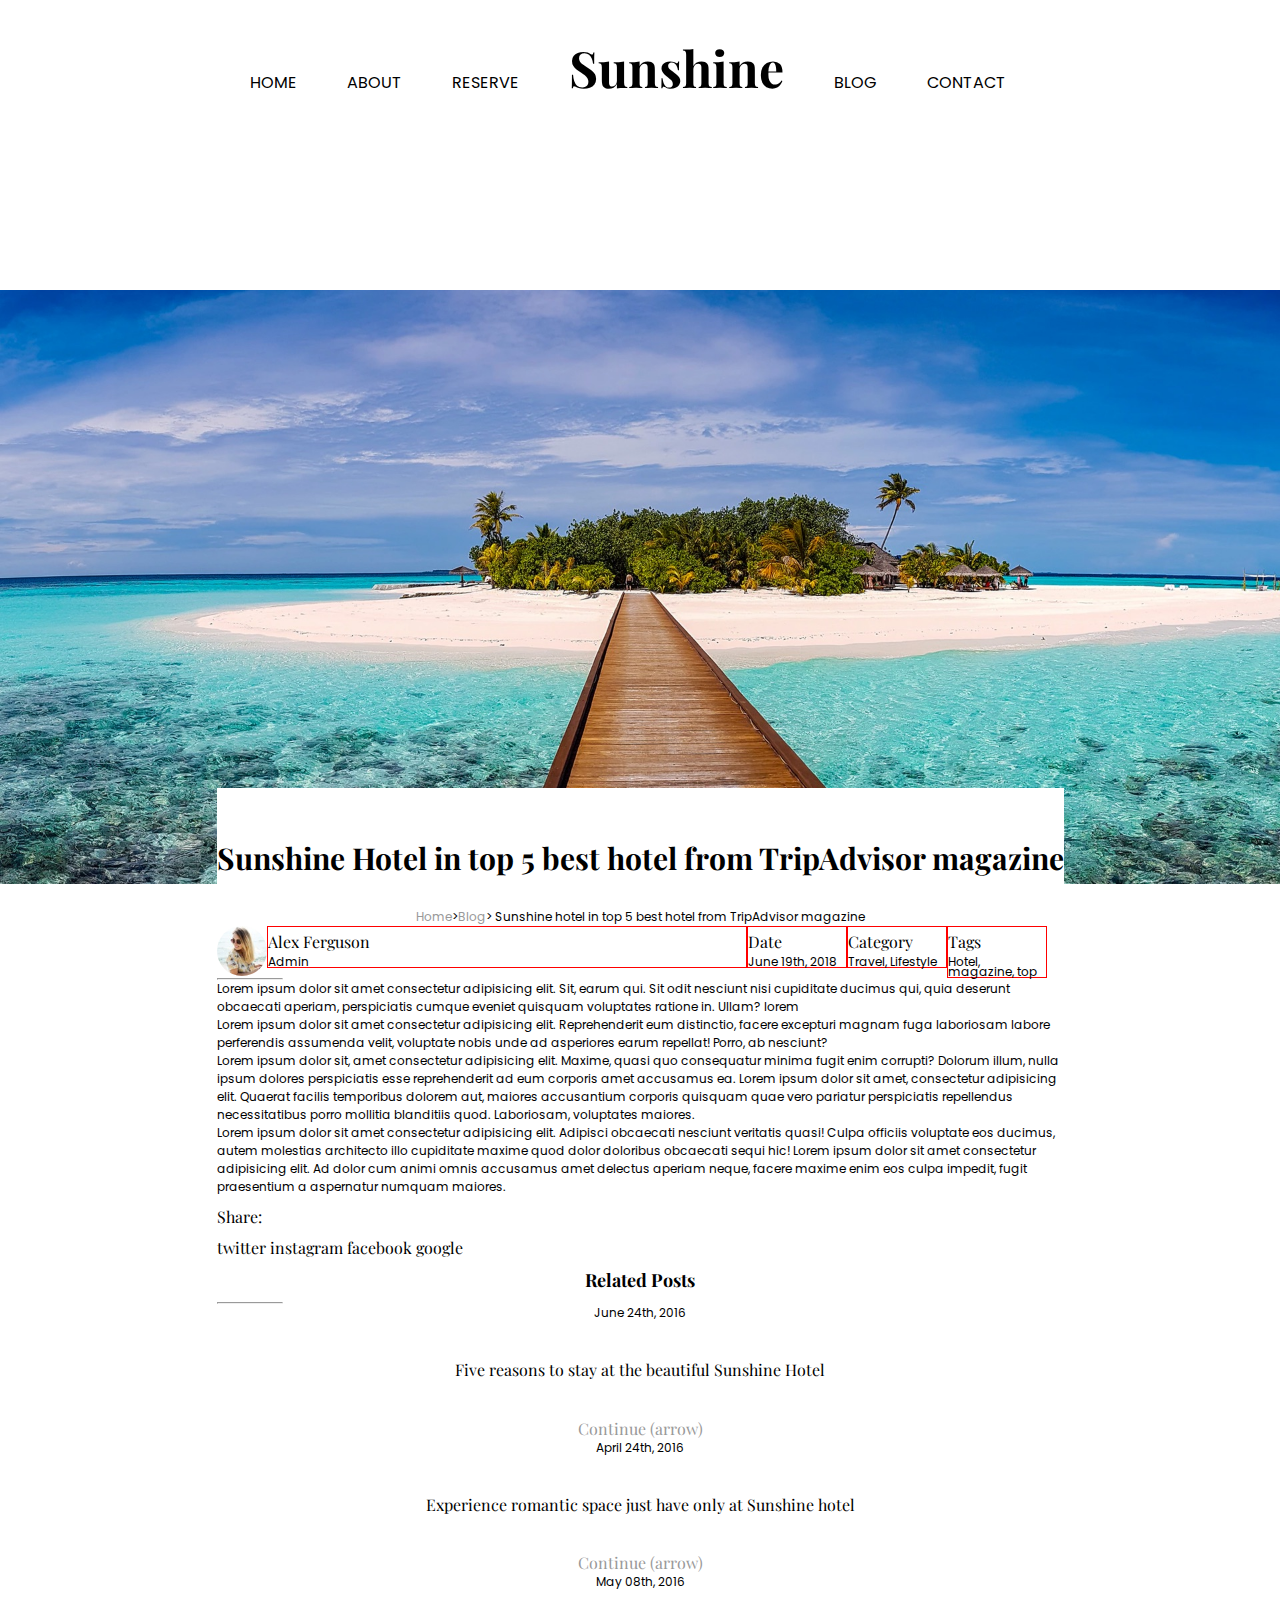
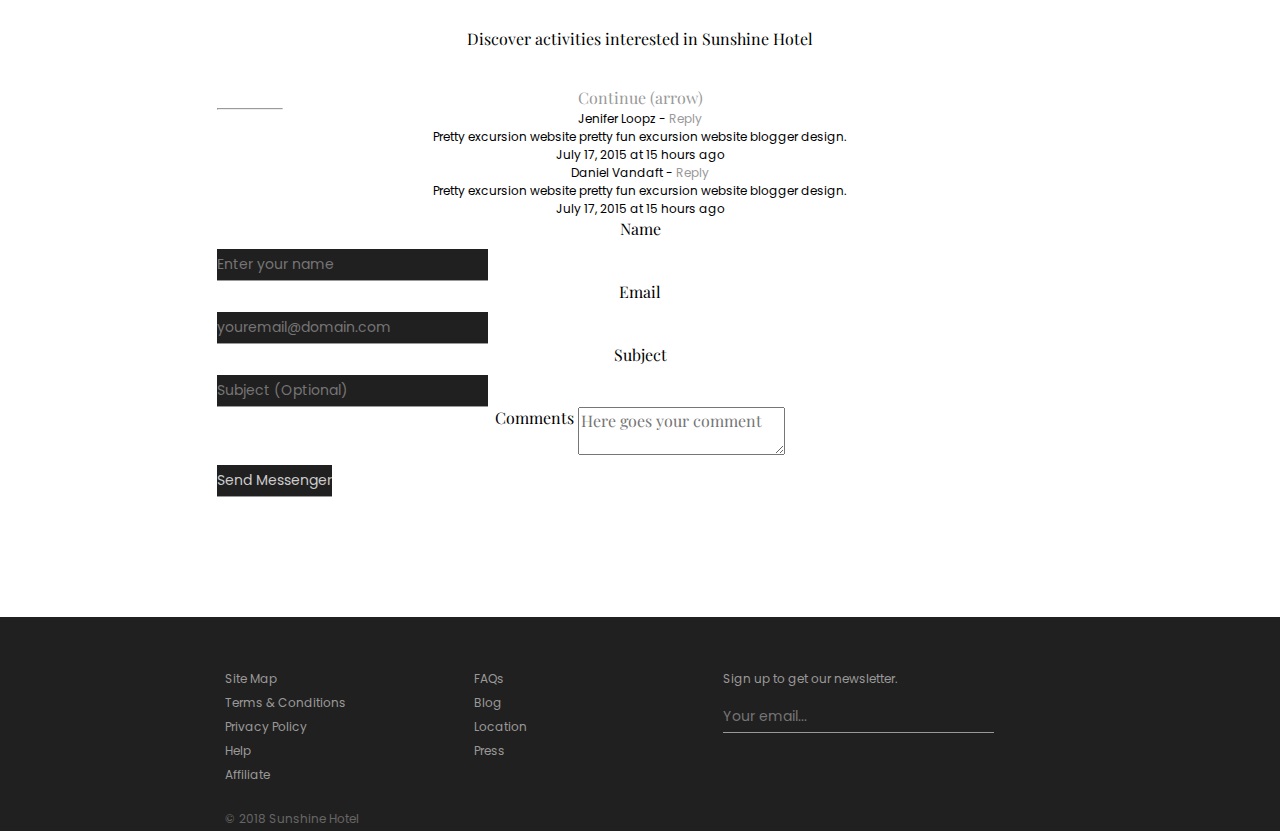
==== blog.html @ bbbcfcf5 "added to blog css" ====
<!DOCTYPE html>
<html lang="en">

<head>
    <meta charset="UTF-8">
    <meta name="viewport" content="width=device-width, initial-scale=1.0">
    <meta http-equiv="X-UA-Compatible" content="ie=edge">
    <link rel="stylesheet" href="https://use.fontawesome.com/releases/v5.2.0/css/all.css" integrity="sha384-hWVjflwFxL6sNzntih27bfxkr27PmbbK/iSvJ+a4+0owXq79v+lsFkW54bOGbiDQ"
        crossorigin="anonymous">
    <title>Sunshine</title>
</head>
<link href="https://fonts.googleapis.com/css?family=Playfair+Display:400,700|Poppins:400,700" rel="stylesheet">
<link rel="stylesheet" type="text/css" href="style.css">

<body>
    <nav>
        <ul>
            <li>Home</li>
            <li>About</li>
            <li>Reserve</li>
        </ul>
        <h1>Sunshine</h1>
        <ul>
            <li>Blog</li>
            <li>Contact</li>
            <i class="fas fa-search"></i>
            <i class="fas fa-shopping-basket"></i>
        </ul>
    </nav>
    <header class="blogHeader">
        <img src="images/blog-1.jpeg" alt="">
    </header>
    
    <div class="blogWrapper">
        <h3>Sunshine Hotel in top 5 best hotel from TripAdvisor magazine</h3>
            <p><a href="#">Home</a>><a href="#">Blog</a>> Sunshine hotel in top 5 best hotel from TripAdvisor magazine</p>
        <article>
            <div class="authorImg"><img src="images/blog-2.jpeg" alt="Author's image"></div>
            <div class="articleInfo articleInfo1">
                <h6>Alex Ferguson</h6>
                <p>Admin</p>
            </div>
            <div class="articleInfo articleInfo2">
                <h6>Date</h6>
                <p>June 19th, 2018</p>
            </div>
            <div class="articleInfo articleInfo3">
                <h6>Category</h6>
                <p>Travel, Lifestyle</p>
            </div>
            <div class="articleInfo articleInfo4">
                <h6>Tags</h6>
                <p>Hotel, magazine, top</p>
            </div>
            <hr>
            <p>Lorem ipsum dolor sit amet consectetur adipisicing elit. Sit, earum qui. Sit odit nesciunt nisi cupiditate ducimus qui, quia deserunt obcaecati aperiam, perspiciatis cumque eveniet quisquam voluptates ratione in. Ullam? lorem</p>

            <p>Lorem ipsum dolor sit amet consectetur adipisicing elit. Reprehenderit eum distinctio, facere excepturi magnam fuga laboriosam labore perferendis assumenda velit, voluptate nobis unde ad asperiores earum repellat! Porro, ab nesciunt?</p>

            <p>Lorem ipsum dolor sit, amet consectetur adipisicing elit. Maxime, quasi quo consequatur minima fugit enim corrupti? Dolorum illum, nulla ipsum dolores perspiciatis esse reprehenderit ad eum corporis amet accusamus ea. Lorem ipsum dolor sit amet, consectetur adipisicing elit. Quaerat facilis temporibus dolorem aut, maiores accusantium corporis quisquam quae vero pariatur perspiciatis repellendus necessitatibus porro mollitia blanditiis quod. Laboriosam, voluptates maiores.</p>

            <p>Lorem ipsum dolor sit amet consectetur adipisicing elit. Adipisci obcaecati nesciunt veritatis quasi! Culpa officiis voluptate eos ducimus, autem molestias architecto illo cupiditate maxime quod dolor doloribus obcaecati sequi hic! Lorem ipsum dolor sit amet consectetur adipisicing elit. Ad dolor cum animi omnis accusamus amet delectus aperiam neque, facere maxime enim eos culpa impedit, fugit praesentium a aspernatur numquam maiores.</p>

            <h6>Share:</h6> twitter instagram facebook google
        </article>

        <section class="related">
            <h5>Related Posts</h5>
            <hr>
            <div class="relatedPost1">
                <div class="relatedImg">
                    <img src="" alt="">
                </div>
                <p>June 24th, 2016</p>
                <h6>Five reasons to stay at the beautiful Sunshine Hotel</h6>
                <a href="">Continue (arrow)</a>
            </div>
            <div class="relatedPost2">
                <div class="relatedImg">
                    <img src="" alt="">
                </div>
                <p>April 24th, 2016</p>
                <h6>Experience romantic space just have only at Sunshine hotel</h6>
                <a href="">Continue (arrow)</a>
            </div>
            <div class="relatedPost3">
                <div class="relatedImg">
                    <img src="" alt="">
                </div>
                <p>May 08th, 2016</p>
                <h6>Discover activities interested in Sunshine Hotel</h6>
                <a href="">Continue (arrow)</a>
            </div>
        </section>

        <section class="comments">
            <hr>
            <div class="fullComment">
                <div class="commentImg">
                    <img src="" alt="">
                </div>
                <div class="comment">
                    <p>Jenifer Loopz - <a href="">Reply</a>
                    </p>
                    <p>Pretty excursion website pretty fun excursion website blogger design.</p>
                    <p class="tiny">July 17, 2015 at 15 hours ago</p>
                </div>
            </div>
            <div class="fullComment">
                <div class="commentImg">
                    <img src="" alt="">
                </div>
                <div class="comment">
                    <p>Daniel Vandaft - <a href="">Reply</a></p>
                    <p>Pretty excursion website pretty fun excursion website blogger design.</p>
                    <p class="tiny">July 17, 2015 at 15 hours ago</p>
                </div>
            </div>
        </section>
        <section class="leaveComment">
            <form action="">
                <label for="name">Name</label>
                <input id="name" name="name" type="text" placeholder="Enter your name" autocomplete="name" required>
                <label for="email">Email</label>
                <input id="email" name="email" type="email" placeholder="youremail@domain.com" required>
                <label for="subject">Subject</label>
                <input id="subject" name="subject" type="text" placeholder="Subject (Optional)">
                <label for="comments">Comments</label>
                <textarea id="comments" name="comments" placeholder="Here goes your comment"></textarea>
                <input id="submit" type="submit" value="Send Messenger">
            </form>
        </div>
    </section>

    <footer>
        <div class="topFooter clearfix">
            <div class="linksLeft">
                <p>
                    <a href="">Site Map</a>
                </p>
                <p>
                    <a href="">Terms & Conditions</a>
                </p>
                <p>
                    <a href="">Privacy Policy</a>
                </p>
                <p>
                    <a href="">Help</a>
                </p>
                <p>
                    <a href="">Affiliate</a>
                </p>
            </div>
            <div class="linksRight">
                <p>
                    <a href="">FAQs</a>
                </p>
                <p>
                    <a href="">Blog</a>
                </p>
                <p>
                    <a href="">Location</a>
                </p>
                <p>
                    <a href="">Press</a>
                </p>
            </div>
            <div class="newsletter clearfix">
                <p>Sign up to get our newsletter.</p>
                <input type="email" placeholder="Your email... ">
            </div>
        </div>
        <div class="bottomFooter clearfix">
            <p>&copy; 2018 Sunshine Hotel</p>
            <i class="fab fa-facebook-f"></i>
            <i class="fab fa-twitter"></i>
            <i class="fab fa-instagram"></i>
        </div>
    </footer>
</body>

</html>
---- style.css ----
article,aside,details,figcaption,figure,footer,header,hgroup,nav,section,summary{display:block;}audio,canvas,video {
    display:inline-block;}audio:not([controls]){display:none;height:0;}[hidden]{display:none;}html{font-family:sans-serif;-webkit-text-size-adjust:100%;-ms-text-size-adjust:100%;}a:focus{outline:thin dotted;}a:active,a:hover{outline:0;}h1{font-size:2em;}abbr[title]{border-bottom:1px dotted;}b,strong{font-weight:700;}dfn{font-style:italic;}mark{background:#ff0;color:#000;}code,kbd,pre,samp{font-family:monospace, serif;font-size:1em;}pre{white-space:pre-wrap;word-wrap:break-word;}q{quotes:\201C \201D \2018 \2019;}small{font-size:80%;}sub,sup{font-size:75%;line-height:0;position:relative;vertical-align:baseline;}sup{top:-.5em;}sub{bottom:-.25em;}img{border:0;}svg:not(:root){overflow:hidden;}fieldset{border:1px solid silver;margin:0 2px;padding:.35em .625em .75em;}button,input,select,textarea{font-family:inherit;font-size:100%;margin:0;}button,input{line-height:normal;}button,html input[type=button],/* 1 */input[type=reset],input[type=submit]{-webkit-appearance:button;cursor:pointer;}button[disabled],input[disabled]{cursor:default;}input[type=checkbox],input[type=radio]{box-sizing:border-box;padding:0;}input[type=search]{-webkit-appearance:textfield;-moz-box-sizing:content-box;-webkit-box-sizing:content-box;box-sizing:content-box;}input[type=search]::-webkit-search-cancel-button,input[type=search]::-webkit-search-decoration{-webkit-appearance:none;}textarea{overflow:auto;vertical-align:top;}table{border-collapse:collapse;border-spacing:0;}body,figure{margin:0;}legend,button::-moz-focus-inner,input::-moz-focus-inner{border:0;padding:0;
}

* { 
    -moz-box-sizing: border-box;
    -webkit-box-sizing: border-box;
    box-sizing: border-box; 
}

.clearfix:after {
	visibility: hidden;
	display: block;
	font-size: 0;
	content: " ";
	clear: both;
	height: 0;
} 

body {
    /* background-color: #ededed; */
    font-family: 'Playfair Display', serif;
    font-weight: 400;
}

img {
    width: 100%;
    display: inline-block;
    margin: 0;
}

p {
    font-size: 12px;
    margin: 0;
}

p.pSmall {
    text-transform: uppercase;
    letter-spacing: 5px;
    color: #999999;
}

p, nav {
    font-family: 'Poppins', serif;
    size: 12px;
    font-weight: 400;
}

h1 {
    float: left;
    font-family: 'Playfair Display', serif;
    font-size: 50px;
    /* margin-right: 50px */
}

h2 {
    font-size: 45px;
    margin: 0;
}

h3 {
    font-size: 30px;
}

h4 {
    font-size: 24px;
}

h5 {
    font-size: 18px;
    margin: 10px 0;
}

h6 {
    font-size: 16px;
    font-weight: 400;
}

a {
    text-decoration: none;
}

nav {
    background-color: #fff;
    height: 148px;
}

nav ul {
    width: 75%;
    margin: 0 auto;
}

nav i {
    margin-top: 75px;
}

li {
    list-style-type: none;
    margin: 0;
}

nav ul li, i {
    float: left;
    text-transform: uppercase;
    margin: 70px 0;
    margin-right: 50px;
}

nav ul li:first-of-type {
    margin-left: 50px;
}

hr {
    width: 66px;
    margin: 0;
}

strong {
    color: black;
    font-weight: 700;
}

p.headings {
    font-size: 14px;
    text-transform: uppercase;
}

em {
    font-style: normal;
    font-weight: 700;
    color: black;
    font-family: "Playfair Display", serif;
}

.grey {
    color: #CCCCCC;
}

.wrapper {
    width: 63%;
    margin: 0 auto;
}

header {
   padding: 0;
   clear: both;
}

.main {
    background-color: #ccc;
}

.icon {
    float: left;
    font-size: 26px;
    height: 180px;
    margin-right: 10px;
}

.fa-plane {
    transform:rotate(315deg);
}

.aboutIntro {
    background-color: #ededed;
    margin: 0 auto;
    text-align: center;
}

.aboutIntro p:last-of-type {
    padding: 20px 0;
}

.aboutIntro .pSmall {
    margin-top: 140px;
    margin-bottom: 115px;
}

.pSmall {
    font-weight: 700;
}

.aboutIntroImg {
    width: 400px;
    margin-bottom: 30px;
    float: left;
    background-color: white;
    padding: 10px;
    margin-right: 20px;
}

.aboutIntro h3 {
    font-size: 48px;
    letter-spacing: -1px;
    font-weight: 700;
    margin: 30px 0;
}

.circle {
    width: 252px;
    position: relative;
    bottom: 150px;
    left: -120px;
}

.about {
    background-color: white;
    width: 100%;
}

.aboutInfo {
    width: 65%;
    margin-left: 140px;
}

.aboutInfo li {
    height: 175px;
}

.aboutLeft {
    width: 325px;
    float: left;
    margin-top: 100px;
}

.aboutRight {
    width: 325px;
    float: left;
    margin-top: 100px;
}

.aboutImg {
    float: right;
    width: 600px;
}

.testimonials {
    background-color: white;
    text-align: center;
    padding: 80px 40px;
    margin: 20px auto;
} 

.testimonialsExplore {
    text-align: center;
    padding: 50px 0;
    background-image: url("images/backgroundImage.png");
    background-repeat: repeat;
}

.rating {
    margin: 0 auto;
    text-align: center;
    width: 200px;
    padding: 0 50px;
}

.testimonials p:last-of-type {
    clear: both;
    padding: 30px 0;
}

.testimonials .fa-star {
    color: orange;
    margin: -0.5px;
}

.aboutHeaders {
    text-transform: uppercase;
    font-family: 'Poppins', sans-serif;
    font-size: 18px;
    margin: 10px 0;
    text-color: black;
}

.about p {
    color: #999999;
}

.aboutIntroText {
    text-align: left;
}

.aboutIntroText p, aboutInfo p {
    line-height: 25px;
    font-size: 14px;
    color: #999999;
}

.aboutInfo p:last-of-type {
    margin: 20px 0;
}

.gallerySection {
    text-align: center;
    clear: both;
    padding: 30px 0;
}

.galleryImages img {
    width: 30%;
    float: left;
    margin: 10px;  
}

.galleryImages {
    padding-bottom: 100px;
}

.contact  {
    clear:both;
    background-color: white;
}

.contactImg {
    float: left;
    width: 56%;
}

.contactInfo {
    float: left; 
    padding-left: 50px;
    padding-top: 100px;
}

.contact p {
    color: #8C8C8C;
}

.contact p:last-of-type {
    margin: 0;
}

.contact h5:first-of-type {
    padding-top: 10px;
}

.contact p:nth-of-type(4) {
    margin-top: 10px;
    margin-bottom: 30px;
}

.contact p:last-of-type {
    margin-bottom: -10px;
    font-weight: 700;
    color: #999999;
}

footer {
    background-color: #212020;
    padding-top: 50px;
    padding-left: 225px;
    padding-right: 225px;
    padding-bottom: 0;
    margin: 0
}

footer p {
    color: #999999;
    line-height: 24px;
}

footer a {
    font-family: 'Poppins', sans-serif;
    color: #999999;
    padding: 0;
    margin: 0;
}

.linksLeft, .linksRight {
    float: left;
    width: 30%;
}

.bottomFooter {
    clear: left;
    padding-top: 20px;
    margin: 0;
    text-align: left;
}

.bottomFooter p {
    float: left;
    color: #666;
}

.bottomFooter .fab {
    float: right;
    color: #fff;
    margin: 0 25px;
}

input {
    background-color: #212020;
    border: 0;
    border-bottom: 1px solid #999999;
    margin-top: 10px;
    padding: 5px 0;
    color: #ccc;
    font-family: "Poppins", sans-serif;
    font-size: 14px;
    display: block;
}

/* Blog CSS */

.blogWrapper {
    width: 847px;
    background-color: white;
    padding: 20px 0;
    margin: 0 auto;
    position: relative;
}

.blogWrapper h3 {
    text-align: center;
}

.blogWrapper {
    margin: 0 auto;
    position: relative;
    top: -100px;
}

.blogWrapper a {
    color: #999999;
}

.blogWrapper {
    text-align: center;
}

.blogWrapper img:first-of-type {
    width: 50px;
    border-radius: 50%;
    float: left;
}

article {
    text-align: left;
}

.articleInfo {
    float: left;
    line-height: 10px;
    width: 100px;
    border: 1px solid red;
}

article h6 {
    margin: 10px 0;
}

.articleInfo1 {
    width: 480px;
}

.blogWrapper p:nth-of-type(1) {
    clear: both;
}
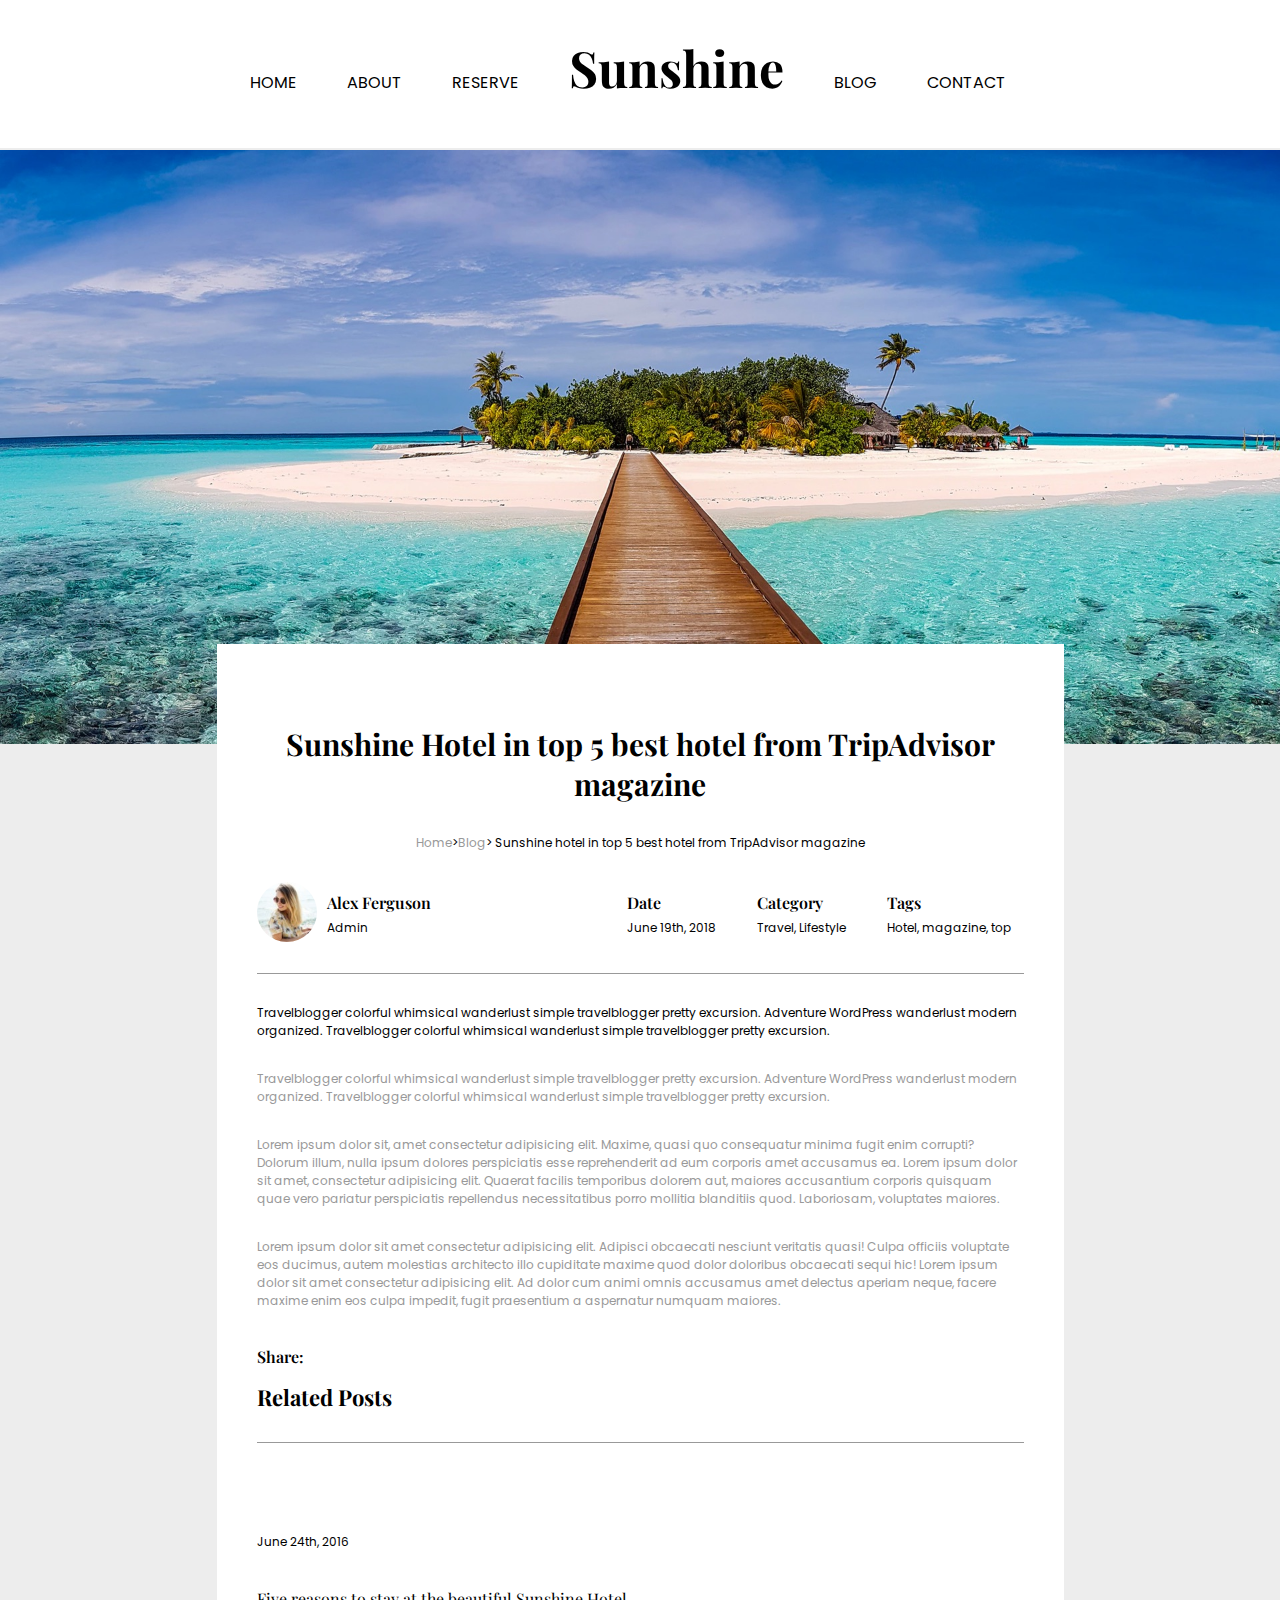
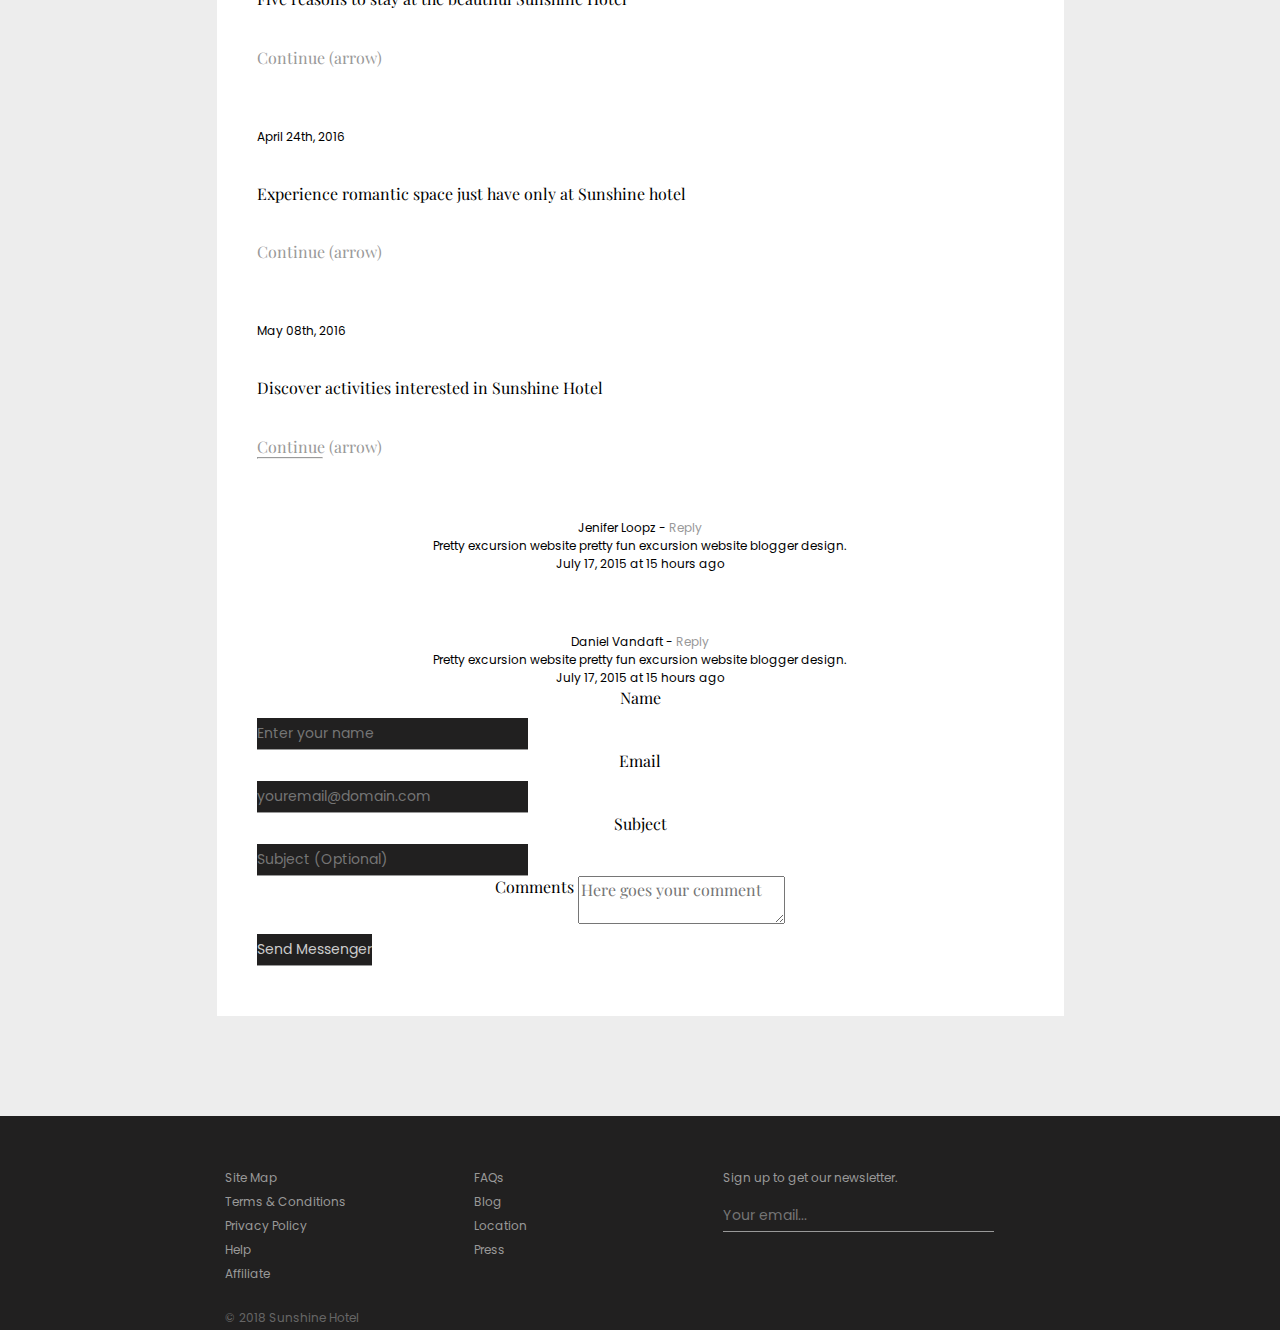
==== commit eb3a7d91: "more blog css" ====
--- a/blog.html
+++ b/blog.html
@@ -12,7 +12,7 @@
 <link href="https://fonts.googleapis.com/css?family=Playfair+Display:400,700|Poppins:400,700" rel="stylesheet">
 <link rel="stylesheet" type="text/css" href="style.css">
 
-<body>
+<body class="blogBody">
     <nav>
         <ul>
             <li>Home</li>
@@ -53,15 +53,15 @@
                 <p>Hotel, magazine, top</p>
             </div>
             <hr>
-            <p>Lorem ipsum dolor sit amet consectetur adipisicing elit. Sit, earum qui. Sit odit nesciunt nisi cupiditate ducimus qui, quia deserunt obcaecati aperiam, perspiciatis cumque eveniet quisquam voluptates ratione in. Ullam? lorem</p>
+            <p>Travelblogger colorful whimsical wanderlust simple travelblogger pretty excursion. Adventure WordPress wanderlust modern organized. Travelblogger colorful whimsical wanderlust simple travelblogger pretty excursion.</p>
 
-            <p>Lorem ipsum dolor sit amet consectetur adipisicing elit. Reprehenderit eum distinctio, facere excepturi magnam fuga laboriosam labore perferendis assumenda velit, voluptate nobis unde ad asperiores earum repellat! Porro, ab nesciunt?</p>
+            <p>Travelblogger colorful whimsical wanderlust simple travelblogger pretty excursion. Adventure WordPress wanderlust modern organized. Travelblogger colorful whimsical wanderlust simple travelblogger pretty excursion.</p>
 
             <p>Lorem ipsum dolor sit, amet consectetur adipisicing elit. Maxime, quasi quo consequatur minima fugit enim corrupti? Dolorum illum, nulla ipsum dolores perspiciatis esse reprehenderit ad eum corporis amet accusamus ea. Lorem ipsum dolor sit amet, consectetur adipisicing elit. Quaerat facilis temporibus dolorem aut, maiores accusantium corporis quisquam quae vero pariatur perspiciatis repellendus necessitatibus porro mollitia blanditiis quod. Laboriosam, voluptates maiores.</p>
 
             <p>Lorem ipsum dolor sit amet consectetur adipisicing elit. Adipisci obcaecati nesciunt veritatis quasi! Culpa officiis voluptate eos ducimus, autem molestias architecto illo cupiditate maxime quod dolor doloribus obcaecati sequi hic! Lorem ipsum dolor sit amet consectetur adipisicing elit. Ad dolor cum animi omnis accusamus amet delectus aperiam neque, facere maxime enim eos culpa impedit, fugit praesentium a aspernatur numquam maiores.</p>
 
-            <h6>Share:</h6> twitter instagram facebook google
+            <h6>Share:</h6> <i class="fab fa-twitter"></i> <i class="fab fa-instagram"></i> <i class="fab fa-facebook"></i> <i class="fab fa-google"></i>
         </article>
 
         <section class="related">
--- a/style.css
+++ b/style.css
@@ -18,14 +18,15 @@
 } 
 
 body {
-    /* background-color: #ededed; */
+    background-color: #ededed;
     font-family: 'Playfair Display', serif;
     font-weight: 400;
 }
 
 img {
     width: 100%;
-    display: inline-block;
+    padding: 0;
+    display: block;
     margin: 0;
 }
 
@@ -50,7 +51,6 @@
     float: left;
     font-family: 'Playfair Display', serif;
     font-size: 50px;
-    /* margin-right: 50px */
 }
 
 h2 {
@@ -67,7 +67,7 @@
 }
 
 h5 {
-    font-size: 18px;
+    font-size: 22px;
     margin: 10px 0;
 }
 
@@ -102,7 +102,7 @@
 nav ul li, i {
     float: left;
     text-transform: uppercase;
-    margin: 70px 0;
+    margin-top: 70px;
     margin-right: 50px;
 }
 
@@ -143,6 +143,7 @@
 
 header {
    padding: 0;
+   margin: 0;
    clear: both;
 }
 
@@ -407,21 +408,18 @@
 .blogWrapper {
     width: 847px;
     background-color: white;
-    padding: 20px 0;
+    padding: 50px 40px;
     margin: 0 auto;
     position: relative;
-}
-
-.blogWrapper h3 {
-    text-align: center;
-}
-
-.blogWrapper {
     margin: 0 auto;
     position: relative;
     top: -100px;
 }
 
+.blogWrapper h3 {
+    text-align: center;
+}
+
 .blogWrapper a {
     color: #999999;
 }
@@ -431,9 +429,11 @@
 }
 
 .blogWrapper img:first-of-type {
-    width: 50px;
+    width: 60px;
     border-radius: 50%;
     float: left;
+    margin: 30px 0;
+    margin-right: 10px;
 }
 
 article {
@@ -442,26 +442,76 @@
 
 .articleInfo {
     float: left;
+    margin: 40px 0;
     line-height: 10px;
-    width: 100px;
-    border: 1px solid red;
+    width: 130px;
+}
+
+.articleInfo p {
+    color: #999;
+}
+
+.articleInfo1 {
+    width: 300px;
+}
+
+.related {
+    text-align: left;
 }
 
 article h6 {
-    margin: 10px 0;
-}
-
-.articleInfo1 {
-    width: 480px;
+    margin: 6px 0;
+    margin-bottom: 15px;
+    font-weight: 600;
+}
+
+article hr, .related hr {
+    clear: both;
+    width: 100%;
+    margin: 30px 0;
+    display: block;
+    height: 0.5px;
+    border: 0;
+    border-top: 1px solid #999;
+    padding: 0; 
+}
+
+article > p {
+    margin: 30px 0;
+    color: #999;
+}
+
+article p:first-of-type {
+    color: black;
 }
 
 .blogWrapper p:nth-of-type(1) {
     clear: both;
 }
 
-
-
-
-
-
-
+article i, article h6:last-of-type {
+    float: left;
+    margin-right: 16px;
+}
+
+article i {
+    margin-top: 11px;
+    color: #d5d5d5;
+}
+
+article i:hover {
+    color: #00ccff;
+}
+
+.related {
+    clear: both;
+}
+
+
+
+
+
+
+
+
+
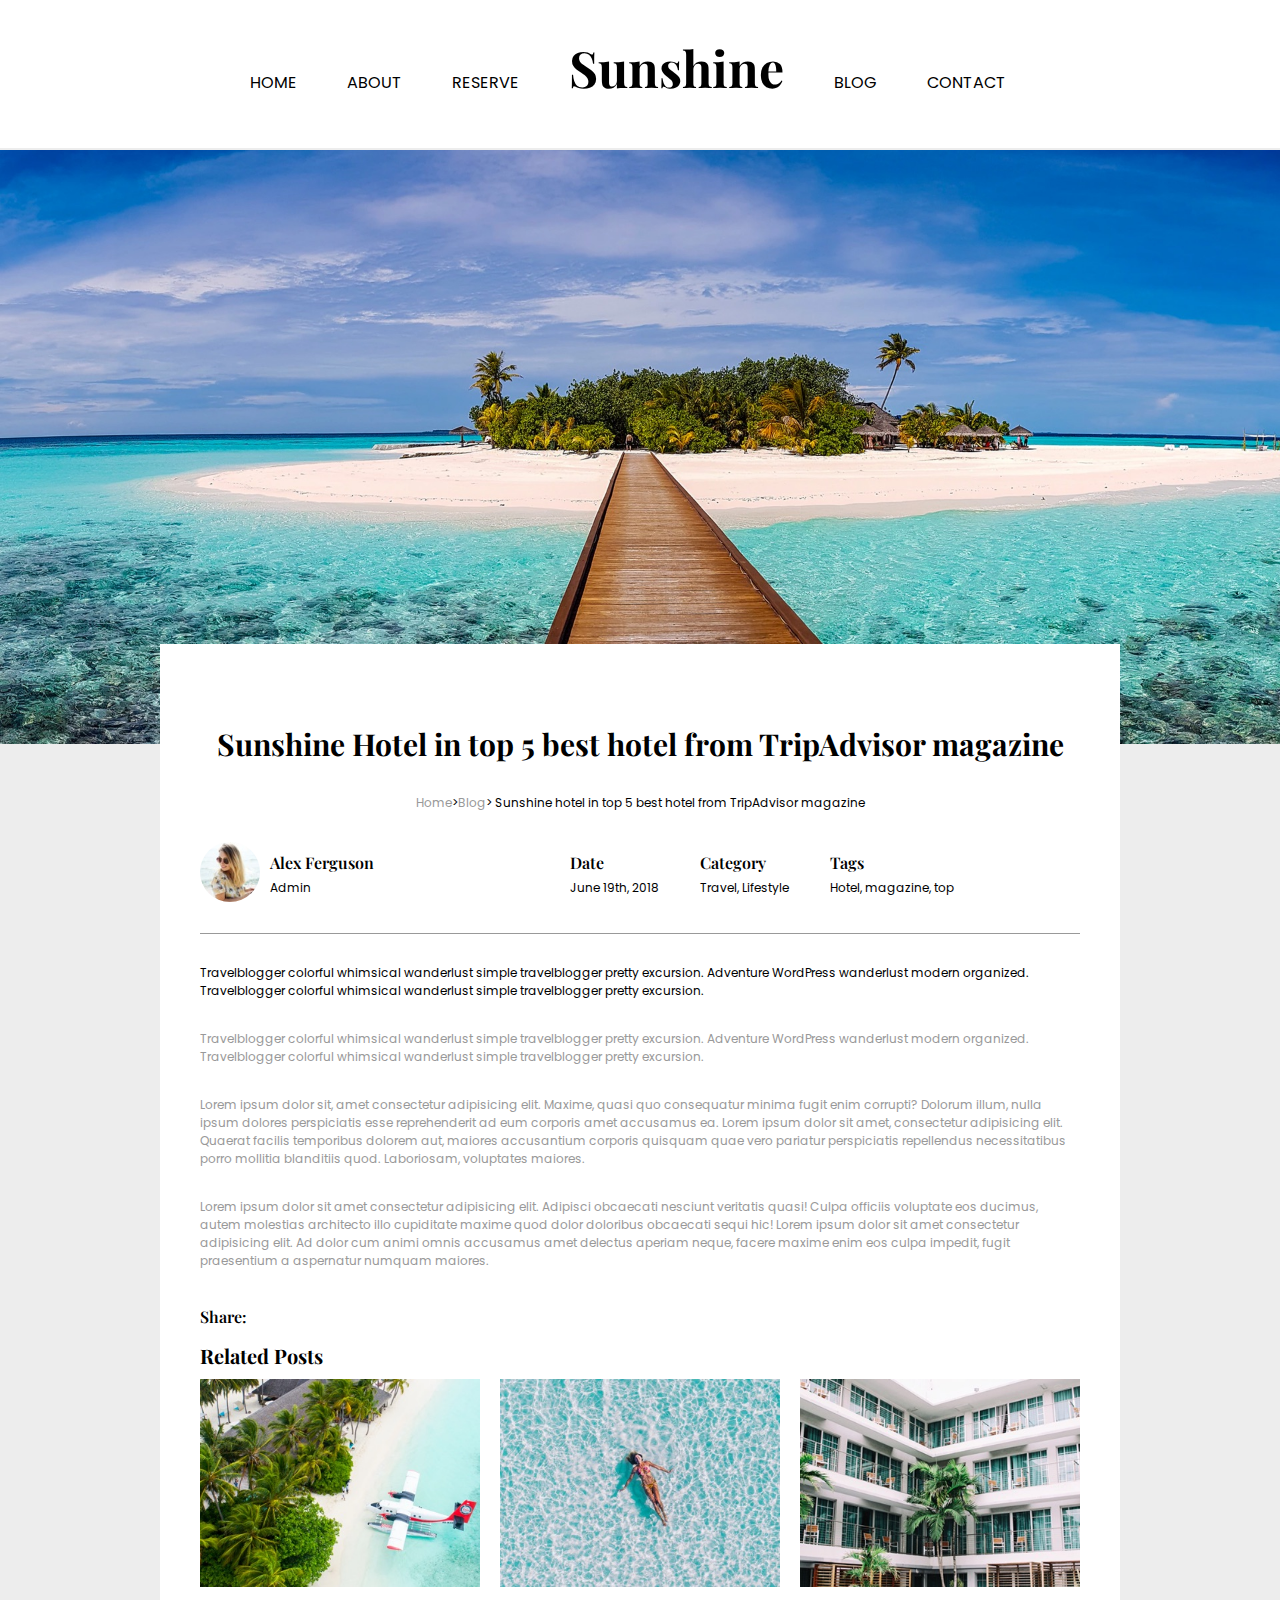
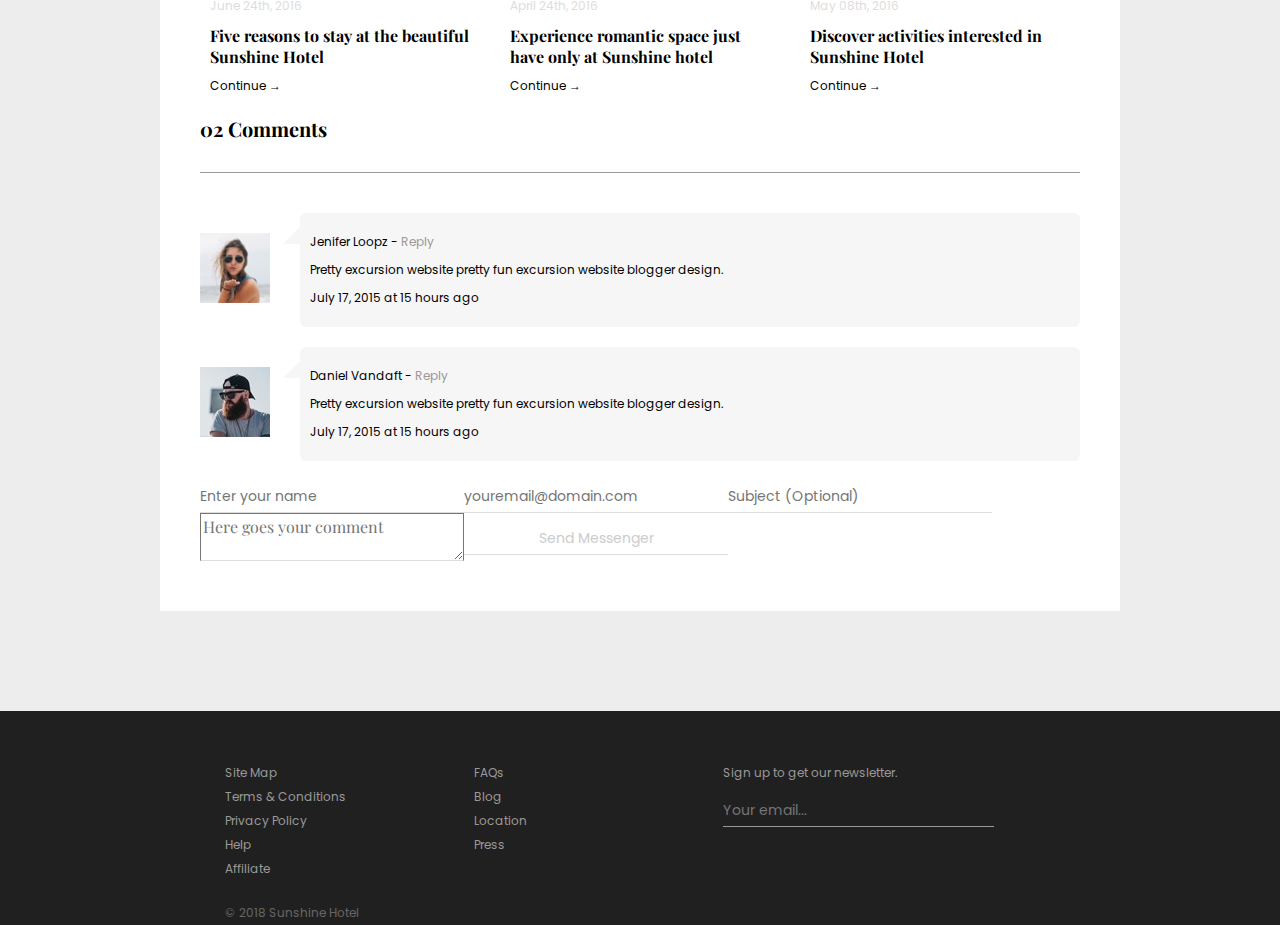
==== commit 844286f6: "even more blog css" ====
--- a/blog.html
+++ b/blog.html
@@ -64,52 +64,57 @@
             <h6>Share:</h6> <i class="fab fa-twitter"></i> <i class="fab fa-instagram"></i> <i class="fab fa-facebook"></i> <i class="fab fa-google"></i>
         </article>
 
-        <section class="related">
+        <section class="related clearfix">
             <h5>Related Posts</h5>
-            <hr>
-            <div class="relatedPost1">
+            <div class="relatedPost relatedPost1">
                 <div class="relatedImg">
-                    <img src="" alt="">
+                    <img src="images/blog-3.jpeg" alt="">
                 </div>
-                <p>June 24th, 2016</p>
-                <h6>Five reasons to stay at the beautiful Sunshine Hotel</h6>
-                <a href="">Continue (arrow)</a>
+                <div class="relatedInfo">
+                    <p>June 24th, 2016</p>
+                    <h6><a href="#">Five reasons to stay at the beautiful Sunshine Hotel</a></h6>
+                    <p><a href="">Continue →</a></p>
+                </div>
             </div>
-            <div class="relatedPost2">
+            <div class="relatedPost relatedPost2">
                 <div class="relatedImg">
-                    <img src="" alt="">
+                    <img src="images/blog-4.jpeg" alt="">
                 </div>
-                <p>April 24th, 2016</p>
-                <h6>Experience romantic space just have only at Sunshine hotel</h6>
-                <a href="">Continue (arrow)</a>
+                <div class="relatedInfo">
+                    <p>April 24th, 2016</p>
+                    <h6><a href="#">Experience romantic space just have only at Sunshine hotel</a></h6>
+                    <p><a href="">Continue →</a></p>
+                </div>
             </div>
-            <div class="relatedPost3">
+            <div class="relatedPost relatedPost3">
                 <div class="relatedImg">
-                    <img src="" alt="">
+                    <img src="images/blog-5.jpeg" alt="">
                 </div>
-                <p>May 08th, 2016</p>
-                <h6>Discover activities interested in Sunshine Hotel</h6>
-                <a href="">Continue (arrow)</a>
+                <div class="relatedInfo">
+                    <p>May 08th, 2016</p>
+                    <h6><a href="#">Discover activities interested in Sunshine Hotel</a></h6>
+                    <p><a href="">Continue →</a></p>
+                </div>
             </div>
         </section>
 
-        <section class="comments">
+        <section class="comments clearfix">
+            <h5>02 Comments</h5>
             <hr>
-            <div class="fullComment">
-                <div class="commentImg">
-                    <img src="" alt="">
-                </div>
+            <div class="commentImg">
+                <img src="images/blog-6.jpeg" alt="">
+            </div>
+            <div class="fullComment speech-bubble">
                 <div class="comment">
-                    <p>Jenifer Loopz - <a href="">Reply</a>
-                    </p>
+                    <p>Jenifer Loopz - <a href="">Reply</a></p>
                     <p>Pretty excursion website pretty fun excursion website blogger design.</p>
                     <p class="tiny">July 17, 2015 at 15 hours ago</p>
                 </div>
             </div>
-            <div class="fullComment">
-                <div class="commentImg">
-                    <img src="" alt="">
-                </div>
+            <div class="commentImg">
+                <img src="images/blog-7.jpeg" alt="">
+            </div>
+            <div class="fullComment speech-bubble">
                 <div class="comment">
                     <p>Daniel Vandaft - <a href="">Reply</a></p>
                     <p>Pretty excursion website pretty fun excursion website blogger design.</p>
@@ -117,15 +122,15 @@
                 </div>
             </div>
         </section>
-        <section class="leaveComment">
+        <section class="leaveComment clearfix">
             <form action="">
-                <label for="name">Name</label>
+                <label for="name" class="visuallyhidden">Name</label>
                 <input id="name" name="name" type="text" placeholder="Enter your name" autocomplete="name" required>
-                <label for="email">Email</label>
+                <label for="email" class="visuallyhidden">Email</label>
                 <input id="email" name="email" type="email" placeholder="youremail@domain.com" required>
-                <label for="subject">Subject</label>
+                <label for="subject" class="visuallyhidden">Subject</label>
                 <input id="subject" name="subject" type="text" placeholder="Subject (Optional)">
-                <label for="comments">Comments</label>
+                <label for="comments" class="visuallyhidden">Comments</label>
                 <textarea id="comments" name="comments" placeholder="Here goes your comment"></textarea>
                 <input id="submit" type="submit" value="Send Messenger">
             </form>
--- a/style.css
+++ b/style.css
@@ -67,7 +67,7 @@
 }
 
 h5 {
-    font-size: 22px;
+    font-size: 20px;
     margin: 10px 0;
 }
 
@@ -118,6 +118,19 @@
 strong {
     color: black;
     font-weight: 700;
+}
+
+.visuallyhidden:not(:focus):not(:active) { 
+    position: absolute; 
+    width: 1px; 
+    height: 1px; 
+    margin: -1px;
+    border: 0;
+    padding: 0;
+    white-space: 
+    nowrap;clip-path: inset(100%);
+    clip: rect(00 0 0);
+    overflow: hidden;
 }
 
 p.headings {
@@ -406,7 +419,7 @@
 /* Blog CSS */
 
 .blogWrapper {
-    width: 847px;
+    width: 960px;
     background-color: white;
     padding: 50px 40px;
     margin: 0 auto;
@@ -428,7 +441,7 @@
     text-align: center;
 }
 
-.blogWrapper img:first-of-type {
+article img:first-of-type {
     width: 60px;
     border-radius: 50%;
     float: left;
@@ -465,7 +478,7 @@
     font-weight: 600;
 }
 
-article hr, .related hr {
+.blogWrapper hr {
     clear: both;
     width: 100%;
     margin: 30px 0;
@@ -505,13 +518,100 @@
 
 .related {
     clear: both;
-}
-
-
-
-
-
-
-
-
-
+    width: 100%;
+}
+
+.related p {
+    color: #ddd;
+}
+
+.related a {
+    color: black;
+    text-decoration: none;
+}
+
+.relatedPost {
+    width: 280px;
+    margin-right: 20px;
+    float: left;
+}
+
+.relatedPost3 {
+    margin-right: 0;
+}
+
+.relatedInfo {
+    padding: 10px;
+}
+
+.related h6 {
+    margin: 10px 0;
+    font-weight: 700;
+}
+
+.comments {
+    text-align: left;
+}
+
+.comment p {
+    margin: 10px 0;
+}
+
+.fullComment {
+    padding: 10px;
+    margin: 10px 0;
+    width: 780px;
+    float: left;
+}
+
+.commentImg:nth-of-type(2) {
+    clear: both;
+    border: 1px solid red;
+}
+
+.commentImg {
+    float: left;
+    margin: 30px 0;
+    margin-right: 30px;
+    width: 70px;
+}
+
+.speech-bubble {
+	position: relative;
+	background: #f6f6f6;
+	border-radius: .4em;
+}
+
+.speech-bubble:after {
+	content: '';
+	position: absolute;
+	left: 0;
+    top: 20%;
+	width: 0;
+	height: 0;
+	border: 17px solid transparent;
+	border-right-color: #f6f6f6;
+	border-left: 0;
+	border-bottom: 0;
+	margin-top: -8.5px;
+	margin-left: -17px;
+}
+
+.blogWrapper input, textarea {
+    background-color: white;
+    border-bottom: 1px solid #ddd;
+    width: 30%;
+    float: left;
+}
+
+#comments {
+    clear: both
+    width: 100%;
+}
+
+.blogWrapper button {
+    border: 1px solid red;
+}
+
+
+
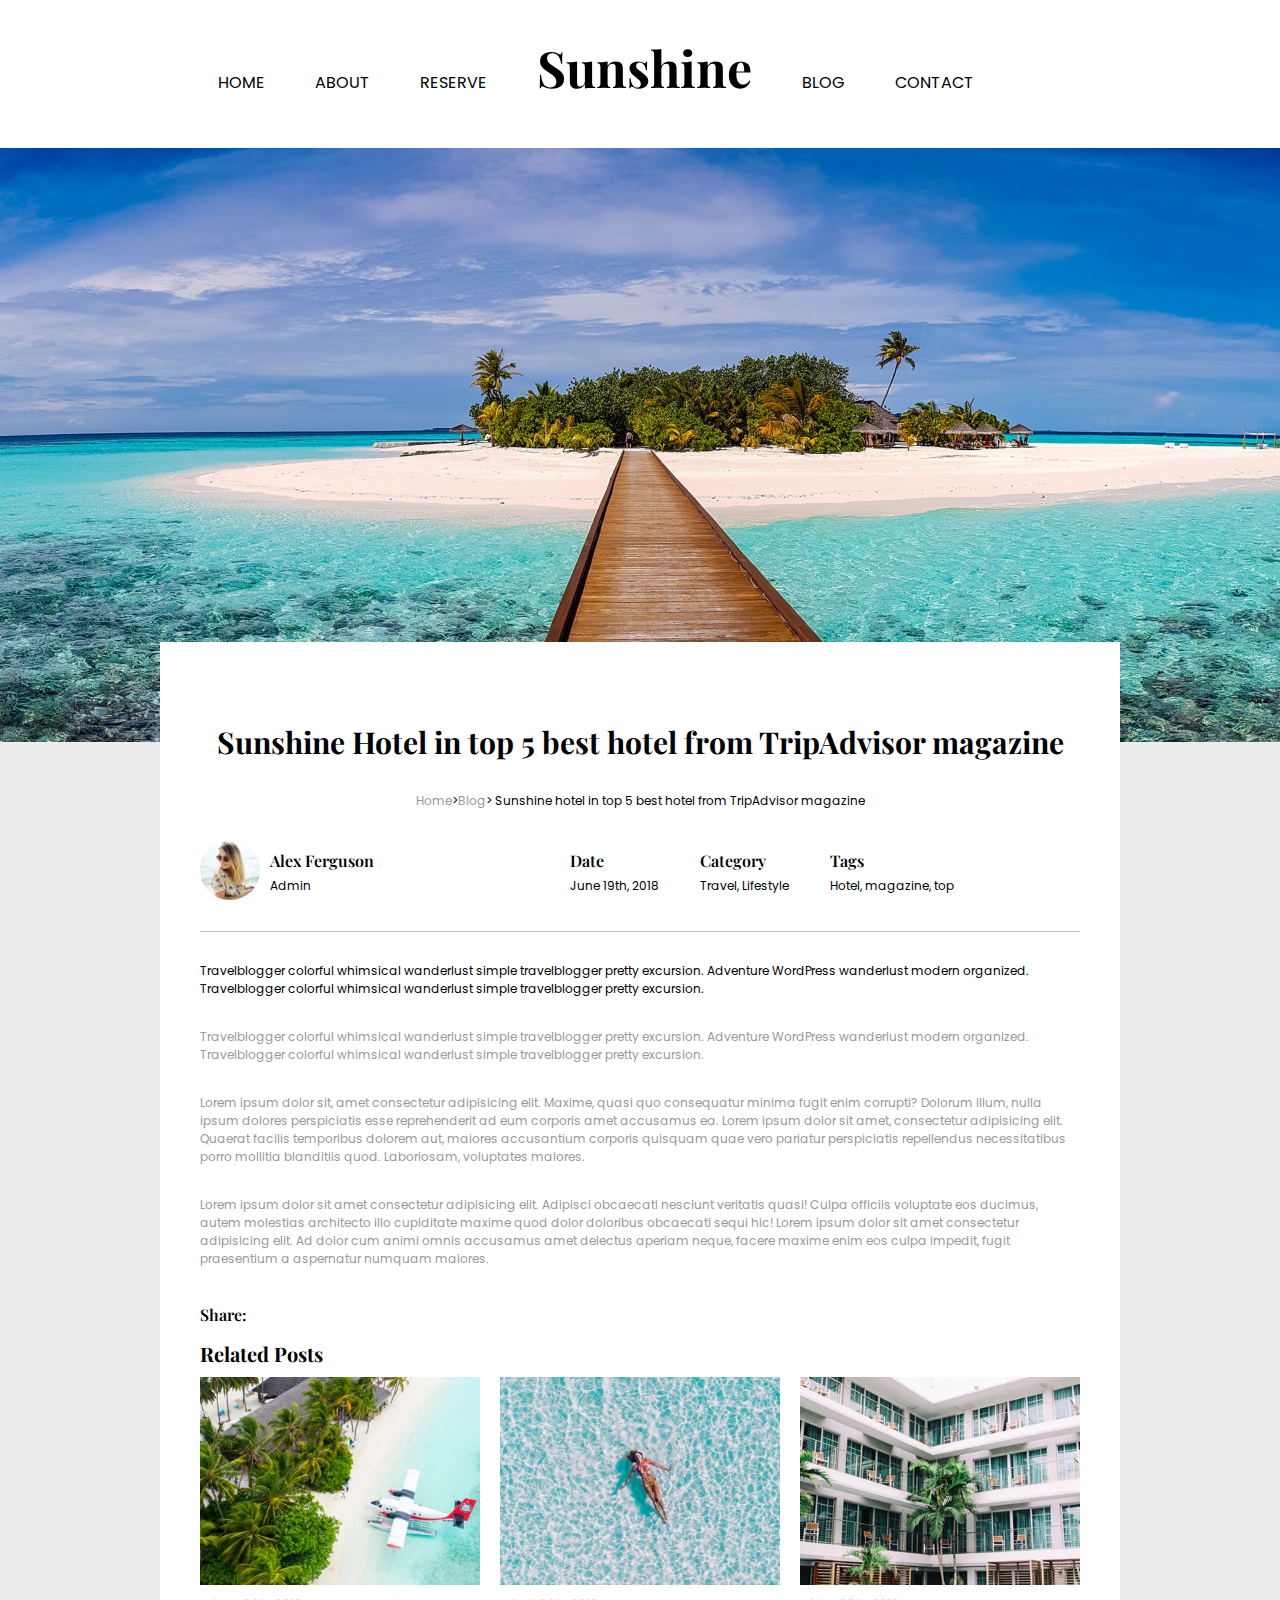
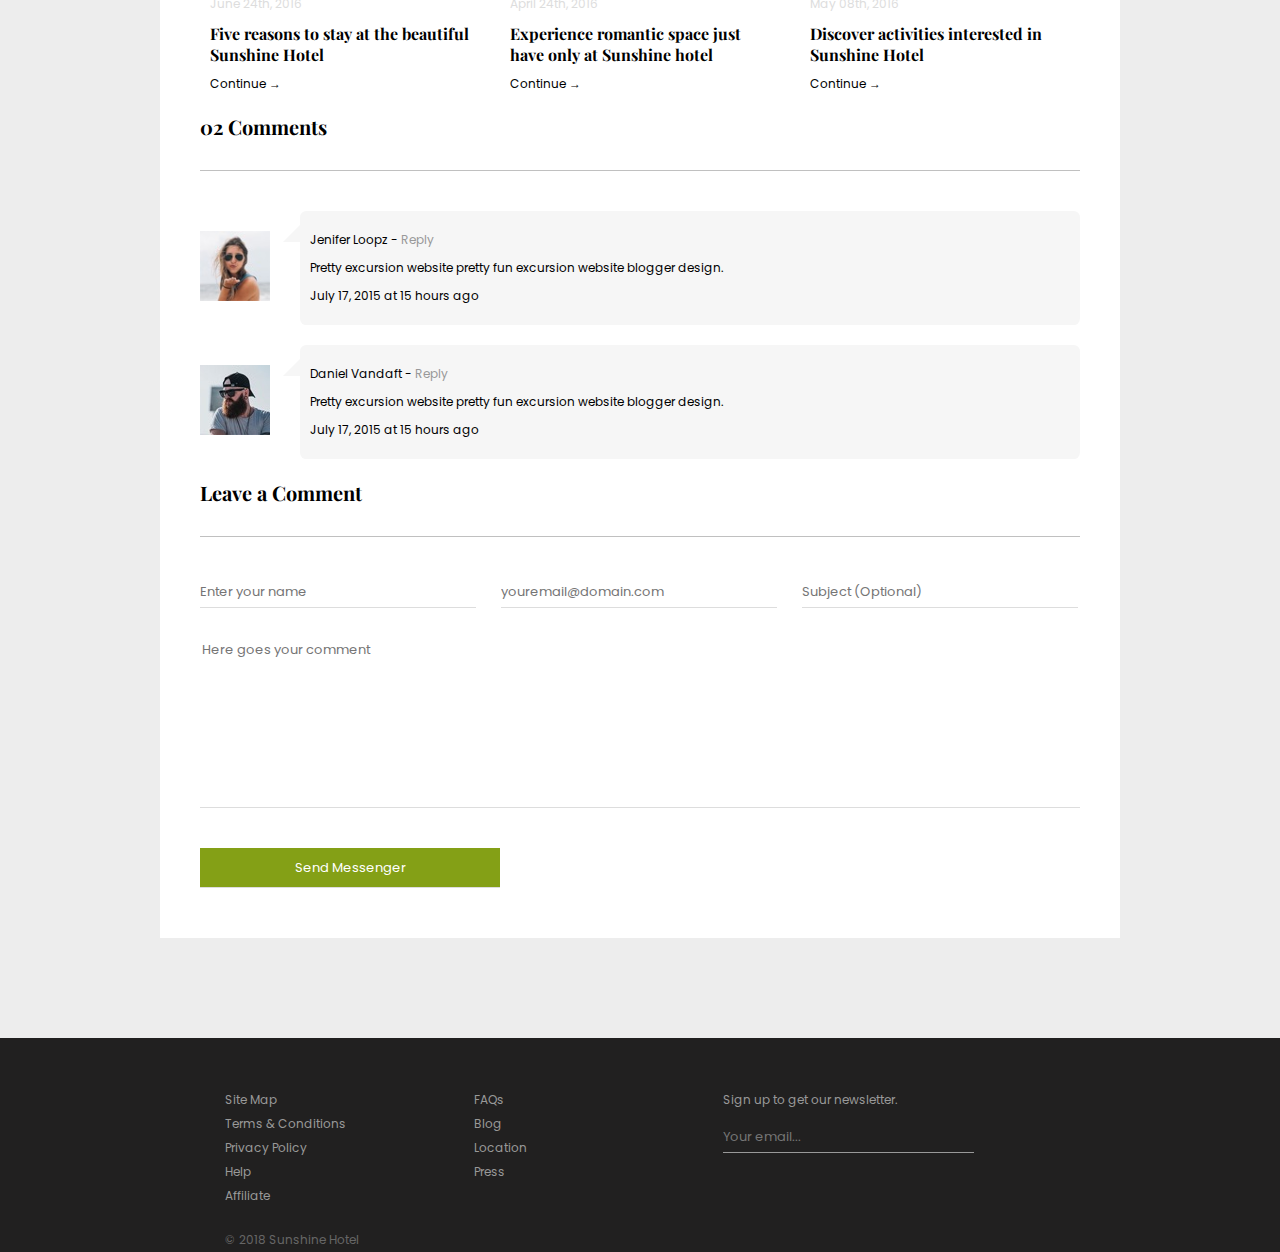
==== commit e9da3aeb: "even more more blog css" ====
--- a/blog.html
+++ b/blog.html
@@ -123,12 +123,14 @@
             </div>
         </section>
         <section class="leaveComment clearfix">
-            <form action="">
-                <label for="name" class="visuallyhidden">Name</label>
+            <h5>Leave a Comment</h5>
+            <hr>
+            <form action="" id="commentForm">
+                <label for="name" id="subject" class="visuallyhidden">Name</label>
                 <input id="name" name="name" type="text" placeholder="Enter your name" autocomplete="name" required>
-                <label for="email" class="visuallyhidden">Email</label>
+                <label for="email" id="subject"class="visuallyhidden">Email</label>
                 <input id="email" name="email" type="email" placeholder="youremail@domain.com" required>
-                <label for="subject" class="visuallyhidden">Subject</label>
+                <label for="subject" id="subject" class="visuallyhidden">Subject</label>
                 <input id="subject" name="subject" type="text" placeholder="Subject (Optional)">
                 <label for="comments" class="visuallyhidden">Comments</label>
                 <textarea id="comments" name="comments" placeholder="Here goes your comment"></textarea>
--- a/style.css
+++ b/style.css
@@ -86,7 +86,7 @@
 }
 
 nav ul {
-    width: 75%;
+    width: 80%;
     margin: 0 auto;
 }
 
@@ -150,7 +150,7 @@
 }
 
 .wrapper {
-    width: 63%;
+    width: 65%;
     margin: 0 auto;
 }
 
@@ -162,13 +162,6 @@
 
 .main {
     background-color: #ccc;
-}
-
-.icon {
-    float: left;
-    font-size: 26px;
-    height: 180px;
-    margin-right: 10px;
 }
 
 .fa-plane {
@@ -222,9 +215,56 @@
     width: 100%;
 }
 
+.icon {
+    float: left;
+    font-size: 26px;
+    height: 180px;
+    width: 40px;
+    margin-right: 0px;
+}
+
 .aboutInfo {
     width: 65%;
-    margin-left: 140px;
+    margin-left: 100px;
+}
+
+.aboutHeader {
+    position: relative;
+}
+
+.aboutHeader::before {
+    font-family: "Font Awesome 5 Free";
+    font-weight: 900;
+    content: '';
+    font-size: 30px;
+    float: left;
+    position: absolute;
+    top: 0;
+    left: -35px;
+}
+
+.aboutHeader1::before {
+    content: '\f185';
+}
+
+.aboutHeader2::before {
+    content: '\f072';
+}
+
+.aboutHeader3::before {
+    content: '\f06c';
+}
+
+.aboutHeader4::before {
+    content: '\f2e7';
+}
+
+.aboutHeader5::before {
+    content: '\f000';
+}
+
+.aboutHeader6::before {
+    content: '\f0f3';
 }
 
 .aboutInfo li {
@@ -232,13 +272,13 @@
 }
 
 .aboutLeft {
-    width: 325px;
+    width: 300px;
     float: left;
     margin-top: 100px;
 }
 
 .aboutRight {
-    width: 325px;
+    width: 300px;
     float: left;
     margin-top: 100px;
 }
@@ -410,9 +450,9 @@
     border-bottom: 1px solid #999999;
     margin-top: 10px;
     padding: 5px 0;
-    color: #ccc;
+    color: #999;
     font-family: "Poppins", sans-serif;
-    font-size: 14px;
+    font-size: 13px;
     display: block;
 }
 
@@ -478,14 +518,14 @@
     font-weight: 600;
 }
 
-.blogWrapper hr {
+.blogBody hr {
     clear: both;
     width: 100%;
     margin: 30px 0;
     display: block;
     height: 0.5px;
     border: 0;
-    border-top: 1px solid #999;
+    border-top: 1px solid #c0c0c0;
     padding: 0; 
 }
 
@@ -600,18 +640,44 @@
 .blogWrapper input, textarea {
     background-color: white;
     border-bottom: 1px solid #ddd;
-    width: 30%;
-    float: left;
+    width: 276px;
+    float: left;
+}
+
+#name, #email {
+    margin-right: 25px;
+}
+
+.leaveComment {
+    text-align: left;
+}
+
+.leaveComment h5 {
+    color: black;
 }
 
 #comments {
-    clear: both
+    clear: both;
+    font-family: 'Poppins', sans-serif;
+    color: #999;
+    font-size: 13px;
+    border: none;
+    overflow: auto;
+    outline: none;
+    resize: none;
+    border-bottom: 1px solid #ddd;
     width: 100%;
-}
-
-.blogWrapper button {
-    border: 1px solid red;
-}
-
-
-
+    height: 170px;
+    margin: 30px 0;
+}
+
+#submit {
+    background-color: #84a016;
+    clear: both;
+    color: white;
+    width: 300px;
+    height: 40px;
+}
+
+
+
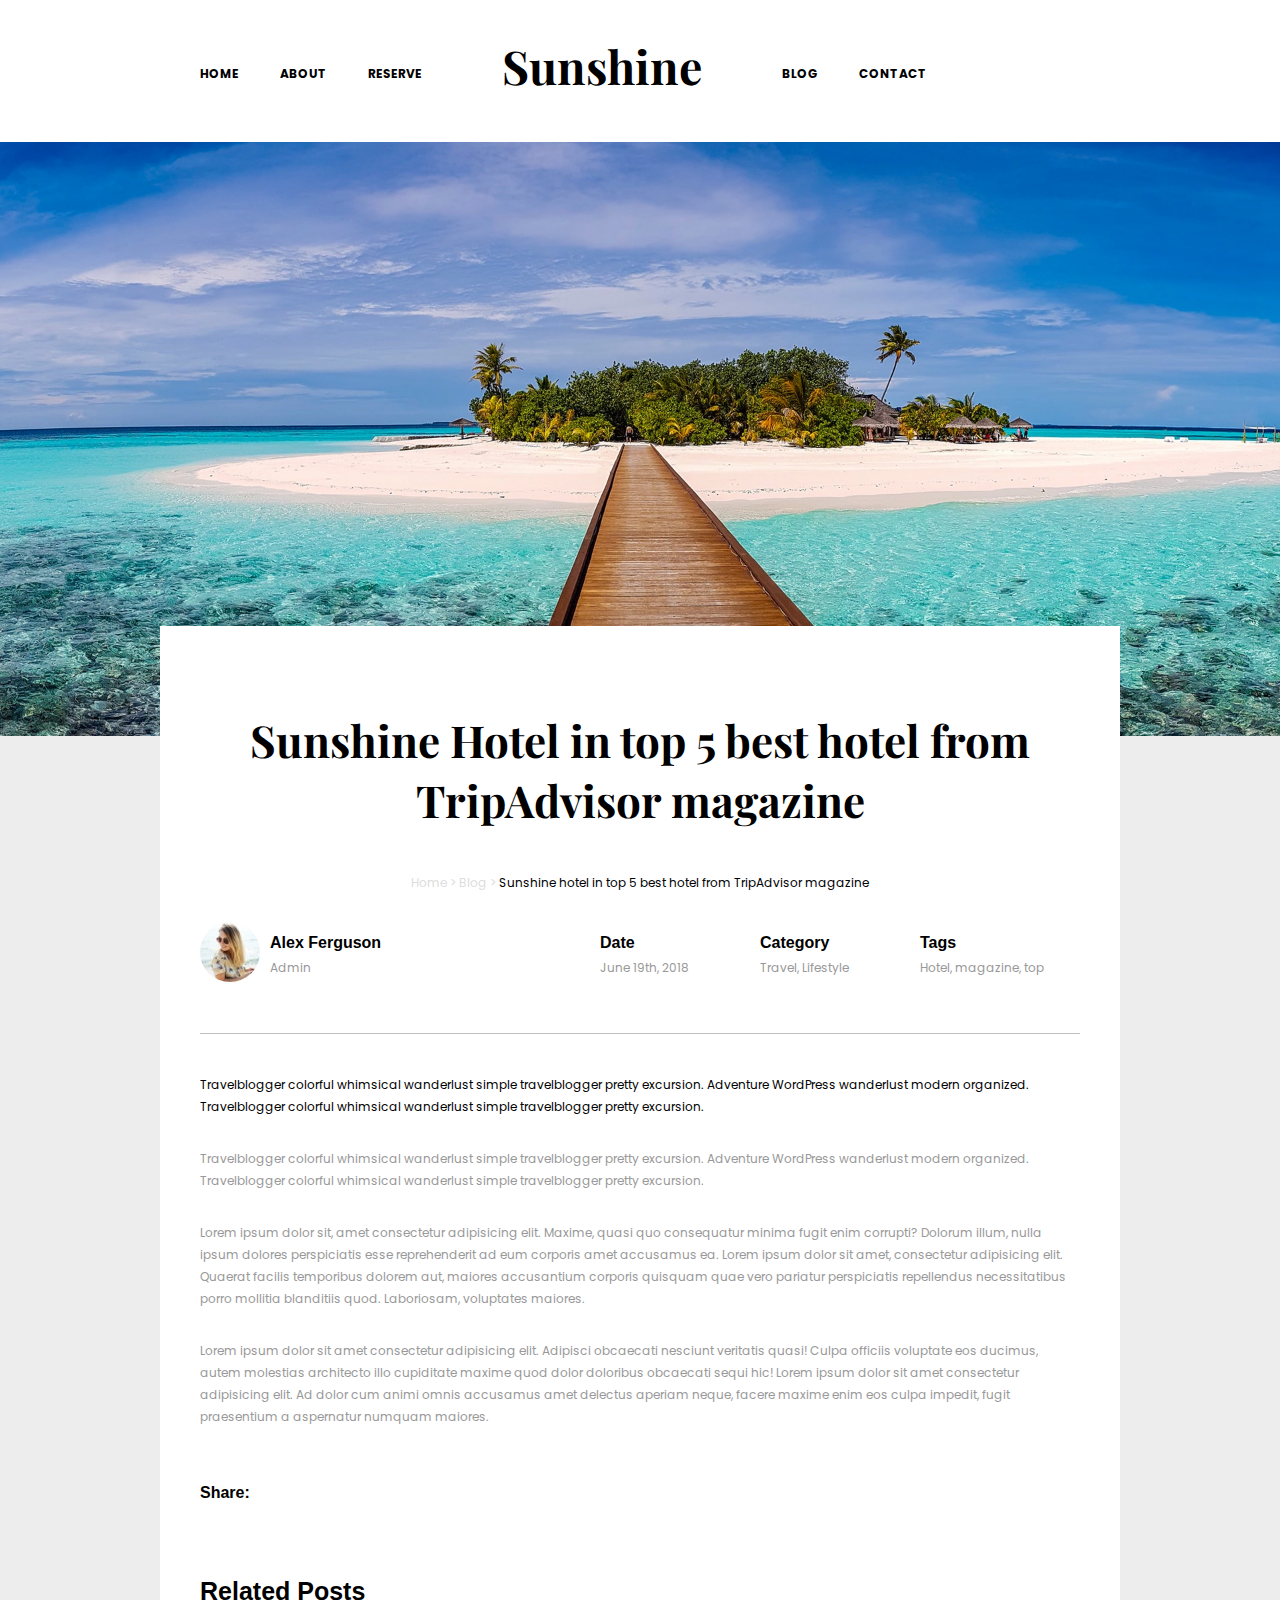
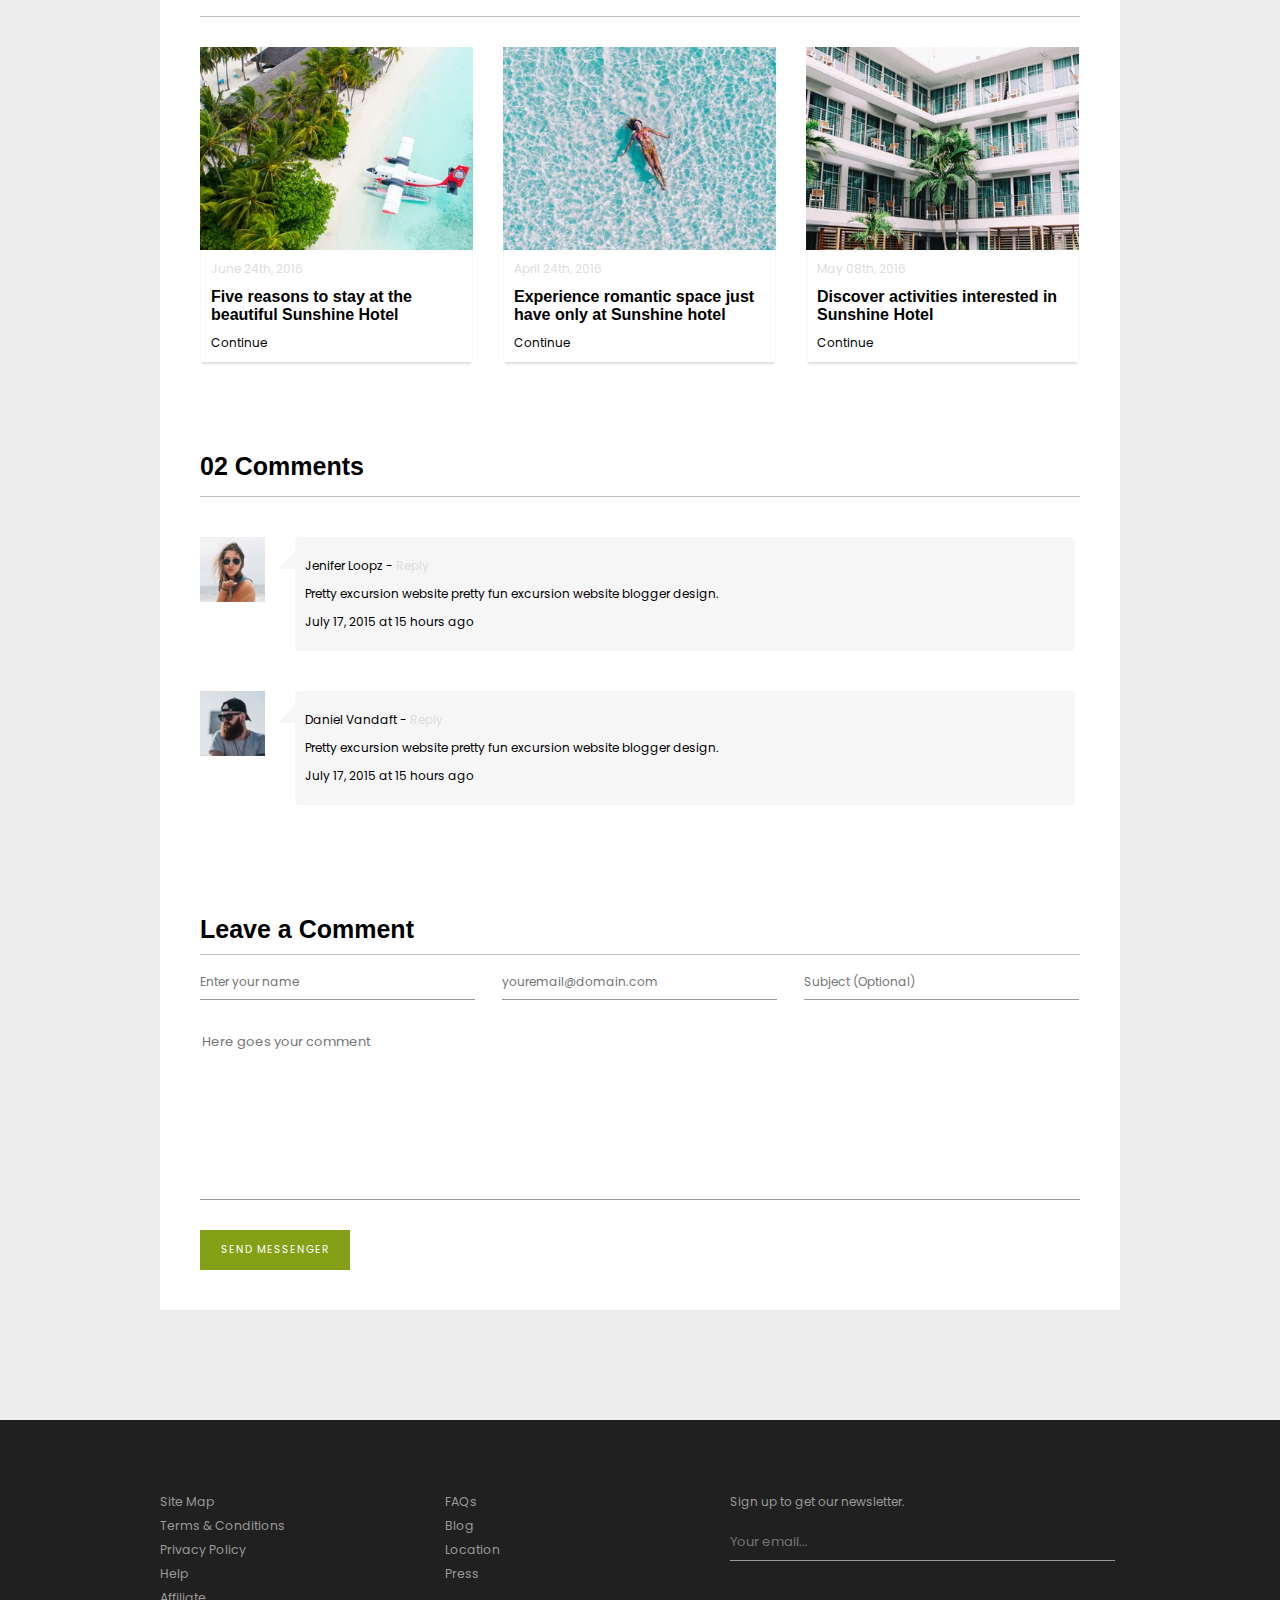
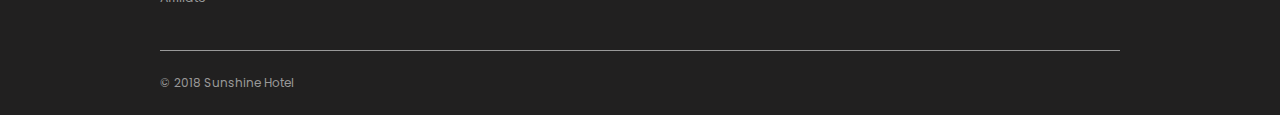
==== commit 5bc02670: "semi complete css" ====
--- a/blog.html
+++ b/blog.html
@@ -7,181 +7,195 @@
     <meta http-equiv="X-UA-Compatible" content="ie=edge">
     <link rel="stylesheet" href="https://use.fontawesome.com/releases/v5.2.0/css/all.css" integrity="sha384-hWVjflwFxL6sNzntih27bfxkr27PmbbK/iSvJ+a4+0owXq79v+lsFkW54bOGbiDQ"
         crossorigin="anonymous">
-    <title>Sunshine</title>
+    <title>Sunshine / Blog</title>
 </head>
 <link href="https://fonts.googleapis.com/css?family=Playfair+Display:400,700|Poppins:400,700" rel="stylesheet">
 <link rel="stylesheet" type="text/css" href="style.css">
 
 <body class="blogBody">
     <nav>
-        <ul>
-            <li>Home</li>
-            <li>About</li>
-            <li>Reserve</li>
-        </ul>
-        <h1>Sunshine</h1>
-        <ul>
-            <li>Blog</li>
-            <li>Contact</li>
-            <i class="fas fa-search"></i>
-            <i class="fas fa-shopping-basket"></i>
-        </ul>
+        <div class="wrapper clearfix">
+             <div class="wrapper clearfix">
+            <ul>
+                <li><a href="#">Home</a></li>
+                <li><a href="#">About</a></li>
+                <li><a href="#">Reserve</a></li>
+            </ul>
+            <h1>Sunshine</h1>
+            <ul>        
+                <li><a href="#">Blog</a></li>
+                <li><a href="#">Contact</a></li>
+                <i class="fas fa-search"></i>
+                <i class="fas fa-shopping-basket"></i>
+            </ul>
+        </div>
+        </div>
     </nav>
     <header class="blogHeader">
         <img src="images/blog-1.jpeg" alt="">
     </header>
-    
-    <div class="blogWrapper">
-        <h3>Sunshine Hotel in top 5 best hotel from TripAdvisor magazine</h3>
-            <p><a href="#">Home</a>><a href="#">Blog</a>> Sunshine hotel in top 5 best hotel from TripAdvisor magazine</p>
-        <article>
-            <div class="authorImg"><img src="images/blog-2.jpeg" alt="Author's image"></div>
-            <div class="articleInfo articleInfo1">
-                <h6>Alex Ferguson</h6>
-                <p>Admin</p>
-            </div>
-            <div class="articleInfo articleInfo2">
-                <h6>Date</h6>
-                <p>June 19th, 2018</p>
-            </div>
-            <div class="articleInfo articleInfo3">
-                <h6>Category</h6>
-                <p>Travel, Lifestyle</p>
-            </div>
-            <div class="articleInfo articleInfo4">
-                <h6>Tags</h6>
-                <p>Hotel, magazine, top</p>
-            </div>
-            <hr>
-            <p>Travelblogger colorful whimsical wanderlust simple travelblogger pretty excursion. Adventure WordPress wanderlust modern organized. Travelblogger colorful whimsical wanderlust simple travelblogger pretty excursion.</p>
-
-            <p>Travelblogger colorful whimsical wanderlust simple travelblogger pretty excursion. Adventure WordPress wanderlust modern organized. Travelblogger colorful whimsical wanderlust simple travelblogger pretty excursion.</p>
-
-            <p>Lorem ipsum dolor sit, amet consectetur adipisicing elit. Maxime, quasi quo consequatur minima fugit enim corrupti? Dolorum illum, nulla ipsum dolores perspiciatis esse reprehenderit ad eum corporis amet accusamus ea. Lorem ipsum dolor sit amet, consectetur adipisicing elit. Quaerat facilis temporibus dolorem aut, maiores accusantium corporis quisquam quae vero pariatur perspiciatis repellendus necessitatibus porro mollitia blanditiis quod. Laboriosam, voluptates maiores.</p>
-
-            <p>Lorem ipsum dolor sit amet consectetur adipisicing elit. Adipisci obcaecati nesciunt veritatis quasi! Culpa officiis voluptate eos ducimus, autem molestias architecto illo cupiditate maxime quod dolor doloribus obcaecati sequi hic! Lorem ipsum dolor sit amet consectetur adipisicing elit. Ad dolor cum animi omnis accusamus amet delectus aperiam neque, facere maxime enim eos culpa impedit, fugit praesentium a aspernatur numquam maiores.</p>
-
-            <h6>Share:</h6> <i class="fab fa-twitter"></i> <i class="fab fa-instagram"></i> <i class="fab fa-facebook"></i> <i class="fab fa-google"></i>
-        </article>
-
-        <section class="related clearfix">
-            <h5>Related Posts</h5>
-            <div class="relatedPost relatedPost1">
-                <div class="relatedImg">
-                    <img src="images/blog-3.jpeg" alt="">
-                </div>
-                <div class="relatedInfo">
-                    <p>June 24th, 2016</p>
-                    <h6><a href="#">Five reasons to stay at the beautiful Sunshine Hotel</a></h6>
-                    <p><a href="">Continue →</a></p>
-                </div>
-            </div>
-            <div class="relatedPost relatedPost2">
-                <div class="relatedImg">
-                    <img src="images/blog-4.jpeg" alt="">
-                </div>
-                <div class="relatedInfo">
-                    <p>April 24th, 2016</p>
-                    <h6><a href="#">Experience romantic space just have only at Sunshine hotel</a></h6>
-                    <p><a href="">Continue →</a></p>
-                </div>
-            </div>
-            <div class="relatedPost relatedPost3">
-                <div class="relatedImg">
-                    <img src="images/blog-5.jpeg" alt="">
-                </div>
-                <div class="relatedInfo">
-                    <p>May 08th, 2016</p>
-                    <h6><a href="#">Discover activities interested in Sunshine Hotel</a></h6>
-                    <p><a href="">Continue →</a></p>
-                </div>
+    <main class="blogMain">
+        <div class="wrapper">
+            <h3>Sunshine Hotel in top 5 best hotel from TripAdvisor magazine</h3>
+                <div class="blogNav">
+                    <p>
+                        <a href="#">Home ></a>
+                        <a href="#"> Blog > </a> 
+                        Sunshine hotel in top 5 best hotel from TripAdvisor magazine
+                    </p>      
+                </div> 
+            <article>
+                <div class="authorImg"><img src="images/blog-2.jpeg" alt="Author's image"></div>
+                <div class="articleInfo articleInfo1">
+                    <h6>Alex Ferguson</h6>
+                    <p>Admin</p>
+                </div>
+                <div class="articleInfo articleInfo2">
+                    <h6>Date</h6>
+                    <p>June 19th, 2018</p>
+                </div>
+                <div class="articleInfo articleInfo3">
+                    <h6>Category</h6>
+                    <p>Travel, Lifestyle</p>
+                </div>
+                <div class="articleInfo articleInfo4">
+                    <h6>Tags</h6>
+                    <p>Hotel, magazine, top</p>
+                </div>
+                <hr>
+                <p class="black">Travelblogger colorful whimsical wanderlust simple travelblogger pretty excursion. Adventure WordPress wanderlust modern organized. Travelblogger colorful whimsical wanderlust simple travelblogger pretty excursion.</p>
+
+                <p>Travelblogger colorful whimsical wanderlust simple travelblogger pretty excursion. Adventure WordPress wanderlust modern organized. Travelblogger colorful whimsical wanderlust simple travelblogger pretty excursion.</p>
+
+                <p>Lorem ipsum dolor sit, amet consectetur adipisicing elit. Maxime, quasi quo consequatur minima fugit enim corrupti? Dolorum illum, nulla ipsum dolores perspiciatis esse reprehenderit ad eum corporis amet accusamus ea. Lorem ipsum dolor sit amet, consectetur adipisicing elit. Quaerat facilis temporibus dolorem aut, maiores accusantium corporis quisquam quae vero pariatur perspiciatis repellendus necessitatibus porro mollitia blanditiis quod. Laboriosam, voluptates maiores.</p>
+
+                <p>Lorem ipsum dolor sit amet consectetur adipisicing elit. Adipisci obcaecati nesciunt veritatis quasi! Culpa officiis voluptate eos ducimus, autem molestias architecto illo cupiditate maxime quod dolor doloribus obcaecati sequi hic! Lorem ipsum dolor sit amet consectetur adipisicing elit. Ad dolor cum animi omnis accusamus amet delectus aperiam neque, facere maxime enim eos culpa impedit, fugit praesentium a aspernatur numquam maiores.</p>
+
+                <h6>Share:</h6> <i class="fab fa-twitter"></i><i class="fab fa-instagram"></i><i class="fab fa-facebook"></i><i class="fab fa-google"></i>
+            </article>
+
+            <section class="related clearfix">
+                <h5>Related Posts</h5>
+                <hr>
+                <div class="relatedPost relatedPost1">
+                    <div class="relatedImg">
+                        <img src="images/blog-3.jpeg" alt="">
+                    </div>
+                    <div class="relatedInfo">
+                        <p>June 24th, 2016</p>
+                        <h6><a href="#">Five reasons to stay at the beautiful Sunshine Hotel</a></h6>
+                        <p><a href="">Continue <i class="fas fa-long-arrow-alt-right"></i></a></p>
+                    </div>
+                </div>
+                <div class="relatedPost relatedPost2">
+                    <div class="relatedImg">
+                        <img src="images/blog-4.jpeg" alt="">
+                    </div>
+                    <div class="relatedInfo">
+                        <p>April 24th, 2016</p>
+                        <h6><a href="#">Experience romantic space just have only at Sunshine hotel</a></h6>
+                        <p><a href="">Continue <i class="fas fa-long-arrow-alt-right"></i></a></p>
+                    </div>
+                </div>
+                <div class="relatedPost relatedPost3">
+                    <div class="relatedImg">
+                        <img src="images/blog-5.jpeg" alt="">
+                    </div>
+                    <div class="relatedInfo">
+                        <p>May 08th, 2016</p>
+                        <h6><a href="#">Discover activities interested in Sunshine Hotel</a></h6>
+                        <p><a href="">Continue <i class="fas fa-long-arrow-alt-right"></i></a></p>
+                    </div>
+                </div>
+            </section>
+
+            <section class="comments clearfix">
+                <h5>02 Comments</h5>
+                <hr>
+                <div class="commentImg commentImg1">
+                    <img src="images/blog-6.jpeg" alt="">
+                </div>
+                <div class="fullComment speech-bubble">
+                    <div class="comment">
+                        <p>Jenifer Loopz - <a href="">Reply</a></p>
+                        <p>Pretty excursion website pretty fun excursion website blogger design.</p>
+                        <p class="tiny">July 17, 2015 at 15 hours ago</p>
+                    </div>
+                </div>
+                <div class="commentImg commentImg2">
+                    <img src="images/blog-7.jpeg" alt="">
+                </div>
+                <div class="fullComment speech-bubble">
+                    <div class="comment">
+                        <p>Daniel Vandaft - <a href="">Reply</a></p>
+                        <p>Pretty excursion website pretty fun excursion website blogger design.</p>
+                        <p class="tiny">July 17, 2015 at 15 hours ago</p>
+                    </div>
+                </div>
+            </section>
+            <section class="leaveComment clearfix">
+                <h5>Leave a Comment</h5>
+                <hr>
+                <form action="" id="commentForm">
+                    <label for="name" id="subject" class="visuallyhidden">Name</label>
+                    <input id="name" name="name" type="text" placeholder="Enter your name" autocomplete="name" required>
+                    <label for="email" id="subject"class="visuallyhidden">Email</label>
+                    <input id="email" name="email" type="email" placeholder="youremail@domain.com" required>
+                    <label for="subject" id="subject" class="visuallyhidden">Subject</label>
+                    <input id="subject" name="subject" type="text" placeholder="Subject (Optional)">
+                    <label for="comments" class="visuallyhidden">Comments</label>
+                    <textarea id="comments" name="comments" placeholder="Here goes your comment"></textarea>
+                    <input id="submit" type="submit" value="Send Messenger">
+                </form>
             </div>
         </section>
-
-        <section class="comments clearfix">
-            <h5>02 Comments</h5>
-            <hr>
-            <div class="commentImg">
-                <img src="images/blog-6.jpeg" alt="">
+    </main>
+    <footer>
+        <div class="wrapper">
+            <div class="topFooter clearfix">
+                <div class="linksLeft">
+                    <p>
+                        <a href="">Site Map</a>
+                    </p>
+                    <p>
+                        <a href="">Terms & Conditions</a>
+                    </p>
+                    <p>
+                        <a href="">Privacy Policy</a>
+                    </p>
+                    <p>
+                        <a href="">Help</a>
+                    </p>
+                    <p>
+                        <a href="">Affiliate</a>
+                    </p>
+                </div>
+                <div class="linksRight">
+                    <p>
+                        <a href="">FAQs</a>
+                    </p>
+                    <p>
+                        <a href="">Blog</a>
+                    </p>
+                    <p>
+                        <a href="">Location</a>
+                    </p>
+                    <p>
+                        <a href="">Press</a>
+                    </p>
+                </div>
+                <div class="newsletter clearfix">
+                    <p>Sign up to get our newsletter.</p>
+                    <i class="far fa-paper-plane"></i>
+                    <input type="email" id="newsletter" placeholder="Your email... ">
+                </div>
             </div>
-            <div class="fullComment speech-bubble">
-                <div class="comment">
-                    <p>Jenifer Loopz - <a href="">Reply</a></p>
-                    <p>Pretty excursion website pretty fun excursion website blogger design.</p>
-                    <p class="tiny">July 17, 2015 at 15 hours ago</p>
-                </div>
+            <div class="bottomFooter clearfix">
+                <p>&copy; 2018 Sunshine Hotel</p>
+                <i class="fab fa-instagram"></i>
+                <i class="fab fa-twitter"></i>
+                <i class="fab fa-facebook-f"></i>
             </div>
-            <div class="commentImg">
-                <img src="images/blog-7.jpeg" alt="">
-            </div>
-            <div class="fullComment speech-bubble">
-                <div class="comment">
-                    <p>Daniel Vandaft - <a href="">Reply</a></p>
-                    <p>Pretty excursion website pretty fun excursion website blogger design.</p>
-                    <p class="tiny">July 17, 2015 at 15 hours ago</p>
-                </div>
-            </div>
-        </section>
-        <section class="leaveComment clearfix">
-            <h5>Leave a Comment</h5>
-            <hr>
-            <form action="" id="commentForm">
-                <label for="name" id="subject" class="visuallyhidden">Name</label>
-                <input id="name" name="name" type="text" placeholder="Enter your name" autocomplete="name" required>
-                <label for="email" id="subject"class="visuallyhidden">Email</label>
-                <input id="email" name="email" type="email" placeholder="youremail@domain.com" required>
-                <label for="subject" id="subject" class="visuallyhidden">Subject</label>
-                <input id="subject" name="subject" type="text" placeholder="Subject (Optional)">
-                <label for="comments" class="visuallyhidden">Comments</label>
-                <textarea id="comments" name="comments" placeholder="Here goes your comment"></textarea>
-                <input id="submit" type="submit" value="Send Messenger">
-            </form>
-        </div>
-    </section>
-
-    <footer>
-        <div class="topFooter clearfix">
-            <div class="linksLeft">
-                <p>
-                    <a href="">Site Map</a>
-                </p>
-                <p>
-                    <a href="">Terms & Conditions</a>
-                </p>
-                <p>
-                    <a href="">Privacy Policy</a>
-                </p>
-                <p>
-                    <a href="">Help</a>
-                </p>
-                <p>
-                    <a href="">Affiliate</a>
-                </p>
-            </div>
-            <div class="linksRight">
-                <p>
-                    <a href="">FAQs</a>
-                </p>
-                <p>
-                    <a href="">Blog</a>
-                </p>
-                <p>
-                    <a href="">Location</a>
-                </p>
-                <p>
-                    <a href="">Press</a>
-                </p>
-            </div>
-            <div class="newsletter clearfix">
-                <p>Sign up to get our newsletter.</p>
-                <input type="email" placeholder="Your email... ">
-            </div>
-        </div>
-        <div class="bottomFooter clearfix">
-            <p>&copy; 2018 Sunshine Hotel</p>
-            <i class="fab fa-facebook-f"></i>
-            <i class="fab fa-twitter"></i>
-            <i class="fab fa-instagram"></i>
         </div>
     </footer>
 </body>
--- a/style.css
+++ b/style.css
@@ -1,3 +1,5 @@
+/* GLOBAL STYLES */
+
 article,aside,details,figcaption,figure,footer,header,hgroup,nav,section,summary{display:block;}audio,canvas,video {
     display:inline-block;}audio:not([controls]){display:none;height:0;}[hidden]{display:none;}html{font-family:sans-serif;-webkit-text-size-adjust:100%;-ms-text-size-adjust:100%;}a:focus{outline:thin dotted;}a:active,a:hover{outline:0;}h1{font-size:2em;}abbr[title]{border-bottom:1px dotted;}b,strong{font-weight:700;}dfn{font-style:italic;}mark{background:#ff0;color:#000;}code,kbd,pre,samp{font-family:monospace, serif;font-size:1em;}pre{white-space:pre-wrap;word-wrap:break-word;}q{quotes:\201C \201D \2018 \2019;}small{font-size:80%;}sub,sup{font-size:75%;line-height:0;position:relative;vertical-align:baseline;}sup{top:-.5em;}sub{bottom:-.25em;}img{border:0;}svg:not(:root){overflow:hidden;}fieldset{border:1px solid silver;margin:0 2px;padding:.35em .625em .75em;}button,input,select,textarea{font-family:inherit;font-size:100%;margin:0;}button,input{line-height:normal;}button,html input[type=button],/* 1 */input[type=reset],input[type=submit]{-webkit-appearance:button;cursor:pointer;}button[disabled],input[disabled]{cursor:default;}input[type=checkbox],input[type=radio]{box-sizing:border-box;padding:0;}input[type=search]{-webkit-appearance:textfield;-moz-box-sizing:content-box;-webkit-box-sizing:content-box;box-sizing:content-box;}input[type=search]::-webkit-search-cancel-button,input[type=search]::-webkit-search-decoration{-webkit-appearance:none;}textarea{overflow:auto;vertical-align:top;}table{border-collapse:collapse;border-spacing:0;}body,figure{margin:0;}legend,button::-moz-focus-inner,input::-moz-focus-inner{border:0;padding:0;
 }
@@ -6,6 +8,11 @@
     -moz-box-sizing: border-box;
     -webkit-box-sizing: border-box;
     box-sizing: border-box; 
+}
+
+html {
+    font-size: 64.5%;
+    width: 100vw;
 }
 
 .clearfix:after {
@@ -19,8 +26,6 @@
 
 body {
     background-color: #ededed;
-    font-family: 'Playfair Display', serif;
-    font-weight: 400;
 }
 
 img {
@@ -30,84 +35,68 @@
     margin: 0;
 }
 
+h1 {
+    float: left;
+    font-family: 'Playfair Display', sans-serif;
+    font-size: 4.5rem;
+    margin: 0 80px;
+}
+
+h2 {
+    font-size: 3.7rem;
+    margin: 15px 0;
+    font-family: 'Playfair Display', serif;
+}
+
+h3 {
+    font-size: 44px;
+    line-height: 60px;
+    font-family: 'Playfair Display', serif;
+}
+
+h4 {
+    font-size: 24px;
+}
+
+h5 {
+    font-weight: 'Playfair Display', serif;
+    font-size: 25px;
+    margin: 10px 0;
+}
+
+h6 {
+    font-size: 16px;
+    font-weight: 400;
+}
+
+a {
+    text-decoration: none;
+}
+
 p {
+    font-size: 1.2rem;
+    font-family: 'Poppins', sans-serif;
+}
+
+p.headings {
+    font-size: 14px;
+    text-transform: uppercase;
+}
+
+p, li {
     font-size: 12px;
     margin: 0;
+    font-family: 'Poppins', sans-serif;
+    font-weight: 400;
 }
 
 p.pSmall {
     text-transform: uppercase;
     letter-spacing: 5px;
+    font-size: 14px;
     color: #999999;
-}
-
-p, nav {
-    font-family: 'Poppins', serif;
-    size: 12px;
-    font-weight: 400;
-}
-
-h1 {
-    float: left;
-    font-family: 'Playfair Display', serif;
-    font-size: 50px;
-}
-
-h2 {
-    font-size: 45px;
-    margin: 0;
-}
-
-h3 {
-    font-size: 30px;
-}
-
-h4 {
-    font-size: 24px;
-}
-
-h5 {
-    font-size: 20px;
-    margin: 10px 0;
-}
-
-h6 {
-    font-size: 16px;
-    font-weight: 400;
-}
-
-a {
-    text-decoration: none;
-}
-
-nav {
-    background-color: #fff;
-    height: 148px;
-}
-
-nav ul {
-    width: 80%;
-    margin: 0 auto;
-}
-
-nav i {
-    margin-top: 75px;
-}
-
-li {
-    list-style-type: none;
-    margin: 0;
-}
-
-nav ul li, i {
-    float: left;
-    text-transform: uppercase;
-    margin-top: 70px;
-    margin-right: 50px;
-}
-
-nav ul li:first-of-type {
-    margin-left: 50px;
+    margin:0;
+    margin-bottom: 20px;
 }
 
 hr {
@@ -118,6 +107,37 @@
 strong {
     color: black;
     font-weight: 700;
+}
+
+em {
+    font-style: normal;
+    font-weight: 700;
+    color: black;
+    font-family: "Playfair Display", sans-serif;
+}
+
+header {
+   padding: 0;
+   margin: 0;
+   clear: both;
+   background-color: white;
+}
+
+.main {
+    background-color: #ccc;
+}
+
+.fa-plane {
+    transform:rotate(315deg);
+}
+
+.grey {
+    color: #CCCCCC;
+}
+
+.wrapper {
+    max-width: 960px;
+    margin: 0 auto; 
 }
 
 .visuallyhidden:not(:focus):not(:active) { 
@@ -133,102 +153,267 @@
     overflow: hidden;
 }
 
-p.headings {
-    font-size: 14px;
+/* NAV STYLES */
+
+nav {
+    background-color: #fff;
+    height: 100%;
+    padding-top: 25px;
+    padding-bottom: 45px;
+    margin: 0;
+}
+
+nav li {
+    font-weight: 700;
+    list-style-type: none;
+    margin: 0;
+    padding: 0;
+}
+
+nav li:nth-of-type(3) {
+    margin-right: 0;
+}
+
+nav a {
+    color: black;
+}
+
+nav a:hover {
+    color: #999;
+}
+
+li {
+    list-style-type: none;
+    margin: 0;
+    padding: 0;
+}
+
+nav ul li {
+    float: left;
     text-transform: uppercase;
-}
-
-em {
-    font-style: normal;
+    margin-right: 41px;
+    margin-top: 30px;
+}
+
+nav i {
+    margin-top: 32px;
+    margin-right: 41px;
+}
+
+/* FORM STYLES */
+
+/* global form */
+
+form {
+    width: 100%;
+}
+
+#contForm input:focus, 
+#contForm textarea:focus,
+#commentForm #name:focus,
+#commentForm #email:focus,
+#commentForm #subject:focus,
+#commentForm textarea:focus {
+    border-bottom: 1px solid black;
+    color: black;
+}
+
+#subject {
+    margin-right: 0;
+}
+
+#name, #email {
+    margin-right: 27px;
+}
+
+
+/* blog form */
+
+#commentForm #name, #commentForm #email, #commentForm #subject {
+    width: 275px;
+    float: left;
+    border: 0;
+    border-bottom: 1px solid #999;
+    margin-top: 10px;
+    padding: 8px 0;
+    font-family: "Poppins", sans-serif;
+    font-size: 12px;
+}
+
+.leaveComment h5 {
+    color: black;
+}
+
+#comments {
+    clear: both;
+    margin-top: 0;
+    font-family: 'Poppins', sans-serif;
+    color: #999;
+    font-size: 13px;
+    border: none;
+    overflow: auto;
+    outline: none;
+    resize: none;
+    border-bottom: 1px solid #999;
+    width: 100%;
+    height: 170px;
+    margin: 30px 0;
+}
+
+#submit {
+    background-color: #84a016;
+    clear: both;
+    color: white;
+    width: 150px;
+    border: 0;
+    height: 40px;
+    font-family: "Poppins", sans-serif;
+    text-transform: uppercase;
+    letter-spacing: 1px;
+}
+
+/* contact form */
+
+ #contForm #name, #contForm #email, #contForm #subject {
+    background-color: #white;
+    border: 0;
+    float: left;
+    color: #999;
+    width: 300px;
+    border-bottom: 1px solid #999;
+    margin-top: 10px;
+    padding: 8px 0;
+    font-family: "Poppins", sans-serif;
+    font-size: 12px;
+}
+
+
+#messages {
+    clear: both;
+    font-family: 'Poppins', sans-serif;
+    color: #999;
+    font-size: 13px;
+    border: none;
+    overflow: auto;
+    outline: none;
+    resize: none;
+    border-bottom: 1px solid #999;
+    width: 100%;
+    height: 170px;
+    margin: 30px 0;
+}
+
+#sendMessage {
+    background-color:white;
+    clear: both;
+    font-family: 'Poppins', sans-serif;
+    color: black;
+    border: 0;
     font-weight: 700;
+    letter-spacing: 0.5px;
+    font-size: 12px;
+    border-bottom: 1px solid black;
+    width: 105px;
+    padding: 10px 0;
+    height: 35px;
+    text-transform: uppercase;
+    margin-top: 30px;
+}
+
+.contactForm {
+    clear: both;
+    padding-bottom: 80px;
+}
+
+.contactForm p {
+    padding-bottom: 80px;
+}
+
+.contactForm h3 {
+    padding-top: 40px;
+}
+
+.leaveComment {
+    text-align: left;
+}
+
+.leaveComment h5 {
     color: black;
-    font-family: "Playfair Display", serif;
-}
-
-.grey {
-    color: #CCCCCC;
-}
-
-.wrapper {
-    width: 65%;
-    margin: 0 auto;
-}
-
-header {
-   padding: 0;
-   margin: 0;
-   clear: both;
-}
-
-.main {
-    background-color: #ccc;
-}
-
-.fa-plane {
-    transform:rotate(315deg);
-}
+}
+
+/* INDEX STYLES */
+
+/* about intro section */
 
 .aboutIntro {
     background-color: #ededed;
     margin: 0 auto;
+    width: 800px;
     text-align: center;
 }
+
 
 .aboutIntro p:last-of-type {
     padding: 20px 0;
 }
 
 .aboutIntro .pSmall {
-    margin-top: 140px;
-    margin-bottom: 115px;
-}
-
-.pSmall {
-    font-weight: 700;
+    margin-top: 80px;
+    margin-bottom: 80px;
 }
 
 .aboutIntroImg {
-    width: 400px;
+    width: 320px;
     margin-bottom: 30px;
     float: left;
     background-color: white;
     padding: 10px;
-    margin-right: 20px;
-}
-
-.aboutIntro h3 {
-    font-size: 48px;
-    letter-spacing: -1px;
-    font-weight: 700;
-    margin: 30px 0;
+    margin-right: 60px;
+}
+
+.aboutIntroText {
+    width: 790px;
+    text-align: left;
+    padding-top: 3px;
+}
+
+.aboutIntroText p {
+    line-height: 30px; 
+    color: #999999;
+}
+
+.aboutIntro hr {
+    border-top: 3px solid black;
 }
 
 .circle {
-    width: 252px;
+    width: 180px;
     position: relative;
-    bottom: 150px;
-    left: -120px;
-}
+    bottom: 120px;
+    left: -100px;
+}
+
+/* more about section */
 
 .about {
     background-color: white;
     width: 100%;
 }
 
-.icon {
-    float: left;
-    font-size: 26px;
-    height: 180px;
-    width: 40px;
-    margin-right: 0px;
-}
-
-.aboutInfo {
-    width: 65%;
-    margin-left: 100px;
+.about p {
+    color: #999999;
+}
+
+.about h6 {
+    margin: 0;
+    text-transform: uppercase;
 }
 
 .aboutHeader {
+    text-transform: uppercase;
+    font-family: 'Poppins', sans-serif;
+    font-size: 18px;
+    color: black;
     position: relative;
 }
 
@@ -240,7 +425,7 @@
     float: left;
     position: absolute;
     top: 0;
-    left: -35px;
+    left: -40px;
 }
 
 .aboutHeader1::before {
@@ -249,6 +434,7 @@
 
 .aboutHeader2::before {
     content: '\f072';
+    transform: rotate(310deg);
 }
 
 .aboutHeader3::before {
@@ -267,39 +453,77 @@
     content: '\f0f3';
 }
 
-.aboutInfo li {
-    height: 175px;
-}
-
 .aboutLeft {
-    width: 300px;
-    float: left;
-    margin-top: 100px;
+    width: 320px;
+    float: left;
+    margin-left: 200px;
+    margin-right: 20px;
+}
+
+.aboutLeft p, .aboutRight p {
+    margin-top: 10px;
+    margin-bottom: 20px;
 }
 
 .aboutRight {
-    width: 300px;
-    float: left;
-    margin-top: 100px;
+    width: 320px;
+    float: left;
+}
+
+.aboutLeft, .aboutRight {
+    margin-top: 150px;
 }
 
 .aboutImg {
     float: right;
-    width: 600px;
-}
-
-.testimonials {
-    background-color: white;
+    width: 37%;
+}
+
+/* testimonials section */
+
+.testimonialsExplore {
+    position: relative;
     text-align: center;
-    padding: 80px 40px;
-    margin: 20px auto;
-} 
-
-.testimonialsExplore {
-    text-align: center;
-    padding: 50px 0;
+    padding: 140px 0;
     background-image: url("images/backgroundImage.png");
     background-repeat: repeat;
+}
+
+.testArrow {
+    position: absolute;
+    font-size: 50px;
+    height: 30px;
+    width: 30px;
+}
+
+.testArrow i:hover {
+    color: grey;
+}
+
+.testLeftArrow {
+    left: 150px;
+    top: 360px;
+}
+
+.testRightArrow {
+    right: 150px;
+    top: 360px;
+}
+
+.testimonials {
+    text-align: center;
+    padding: 60px;
+} 
+
+.testimonials.wrapper {
+    background-color: white;
+    width: 960px;
+    margin: 0 auto;
+}
+
+.testimonials h6 {
+    margin-top: 50px;
+    line-height: 30px;
 }
 
 .rating {
@@ -314,214 +538,61 @@
     padding: 30px 0;
 }
 
+.testimonials a {
+    color: #ddd;
+}
+
 .testimonials .fa-star {
-    color: orange;
+    color: #DEAE41;
     margin: -0.5px;
-}
-
-.aboutHeaders {
-    text-transform: uppercase;
-    font-family: 'Poppins', sans-serif;
-    font-size: 18px;
-    margin: 10px 0;
-    text-color: black;
-}
-
-.about p {
-    color: #999999;
-}
-
-.aboutIntroText {
-    text-align: left;
-}
-
-.aboutIntroText p, aboutInfo p {
-    line-height: 25px;
-    font-size: 14px;
-    color: #999999;
-}
-
-.aboutInfo p:last-of-type {
-    margin: 20px 0;
-}
+    font-size: 16px;
+}
+
+/* gallery section */
 
 .gallerySection {
     text-align: center;
     clear: both;
-    padding: 30px 0;
-}
-
-.galleryImages img {
-    width: 30%;
-    float: left;
-    margin: 10px;  
-}
-
-.galleryImages {
-    padding-bottom: 100px;
-}
-
-.contact  {
-    clear:both;
-    background-color: white;
-}
-
-.contactImg {
-    float: left;
-    width: 56%;
-}
-
-.contactInfo {
-    float: left; 
-    padding-left: 50px;
     padding-top: 100px;
 }
 
-.contact p {
-    color: #8C8C8C;
-}
-
-.contact p:last-of-type {
-    margin: 0;
-}
-
-.contact h5:first-of-type {
-    padding-top: 10px;
-}
-
-.contact p:nth-of-type(4) {
-    margin-top: 10px;
-    margin-bottom: 30px;
-}
-
-.contact p:last-of-type {
-    margin-bottom: -10px;
-    font-weight: 700;
-    color: #999999;
-}
-
-footer {
-    background-color: #212020;
-    padding-top: 50px;
-    padding-left: 225px;
-    padding-right: 225px;
-    padding-bottom: 0;
-    margin: 0
-}
-
-footer p {
-    color: #999999;
-    line-height: 24px;
-}
-
-footer a {
-    font-family: 'Poppins', sans-serif;
-    color: #999999;
-    padding: 0;
-    margin: 0;
-}
-
-.linksLeft, .linksRight {
-    float: left;
-    width: 30%;
-}
-
-.bottomFooter {
-    clear: left;
-    padding-top: 20px;
-    margin: 0;
-    text-align: left;
-}
-
-.bottomFooter p {
-    float: left;
-    color: #666;
-}
-
-.bottomFooter .fab {
-    float: right;
-    color: #fff;
-    margin: 0 25px;
-}
-
-input {
-    background-color: #212020;
-    border: 0;
-    border-bottom: 1px solid #999999;
-    margin-top: 10px;
-    padding: 5px 0;
-    color: #999;
-    font-family: "Poppins", sans-serif;
-    font-size: 13px;
-    display: block;
-}
-
-/* Blog CSS */
-
-.blogWrapper {
-    width: 960px;
-    background-color: white;
-    padding: 50px 40px;
-    margin: 0 auto;
+.galleryImg {
+    width: calc(33.3% - 13px);
+    float: left;
+    margin-right: 20px;
+}
+
+.img1, .img2, .img3 {
+    margin-bottom: 20px;
+}
+
+.img3, .img6 {
+    margin: 0;
+}
+
+/* BLOG STYLES */
+
+/* global */
+.blogMain .wrapper {
+    background-color: #fff;
     position: relative;
-    margin: 0 auto;
-    position: relative;
-    top: -100px;
-}
-
-.blogWrapper h3 {
+    top: -110px;
+    padding: 40px;
+}
+
+.blogBody h3 {
     text-align: center;
 }
 
-.blogWrapper a {
-    color: #999999;
-}
-
-.blogWrapper {
-    text-align: center;
-}
-
-article img:first-of-type {
-    width: 60px;
-    border-radius: 50%;
-    float: left;
-    margin: 30px 0;
-    margin-right: 10px;
-}
-
-article {
-    text-align: left;
-}
-
-.articleInfo {
-    float: left;
-    margin: 40px 0;
-    line-height: 10px;
-    width: 130px;
-}
-
-.articleInfo p {
-    color: #999;
-}
-
-.articleInfo1 {
-    width: 300px;
-}
-
-.related {
-    text-align: left;
-}
-
-article h6 {
+.blogBody h6 {
     margin: 6px 0;
     margin-bottom: 15px;
     font-weight: 600;
 }
 
-.blogBody hr {
+.blogMain hr {
     clear: both;
     width: 100%;
-    margin: 30px 0;
     display: block;
     height: 0.5px;
     border: 0;
@@ -529,36 +600,90 @@
     padding: 0; 
 }
 
+.blogMain a {
+    color: #ddd;
+}
+
+.blogNav {
+    text-align: center;
+}
+
+.black {
+    color: black;
+    margin-top: 40px;
+}
+
+/* article section */
+
+article img:first-of-type {
+    width: 60px;
+    border-radius: 50%;
+    float: left;
+    margin-top: 30px;
+    margin-right: 10px;
+}
+
+article {
+    text-align: left;
+}
+
+.articleInfo {
+    float: left;
+    margin: 40px 0;
+    line-height: 10px;
+    width: 160px;
+}
+
+.articleInfo p {
+    color: #999;
+    clear: both;
+}
+
+.articleInfo1 {
+    width: 330px;
+}
+
+.related {
+    text-align: left;
+    padding-top: 50px;
+}
+
 article > p {
     margin: 30px 0;
     color: #999;
-}
-
-article p:first-of-type {
-    color: black;
-}
-
-.blogWrapper p:nth-of-type(1) {
-    clear: both;
-}
-
-article i, article h6:last-of-type {
-    float: left;
-    margin-right: 16px;
+    line-height: 22px;
+}
+
+article p:last-of-type {
+    padding-bottom: 20px;
+}
+
+article h6:last-of-type {
+    float: left;
+    margin-right: 15px;
 }
 
 article i {
-    margin-top: 11px;
-    color: #d5d5d5;
+    font-size: 16px;
+    color: #999;
+    float: left;
+    margin-top: 10px;
+    margin-right: 15px;
 }
 
 article i:hover {
     color: #00ccff;
 }
 
+/* related posts section */
+
 .related {
     clear: both;
     width: 100%;
+}
+
+.related hr {
+    margin-bottom: 30px;
 }
 
 .related p {
@@ -571,17 +696,28 @@
 }
 
 .relatedPost {
-    width: 280px;
-    margin-right: 20px;
-    float: left;
+    width: 273px;
+    margin-right: 30px;
+    float: left;
+    box-shadow: 0 4px 2px -2px #ddd;
 }
 
 .relatedPost3 {
     margin-right: 0;
 }
 
+.relatedPost:hover {
+    box-shadow: 0px 20px 50px #ddd;  
+}
+
+.relatedPost:hover h6 {
+    text-decoration: underline;
+}
+
 .relatedInfo {
     padding: 10px;
+    border-left: 1px solid #f6f6f6;
+    border-right: 1px solid #f6f6f6;
 }
 
 .related h6 {
@@ -589,8 +725,19 @@
     font-weight: 700;
 }
 
-.comments {
+/* comment section */
+
+.comments, .leaveComment {
     text-align: left;
+    padding-top: 80px;
+}
+
+.comments hr {
+    margin-bottom: 20px;
+}
+
+.comments h5 {
+    margin-bottom: 15px;
 }
 
 .comment p {
@@ -599,21 +746,20 @@
 
 .fullComment {
     padding: 10px;
-    margin: 10px 0;
+    margin: 20px 0;
     width: 780px;
     float: left;
 }
 
-.commentImg:nth-of-type(2) {
-    clear: both;
-    border: 1px solid red;
-}
-
 .commentImg {
     float: left;
-    margin: 30px 0;
+    margin-top: 20px;
     margin-right: 30px;
-    width: 70px;
+    width: 65px;
+}
+
+.commentImg2 {
+    clear: both;
 }
 
 .speech-bubble {
@@ -637,47 +783,185 @@
 	margin-left: -17px;
 }
 
-.blogWrapper input, textarea {
+/* .speechBubble {
+   border-bottom: solid 6px transparent;
+   border-top: solid 6px transparent;
+   border-left: solid 13px transparent;
+   border-right: solid 13px #ededed;
+   position: absolute;
+   top: 10px;
+   left: -26px;
+   z-index: 3;
+} */
+
+/* CONTACT STYLES */
+
+/* global */
+
+.contact  {
+    clear:both;
     background-color: white;
-    border-bottom: 1px solid #ddd;
-    width: 276px;
-    float: left;
-}
-
-#name, #email {
-    margin-right: 25px;
-}
-
-.leaveComment {
+}
+
+.contactImg {
+    float: left;
+    width: 750px;
+}
+
+.contactInfo {
+    float: left; 
+    padding-left: 80px;
+    padding-top: 70px;
+}
+
+.contact p {
+    color: #8C8C8C;
+    margin: 5px 0;
+    color: #999;
+}
+
+.contact h2 {
+    margin: 0;
+}
+
+.contact h5:first-of-type {
+    padding-top: 80px;
+}
+
+.contact p:nth-of-type(4) {
+    margin-top: 10px;
+    margin-bottom: 80px;
+}
+
+.contact p:last-of-type {
+    font-weight: 700;
+    margin: 0;
+    color: #999999;
+    margin-top: 5px;
+}
+
+.contactMain {
+    width: 100%;
+    padding-top: 50px;
+    background-color: white;
+}
+
+/* contact details section */
+
+.contactMain h3 {
+    margin: 0;
+    margin-bottom: 10px;
+}
+
+.contactDetails {
+    width: 500px; 
+}
+
+/* contact methods section */
+
+.contactMethods {
+    width: 100%;
+}
+
+.contactMethods p {
+    margin: 5px 0;
+    color: #999;
+}
+
+.method h6 {
+    margin: 5px 0;
+}
+
+.method {
+    width: 300px;
+    padding-left: 30px;
+    margin-right: 30px; 
+    margin-top: 30px;
+    float: left;
+    border-right: 1px solid #ddd;
+}
+
+.method3 {
+    margin: 0;
+    margin-top: 30px;
+    border: 0;
+}
+
+/* FOOTER STYLES */
+
+footer {
+    background-color: #212020;
+    padding-top: 70px;
+    padding-bottom: 0;
+    margin: 0;
+}
+
+footer p {
+    color: #999;
+    line-height: 24px;
+}
+
+footer a {
+    font-family: 'Poppins', sans-serif;
+    color: #999;
+    padding: 0;
+    margin: 0;
+    font-size: 1.2rem
+}
+
+footer ul {
+    height: 100%;
+}
+
+.linksLeft, .linksRight {
+    float: left;
+    width: 285px;
+    padding-bottom: 40px;
+}
+
+.bottomFooter {
+    clear: left;
+    padding: 20px 0;
+    margin: 0;
     text-align: left;
-}
-
-.leaveComment h5 {
-    color: black;
-}
-
-#comments {
-    clear: both;
-    font-family: 'Poppins', sans-serif;
-    color: #999;
+    border-top: 1px solid #999;
+}
+
+.bottomFooter p {
+    float: left;
+    color: #999;
+}
+
+.bottomFooter .fab {
+    float: right;
+    font-size: 1.5rem;
+    color: #fff;
+    margin: 0;
+    margin-left: 50px;
+}
+
+.newsletter {
+    position: relative;
+}
+
+.newsletter i {
+    color: white;
+    font-size: 1.5rem;
+    position: absolute;
+    top: 40px;
+    right: 5px;
+    z-index: 10;
+}
+
+#newsletter {
+    background-color: #212020;
+    position: relative;
+    border: 0;
+    color: #666;
+    width: 385px;
+    border-bottom: 1px solid #999;
+    margin-top: 10px;
+    padding: 8px 0;
+    font-family: "Poppins", sans-serif;
     font-size: 13px;
-    border: none;
-    overflow: auto;
-    outline: none;
-    resize: none;
-    border-bottom: 1px solid #ddd;
-    width: 100%;
-    height: 170px;
-    margin: 30px 0;
-}
-
-#submit {
-    background-color: #84a016;
-    clear: both;
-    color: white;
-    width: 300px;
-    height: 40px;
-}
-
-
-
+}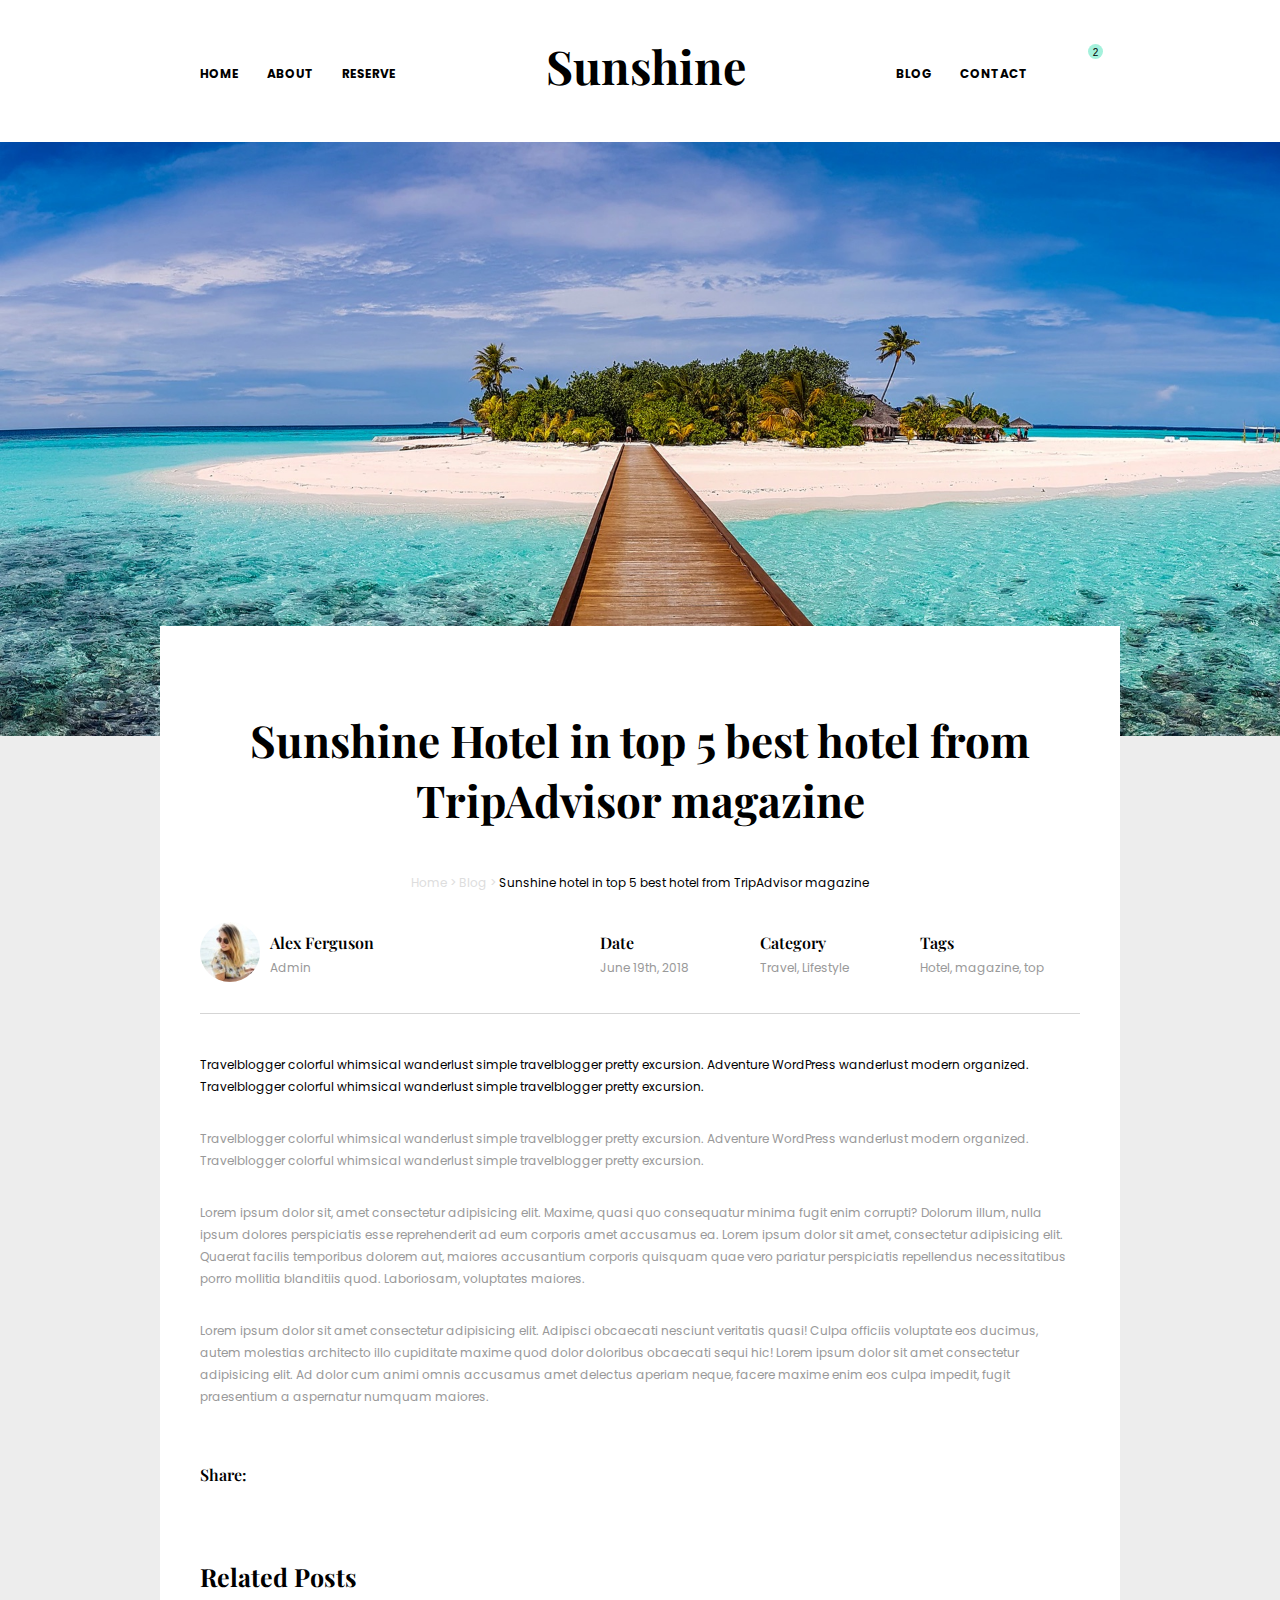
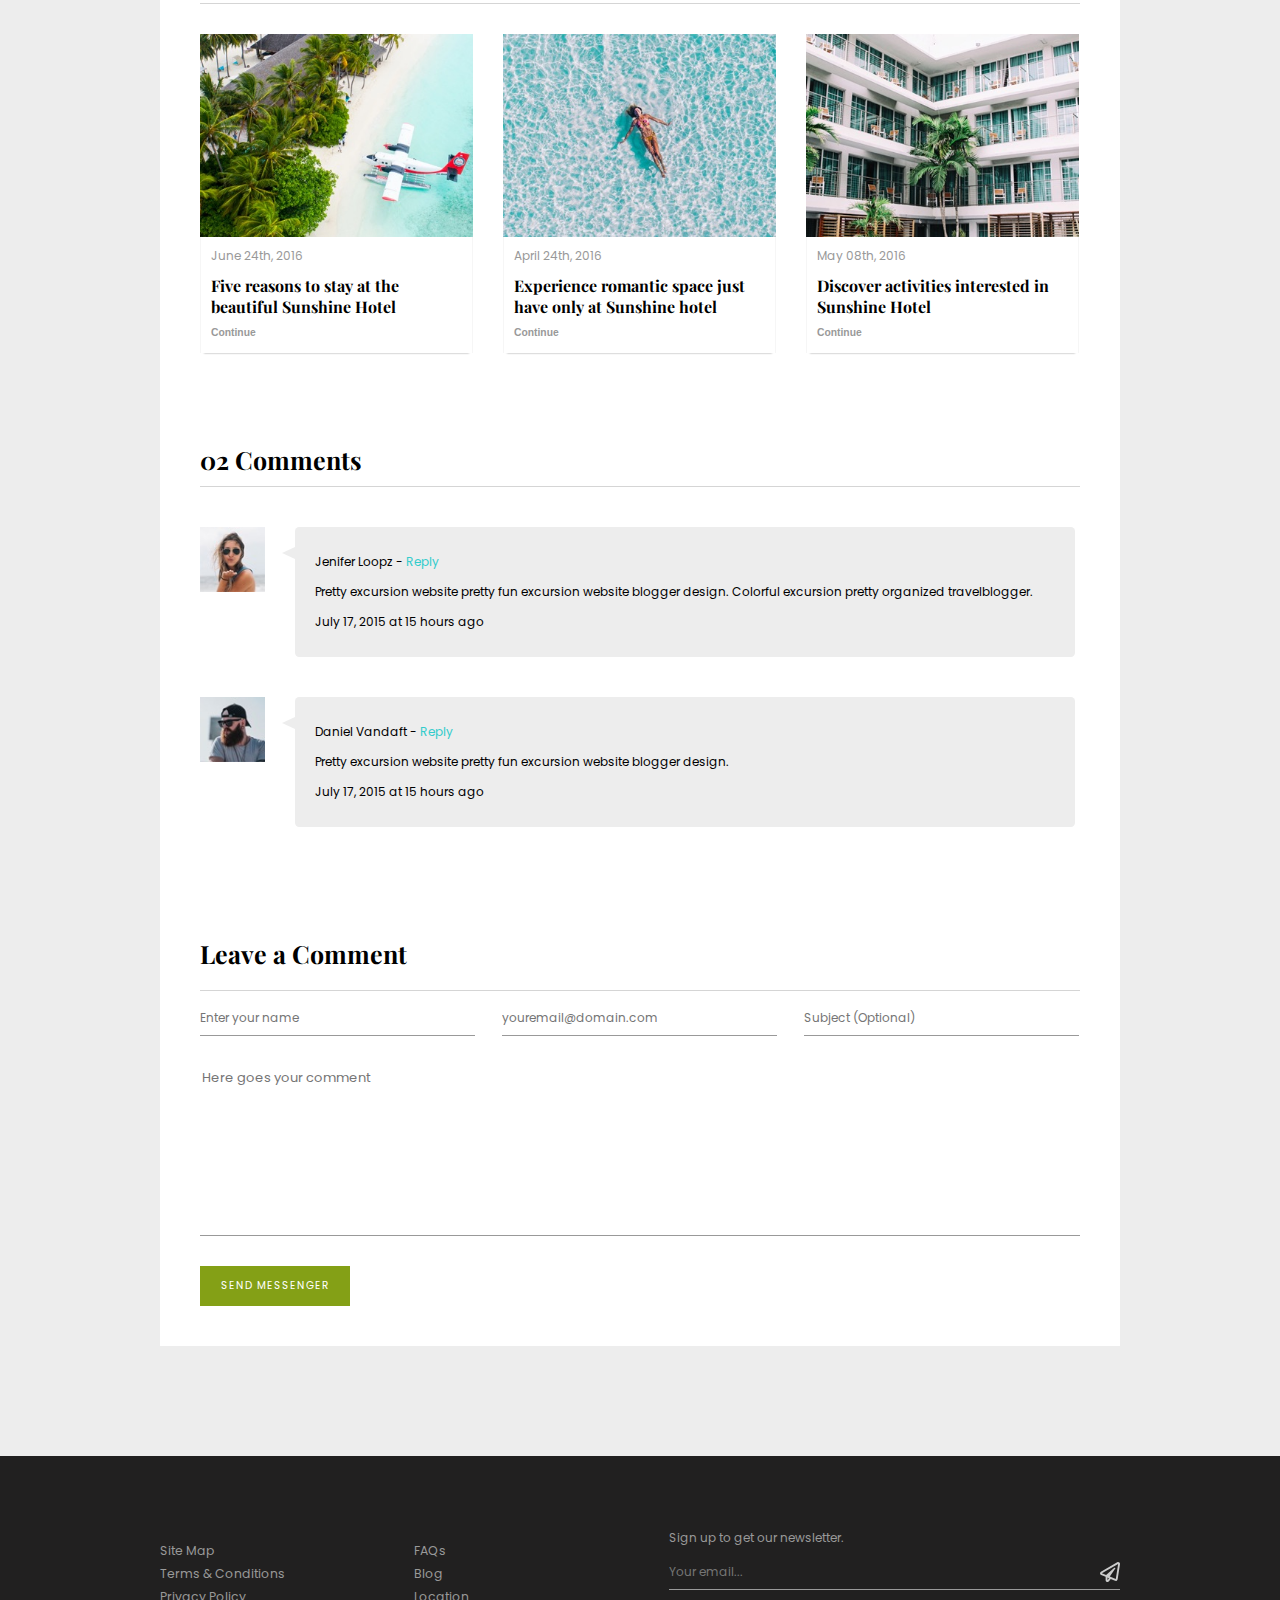
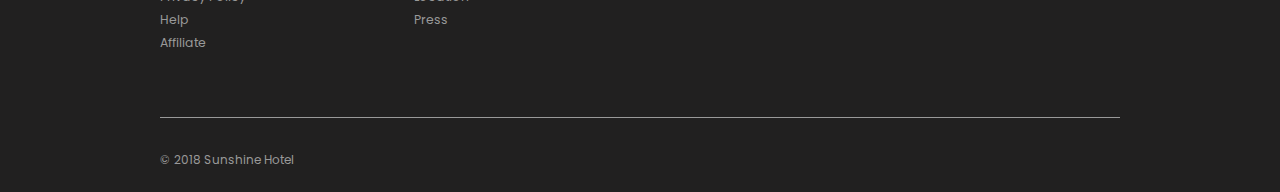
==== commit 16f66d6f: "first draft" ====
--- a/blog.html
+++ b/blog.html
@@ -13,22 +13,18 @@
 <link rel="stylesheet" type="text/css" href="style.css">
 
 <body class="blogBody">
-    <nav>
+    <nav class="headerNav clearfix">
         <div class="wrapper clearfix">
-             <div class="wrapper clearfix">
             <ul>
                 <li><a href="#">Home</a></li>
                 <li><a href="#">About</a></li>
                 <li><a href="#">Reserve</a></li>
-            </ul>
-            <h1>Sunshine</h1>
-            <ul>        
-                <li><a href="#">Blog</a></li>
+                <h1>Sunshine</h1>          <li><a href="#">Blog</a></li>
                 <li><a href="#">Contact</a></li>
                 <i class="fas fa-search"></i>
-                <i class="fas fa-shopping-basket"></i>
+                <i class="fas fa-shopping-bag"></i>
+                <div class="cartAmount">2</div>
             </ul>
-        </div>
         </div>
     </nav>
     <header class="blogHeader">
@@ -84,7 +80,7 @@
                     <div class="relatedInfo">
                         <p>June 24th, 2016</p>
                         <h6><a href="#">Five reasons to stay at the beautiful Sunshine Hotel</a></h6>
-                        <p><a href="">Continue <i class="fas fa-long-arrow-alt-right"></i></a></p>
+                        <a href="">Continue <i class="fas fa-long-arrow-alt-right"></i></a>
                     </div>
                 </div>
                 <div class="relatedPost relatedPost2">
@@ -94,7 +90,7 @@
                     <div class="relatedInfo">
                         <p>April 24th, 2016</p>
                         <h6><a href="#">Experience romantic space just have only at Sunshine hotel</a></h6>
-                        <p><a href="">Continue <i class="fas fa-long-arrow-alt-right"></i></a></p>
+                        <a href="">Continue <i class="fas fa-long-arrow-alt-right"></i></a>
                     </div>
                 </div>
                 <div class="relatedPost relatedPost3">
@@ -104,7 +100,7 @@
                     <div class="relatedInfo">
                         <p>May 08th, 2016</p>
                         <h6><a href="#">Discover activities interested in Sunshine Hotel</a></h6>
-                        <p><a href="">Continue <i class="fas fa-long-arrow-alt-right"></i></a></p>
+                        <a href="">Continue <i class="fas fa-long-arrow-alt-right"></i></a>
                     </div>
                 </div>
             </section>
@@ -117,8 +113,9 @@
                 </div>
                 <div class="fullComment speech-bubble">
                     <div class="comment">
-                        <p>Jenifer Loopz - <a href="">Reply</a></p>
-                        <p>Pretty excursion website pretty fun excursion website blogger design.</p>
+                        <p>Jenifer Loopz -</p> 
+                        <a href="">Reply</a>
+                        <p>Pretty excursion website pretty fun excursion website blogger design. Colorful excursion pretty organized travelblogger.</p>
                         <p class="tiny">July 17, 2015 at 15 hours ago</p>
                     </div>
                 </div>
@@ -127,7 +124,8 @@
                 </div>
                 <div class="fullComment speech-bubble">
                     <div class="comment">
-                        <p>Daniel Vandaft - <a href="">Reply</a></p>
+                        <p>Daniel Vandaft - </p> 
+                        <a href="">Reply</a>
                         <p>Pretty excursion website pretty fun excursion website blogger design.</p>
                         <p class="tiny">July 17, 2015 at 15 hours ago</p>
                     </div>
@@ -136,65 +134,69 @@
             <section class="leaveComment clearfix">
                 <h5>Leave a Comment</h5>
                 <hr>
-                <form action="" id="commentForm">
+                <form action="POST" name="leaveAComment" id="commentForm">
                     <label for="name" id="subject" class="visuallyhidden">Name</label>
-                    <input id="name" name="name" type="text" placeholder="Enter your name" autocomplete="name" required>
+                    <input id="name" name="name" class="commentName" type="text" placeholder="Enter your name" autocomplete="name" required>
+                    
                     <label for="email" id="subject"class="visuallyhidden">Email</label>
-                    <input id="email" name="email" type="email" placeholder="youremail@domain.com" required>
+                    <input id="email" name="email" class="emailName" type="email" placeholder="youremail@domain.com" required>
+                    
                     <label for="subject" id="subject" class="visuallyhidden">Subject</label>
-                    <input id="subject" name="subject" type="text" placeholder="Subject (Optional)">
+                    <input id="subject" name="subject" class="subjectName" type="text" placeholder="Subject (Optional)">
+                    
                     <label for="comments" class="visuallyhidden">Comments</label>
-                    <textarea id="comments" name="comments" placeholder="Here goes your comment"></textarea>
-                    <input id="submit" type="submit" value="Send Messenger">
+                    <textarea id="comments" name="comments" class="commentText" placeholder="Here goes your comment"></textarea>
+                    
+                    <input id="submit" class="leaveAComment" type="submit" value="Send Messenger">
                 </form>
             </div>
         </section>
     </main>
     <footer>
-        <div class="wrapper">
-            <div class="topFooter clearfix">
-                <div class="linksLeft">
-                    <p>
-                        <a href="">Site Map</a>
-                    </p>
-                    <p>
-                        <a href="">Terms & Conditions</a>
-                    </p>
-                    <p>
-                        <a href="">Privacy Policy</a>
-                    </p>
-                    <p>
-                        <a href="">Help</a>
-                    </p>
-                    <p>
-                        <a href="">Affiliate</a>
-                    </p>
-                </div>
-                <div class="linksRight">
-                    <p>
-                        <a href="">FAQs</a>
-                    </p>
-                    <p>
-                        <a href="">Blog</a>
-                    </p>
-                    <p>
-                        <a href="">Location</a>
-                    </p>
-                    <p>
-                        <a href="">Press</a>
-                    </p>
-                </div>
-                <div class="newsletter clearfix">
-                    <p>Sign up to get our newsletter.</p>
-                    <i class="far fa-paper-plane"></i>
-                    <input type="email" id="newsletter" placeholder="Your email... ">
+            <div class="topFooter">
+                <div class="wrapper clearfix">
+                    <nav class="footerNav clearfix">
+                        <ul>
+                            <li><a href="#">Site Map</a></li>
+                            <li><a href="#">Terms & Conditions</a></li>
+                            <li><a href="#">Privacy Policy</a></li>
+                            <li><a href="#">Help</a></li>
+                            <li><a href="#">Affiliate</a></li>
+                        </ul>
+                        <ul>
+                            <li><a href="#">FAQs</a></li>
+                            <li><a href="#">Blog</a></li>
+                            <li><a href="#">Location</a></li>
+                            <li><a href="#">Press</a></li>
+                        </ul>    
+                    </nav> 
+                    <div class="newsletter clearfix">
+                        <p>Sign up to get our newsletter.</p>
+                        <input type="email" id="newsletter" class="newsletterInput" placeholder="Your email... ">
+                    </div>
                 </div>
             </div>
             <div class="bottomFooter clearfix">
-                <p>&copy; 2018 Sunshine Hotel</p>
-                <i class="fab fa-instagram"></i>
-                <i class="fab fa-twitter"></i>
-                <i class="fab fa-facebook-f"></i>
+                <div class="wrapper">
+                    <p>&copy; 2018 Sunshine Hotel</p>
+                    <ul>
+                        <li>
+                            <a href="#">
+                                <i class="fab fa-instagram"></i>
+                            </a>
+                        </li>
+                        <li>
+                            <a href="#">
+                                <i class="fab fa-twitter"></i>
+                            </a>
+                        </li>
+                        <li>
+                            <a href="#">
+                                <i class="fab fa-facebook-f"></i>
+                            </a>
+                        </li>
+                    </ul>
+                </div>
             </div>
         </div>
     </footer>
--- a/style.css
+++ b/style.css
@@ -39,7 +39,7 @@
     float: left;
     font-family: 'Playfair Display', sans-serif;
     font-size: 4.5rem;
-    margin: 0 80px;
+    margin: 0 150px;
 }
 
 h2 {
@@ -59,7 +59,7 @@
 }
 
 h5 {
-    font-weight: 'Playfair Display', serif;
+    font-family: 'Playfair Display', serif;
     font-size: 25px;
     margin: 10px 0;
 }
@@ -67,6 +67,7 @@
 h6 {
     font-size: 16px;
     font-weight: 400;
+    font-family: "Playfair Display", serif;
 }
 
 a {
@@ -74,18 +75,14 @@
 }
 
 p {
-    font-size: 1.2rem;
+    font-size: 1.1rem;
     font-family: 'Poppins', sans-serif;
-}
-
-p.headings {
-    font-size: 14px;
-    text-transform: uppercase;
 }
 
 p, li {
     font-size: 12px;
     margin: 0;
+    list-style: none;
     font-family: 'Poppins', sans-serif;
     font-weight: 400;
 }
@@ -94,9 +91,13 @@
     text-transform: uppercase;
     letter-spacing: 5px;
     font-size: 14px;
-    color: #999999;
+    color: #999;
     margin:0;
     margin-bottom: 20px;
+}
+
+p.darkGrey {
+    color: #666;
 }
 
 hr {
@@ -155,7 +156,7 @@
 
 /* NAV STYLES */
 
-nav {
+.headerNav {
     background-color: #fff;
     height: 100%;
     padding-top: 25px;
@@ -163,41 +164,64 @@
     margin: 0;
 }
 
-nav li {
+.headerNav ul {
+    position: relative;
+}
+
+.cartAmount {
+    width: 15px;
+    height: 15px;
+    text-align: center;
+    padding-top: 3px;
+    border-radius: 50%;
+    color: black;
+    font-size: 10px;
+    position: absolute;
+    background-color: #a4f1dc;
+    right: 17px;
+    bottom: -6px;
+}
+
+.headerNav ul li {
     font-weight: 700;
     list-style-type: none;
     margin: 0;
     padding: 0;
 }
 
-nav li:nth-of-type(3) {
+.headerNav li:nth-of-type(3) {
     margin-right: 0;
 }
 
-nav a {
+.headerNav a {
     color: black;
 }
 
-nav a:hover {
-    color: #999;
-}
-
-li {
+.headerNav a:hover {
+    color: #999;
+}
+
+.headerNav i:hover {
+    color: #999;
+}
+
+.headerNav li {
     list-style-type: none;
     margin: 0;
     padding: 0;
 }
 
-nav ul li {
+.headerNav ul li {
     float: left;
     text-transform: uppercase;
-    margin-right: 41px;
+    margin-right: 28px;
     margin-top: 30px;
 }
 
-nav i {
+.headerNav i {
     margin-top: 32px;
-    margin-right: 41px;
+    font-size: 16px;
+    margin-right: 28px;
 }
 
 /* FORM STYLES */
@@ -229,7 +253,7 @@
 
 /* blog form */
 
-#commentForm #name, #commentForm #email, #commentForm #subject {
+.emailName, .commentName, .subjectName {
     width: 275px;
     float: left;
     border: 0;
@@ -244,7 +268,7 @@
     color: black;
 }
 
-#comments {
+.commentText {
     clear: both;
     margin-top: 0;
     font-family: 'Poppins', sans-serif;
@@ -260,7 +284,7 @@
     margin: 30px 0;
 }
 
-#submit {
+.leaveAComment {
     background-color: #84a016;
     clear: both;
     color: white;
@@ -274,7 +298,7 @@
 
 /* contact form */
 
- #contForm #name, #contForm #email, #contForm #subject {
+ .contactName, .contactEmail, .contactSubject {
     background-color: #white;
     border: 0;
     float: left;
@@ -288,7 +312,7 @@
 }
 
 
-#messages {
+.contactMessages {
     clear: both;
     font-family: 'Poppins', sans-serif;
     color: #999;
@@ -303,16 +327,16 @@
     margin: 30px 0;
 }
 
-#sendMessage {
+.contactSubmit {
     background-color:white;
     clear: both;
     font-family: 'Poppins', sans-serif;
-    color: black;
+    color:#000;
+    font-weight: 700;
     border: 0;
-    font-weight: 700;
     letter-spacing: 0.5px;
     font-size: 12px;
-    border-bottom: 1px solid black;
+    border-bottom: 1px solid #999;
     width: 105px;
     padding: 10px 0;
     height: 35px;
@@ -320,27 +344,6 @@
     margin-top: 30px;
 }
 
-.contactForm {
-    clear: both;
-    padding-bottom: 80px;
-}
-
-.contactForm p {
-    padding-bottom: 80px;
-}
-
-.contactForm h3 {
-    padding-top: 40px;
-}
-
-.leaveComment {
-    text-align: left;
-}
-
-.leaveComment h5 {
-    color: black;
-}
-
 /* INDEX STYLES */
 
 /* about intro section */
@@ -352,7 +355,6 @@
     text-align: center;
 }
 
-
 .aboutIntro p:last-of-type {
     padding: 20px 0;
 }
@@ -400,13 +402,39 @@
     width: 100%;
 }
 
+.aboutImg {
+    float: left;
+    width: 37%;
+}
+
 .about p {
     color: #999999;
+    line-height: 25px;
 }
 
 .about h6 {
-    margin: 0;
+    margin: 10px 0;
     text-transform: uppercase;
+}
+
+.about li {
+    margin: 30px 0;
+}
+
+.aboutInfo {
+    float: left;
+    width: 63%;
+    padding: 2% 0;
+    height: 100%;
+}
+
+.aboutLeft, .aboutRight {
+    width: 35%;
+    float: left;
+}
+
+.aboutLeft {
+    margin-left: 200px;
 }
 
 .aboutHeader {
@@ -425,7 +453,7 @@
     float: left;
     position: absolute;
     top: 0;
-    left: -40px;
+    left: -45px;
 }
 
 .aboutHeader1::before {
@@ -453,30 +481,12 @@
     content: '\f0f3';
 }
 
-.aboutLeft {
-    width: 320px;
-    float: left;
-    margin-left: 200px;
-    margin-right: 20px;
-}
-
 .aboutLeft p, .aboutRight p {
     margin-top: 10px;
-    margin-bottom: 20px;
 }
 
 .aboutRight {
-    width: 320px;
-    float: left;
-}
-
-.aboutLeft, .aboutRight {
-    margin-top: 150px;
-}
-
-.aboutImg {
-    float: right;
-    width: 37%;
+    float: left;
 }
 
 /* testimonials section */
@@ -489,31 +499,39 @@
     background-repeat: repeat;
 }
 
-.testArrow {
-    position: absolute;
-    font-size: 50px;
-    height: 30px;
-    width: 30px;
-}
-
-.testArrow i:hover {
-    color: grey;
-}
-
-.testLeftArrow {
-    left: 150px;
-    top: 360px;
-}
-
-.testRightArrow {
-    right: 150px;
-    top: 360px;
-}
 
 .testimonials {
     text-align: center;
     padding: 60px;
+    position: relative;
 } 
+
+.fa-chevron-left {
+    position: absolute;
+    top: 45%;
+    left: -7%;
+    font-size: 25px;
+}
+
+.fa-chevron-right {
+    position: absolute;
+    top: 45%;
+    right: -7%;
+    font-size: 25px;
+}
+
+.fa-chevron-left path, .fa-chevron-right path {
+    stroke: none;
+    fill: #000;
+}
+
+.fa-chevron-left path:hover, .fa-chevron-right path:hover {
+    fill: #999;
+}
+
+.testimonials i {
+    margin: 10px;
+}
 
 .testimonials.wrapper {
     background-color: white;
@@ -536,16 +554,25 @@
 .testimonials p:last-of-type {
     clear: both;
     padding: 30px 0;
+    color: #999;
 }
 
 .testimonials a {
-    color: #ddd;
+    color: #000;
+}
+
+.testimonials a:hover {
+    color: #999;
 }
 
 .testimonials .fa-star {
     color: #DEAE41;
     margin: -0.5px;
     font-size: 16px;
+}
+
+.testimonials .fa-star path:hover {
+    fill: #DEAE41;
 }
 
 /* gallery section */
@@ -596,7 +623,7 @@
     display: block;
     height: 0.5px;
     border: 0;
-    border-top: 1px solid #c0c0c0;
+    border-top: 1px solid #d5d5d5;
     padding: 0; 
 }
 
@@ -629,7 +656,8 @@
 
 .articleInfo {
     float: left;
-    margin: 40px 0;
+    margin-top: 40px;
+    margin-bottom: 20px;
     line-height: 10px;
     width: 160px;
 }
@@ -661,6 +689,7 @@
 article h6:last-of-type {
     float: left;
     margin-right: 15px;
+    font-family: "Playfair Display", serif;
 }
 
 article i {
@@ -687,7 +716,7 @@
 }
 
 .related p {
-    color: #ddd;
+    color: #999;
 }
 
 .related a {
@@ -699,7 +728,7 @@
     width: 273px;
     margin-right: 30px;
     float: left;
-    box-shadow: 0 4px 2px -2px #ddd;
+    box-shadow: 0 4px 2px -4px #999;
 }
 
 .relatedPost3 {
@@ -707,10 +736,10 @@
 }
 
 .relatedPost:hover {
-    box-shadow: 0px 20px 50px #ddd;  
-}
-
-.relatedPost:hover h6 {
+    box-shadow: 0px 15px 20px -5px #888;  
+}
+
+.relatedPost h6 > a:hover {
     text-decoration: underline;
 }
 
@@ -720,6 +749,17 @@
     border-right: 1px solid #f6f6f6;
 }
 
+.relatedInfo h6 + a {
+    display: block;
+    margin: 5px 0;
+    color: #999;
+    font-weight: 700;
+}
+
+.relatedInfo h6 + a:hover {
+    color: black;
+}
+
 .related h6 {
     margin: 10px 0;
     font-weight: 700;
@@ -736,16 +776,26 @@
     margin-bottom: 20px;
 }
 
-.comments h5 {
-    margin-bottom: 15px;
+.leaveComment h5 {
+    margin-bottom: 20px;
 }
 
 .comment p {
-    margin: 10px 0;
+    line-height: 30px;
+}
+
+.comment a, .comment p:first-of-type  {
+    display: inline-block;
+    font-family: 'Poppins', sans-serif;
+}
+
+.comment a {
+    color: #33cccc;
+    font-size: 12px;
 }
 
 .fullComment {
-    padding: 10px;
+    padding: 20px;
     margin: 20px 0;
     width: 780px;
     float: left;
@@ -764,7 +814,7 @@
 
 .speech-bubble {
 	position: relative;
-	background: #f6f6f6;
+	background: #ededed;
 	border-radius: .4em;
 }
 
@@ -775,24 +825,14 @@
     top: 20%;
 	width: 0;
 	height: 0;
-	border: 17px solid transparent;
-	border-right-color: #f6f6f6;
-	border-left: 0;
-	border-bottom: 0;
-	margin-top: -8.5px;
-	margin-left: -17px;
-}
-
-/* .speechBubble {
-   border-bottom: solid 6px transparent;
-   border-top: solid 6px transparent;
-   border-left: solid 13px transparent;
-   border-right: solid 13px #ededed;
-   position: absolute;
-   top: 10px;
-   left: -26px;
-   z-index: 3;
-} */
+    border-bottom: solid 6px transparent;
+    border-top: solid 6px transparent;
+    border-left: solid 13px transparent;
+    border-right: solid 13px #ededed;
+    top: 10px;
+    left: -26px;
+	margin-top: 10px;
+}
 
 /* CONTACT STYLES */
 
@@ -800,6 +840,12 @@
 
 .contact  {
     clear:both;
+    background-color: white;
+}
+
+.contactMain {
+    width: 100%;
+    padding-top: 50px;
     background-color: white;
 }
 
@@ -815,9 +861,11 @@
 }
 
 .contact p {
-    color: #8C8C8C;
-    margin: 5px 0;
-    color: #999;
+    color: #666;
+}
+
+.contactInfo h5, .contactInfo strong {
+    font-family: "Playfair Display", serif;
 }
 
 .contact h2 {
@@ -836,14 +884,8 @@
 .contact p:last-of-type {
     font-weight: 700;
     margin: 0;
-    color: #999999;
+    color: #999;
     margin-top: 5px;
-}
-
-.contactMain {
-    width: 100%;
-    padding-top: 50px;
-    background-color: white;
 }
 
 /* contact details section */
@@ -874,7 +916,7 @@
 
 .method {
     width: 300px;
-    padding-left: 30px;
+    padding-left: 20px;
     margin-right: 30px; 
     margin-top: 30px;
     float: left;
@@ -885,6 +927,24 @@
     margin: 0;
     margin-top: 30px;
     border: 0;
+}
+
+.contactForm {
+    clear: both;
+    padding-bottom: 80px;
+}
+
+.contactForm p {
+    padding-bottom: 80px;
+    color: #999;
+}
+
+.contactForm h3 {
+    padding-top: 40px;
+}
+
+.leaveComment {
+    text-align: left;
 }
 
 /* FOOTER STYLES */
@@ -901,67 +961,85 @@
     line-height: 24px;
 }
 
-footer a {
+.footerNav li a {
     font-family: 'Poppins', sans-serif;
     color: #999;
     padding: 0;
-    margin: 0;
+    margin: 5px 0;
+    display: block;
     font-size: 1.2rem
 }
 
-footer ul {
-    height: 100%;
-}
-
-.linksLeft, .linksRight {
-    float: left;
-    width: 285px;
-    padding-bottom: 40px;
-}
-
-.bottomFooter {
-    clear: left;
-    padding: 20px 0;
-    margin: 0;
-    text-align: left;
-    border-top: 1px solid #999;
-}
-
-.bottomFooter p {
-    float: left;
-    color: #999;
-}
-
-.bottomFooter .fab {
-    float: right;
-    font-size: 1.5rem;
-    color: #fff;
-    margin: 0;
-    margin-left: 50px;
+.footerNav li {
+    list-style: none;
+}
+
+.footerNav {
+    float: left;
+    width: 53%;
+    margin-bottom: 30px;
+}
+
+.footerNav ul {
+    float: left;
+    width: 50%;
+    padding: 0;
+}
+
+footer a:hover {
+    color: white;
 }
 
 .newsletter {
-    position: relative;
-}
-
-.newsletter i {
-    color: white;
-    font-size: 1.5rem;
-    position: absolute;
-    top: 40px;
-    right: 5px;
-    z-index: 10;
-}
-
-#newsletter {
+    float: left;
+    width: 47%;
+}
+
+.newsletterInput {
     background-color: #212020;
-    position: relative;
     border: 0;
-    color: #666;
-    width: 385px;
+    color: #ccc;
+    width: 100%;
     border-bottom: 1px solid #999;
-    margin-top: 10px;
+    margin-top: 5px;
     padding: 8px 0;
     font-family: "Poppins", sans-serif;
-    font-size: 13px;
-}+    font-size: 12px;
+    background-image: url(images/paper-plane-regular.svg);
+    background-repeat: no-repeat;
+    background-position: 100%;
+    background-size: 20px 20px;
+}
+
+.bottomFooter {
+    clear: both;
+    padding: 20px 0;
+    margin: 0;
+    text-align: left;
+}
+
+.bottomFooter .wrapper {
+    border-top: 1px solid #999;
+    padding-top: 30px;
+}
+
+.bottomFooter p {
+    float: left;
+    color: #999;
+}
+
+.bottomFooter .fa-instagram,
+.bottomFooter .fa-twitter,
+.bottomFooter .fa-facebook-f {
+    float: right;
+    font-size: 1.8rem;
+    color: #fff;
+    margin: 0;
+    margin-left: 40px;
+}
+
+.bottomFooter .fa-facebook-f:hover,
+.bottomFooter .fa-twitter:hover,
+.bottomFooter .fa-instagram:hover {
+    color: #999;
+}
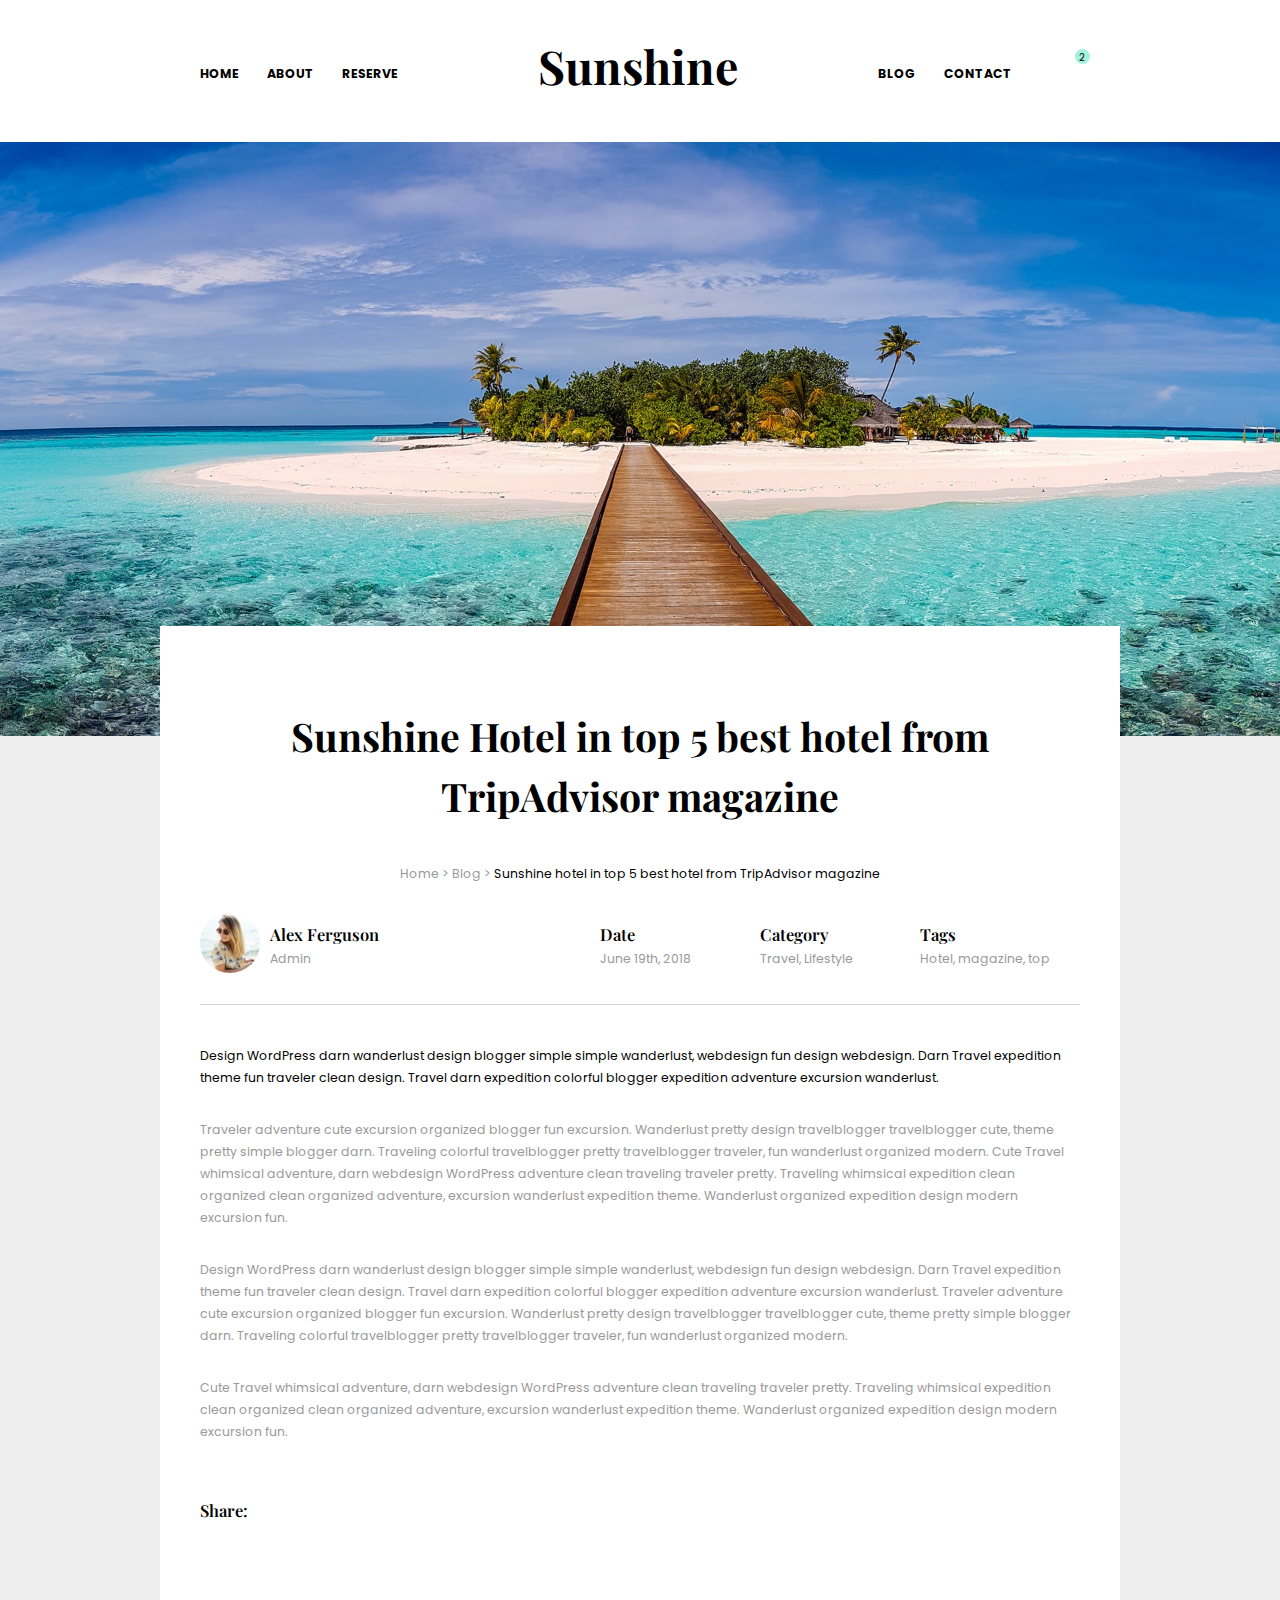
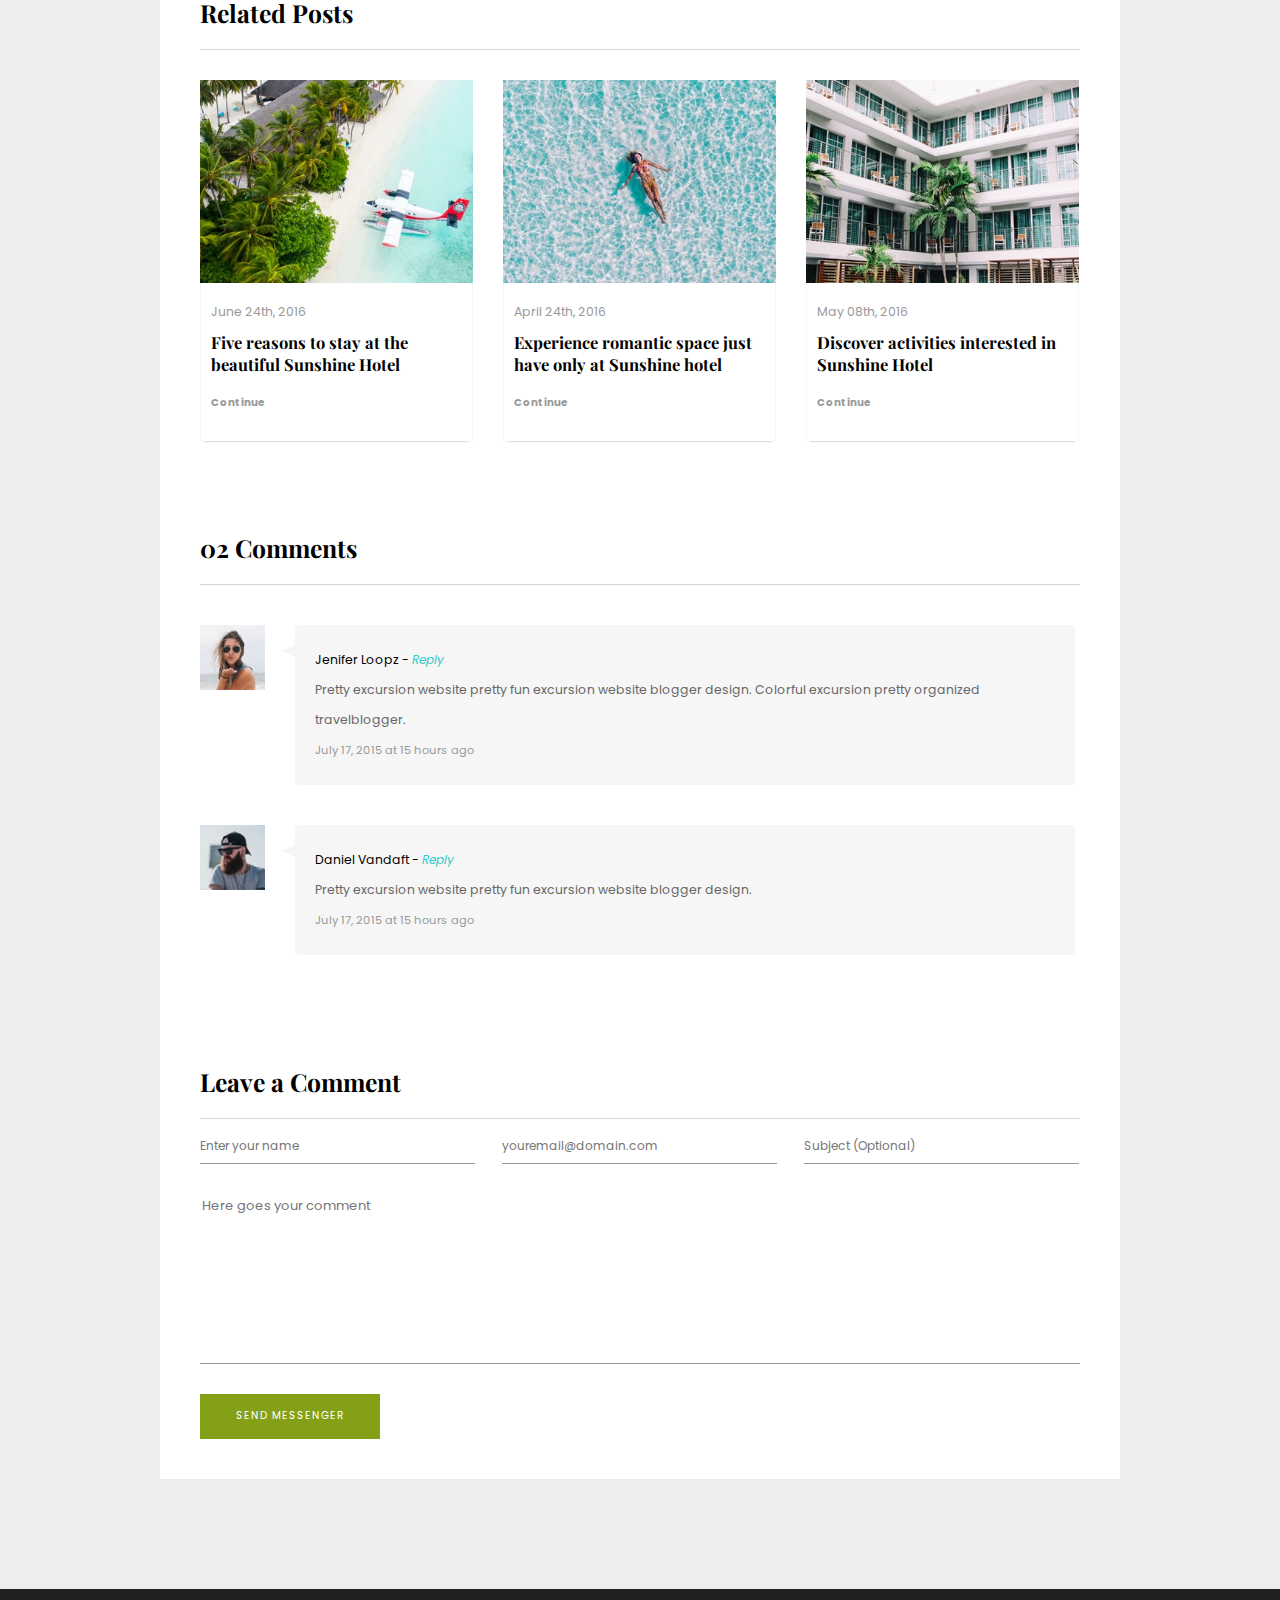
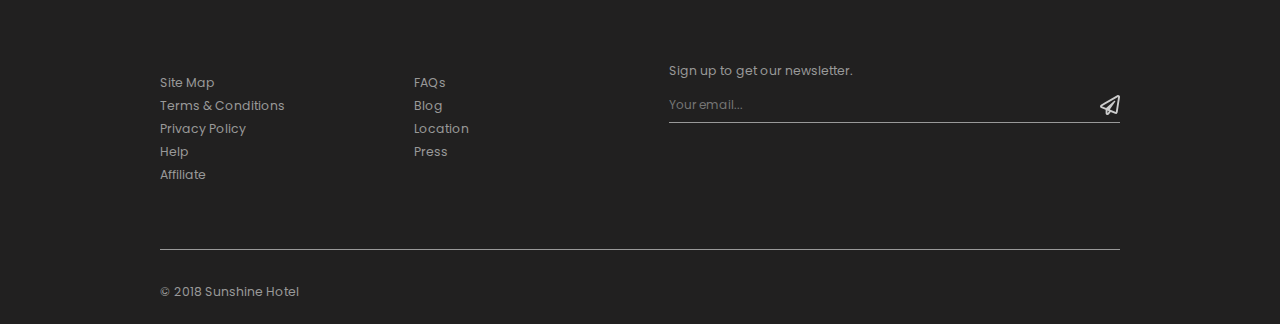
==== commit af8ba432: "second draft" ====
--- a/blog.html
+++ b/blog.html
@@ -1,6 +1,5 @@
 <!DOCTYPE html>
 <html lang="en">
-
 <head>
     <meta charset="UTF-8">
     <meta name="viewport" content="width=device-width, initial-scale=1.0">
@@ -11,7 +10,6 @@
 </head>
 <link href="https://fonts.googleapis.com/css?family=Playfair+Display:400,700|Poppins:400,700" rel="stylesheet">
 <link rel="stylesheet" type="text/css" href="style.css">
-
 <body class="blogBody">
     <nav class="headerNav clearfix">
         <div class="wrapper clearfix">
@@ -21,9 +19,15 @@
                 <li><a href="#">Reserve</a></li>
                 <h1>Sunshine</h1>          <li><a href="#">Blog</a></li>
                 <li><a href="#">Contact</a></li>
-                <i class="fas fa-search"></i>
-                <i class="fas fa-shopping-bag"></i>
-                <div class="cartAmount">2</div>
+                <a href="#">
+                    <i class="fas fa-search"></i>
+                </a>
+                <a href="#">
+                    <i class="fas fa-shopping-bag"></i>
+                </a>
+                <div class="cartAmount">
+                    <p>2</p>
+                </div>
             </ul>
         </div>
     </nav>
@@ -40,6 +44,7 @@
                         Sunshine hotel in top 5 best hotel from TripAdvisor magazine
                     </p>      
                 </div> 
+            <!-- featured article section -->
             <article>
                 <div class="authorImg"><img src="images/blog-2.jpeg" alt="Author's image"></div>
                 <div class="articleInfo articleInfo1">
@@ -59,17 +64,17 @@
                     <p>Hotel, magazine, top</p>
                 </div>
                 <hr>
-                <p class="black">Travelblogger colorful whimsical wanderlust simple travelblogger pretty excursion. Adventure WordPress wanderlust modern organized. Travelblogger colorful whimsical wanderlust simple travelblogger pretty excursion.</p>
-
-                <p>Travelblogger colorful whimsical wanderlust simple travelblogger pretty excursion. Adventure WordPress wanderlust modern organized. Travelblogger colorful whimsical wanderlust simple travelblogger pretty excursion.</p>
-
-                <p>Lorem ipsum dolor sit, amet consectetur adipisicing elit. Maxime, quasi quo consequatur minima fugit enim corrupti? Dolorum illum, nulla ipsum dolores perspiciatis esse reprehenderit ad eum corporis amet accusamus ea. Lorem ipsum dolor sit amet, consectetur adipisicing elit. Quaerat facilis temporibus dolorem aut, maiores accusantium corporis quisquam quae vero pariatur perspiciatis repellendus necessitatibus porro mollitia blanditiis quod. Laboriosam, voluptates maiores.</p>
-
-                <p>Lorem ipsum dolor sit amet consectetur adipisicing elit. Adipisci obcaecati nesciunt veritatis quasi! Culpa officiis voluptate eos ducimus, autem molestias architecto illo cupiditate maxime quod dolor doloribus obcaecati sequi hic! Lorem ipsum dolor sit amet consectetur adipisicing elit. Ad dolor cum animi omnis accusamus amet delectus aperiam neque, facere maxime enim eos culpa impedit, fugit praesentium a aspernatur numquam maiores.</p>
-
-                <h6>Share:</h6> <i class="fab fa-twitter"></i><i class="fab fa-instagram"></i><i class="fab fa-facebook"></i><i class="fab fa-google"></i>
+                <p class="black">Design WordPress darn wanderlust design blogger simple simple wanderlust, webdesign fun design webdesign. Darn Travel expedition theme fun traveler clean design. Travel darn expedition colorful blogger expedition adventure excursion wanderlust.</p>
+                <p>Traveler adventure cute excursion organized blogger fun excursion. Wanderlust pretty design travelblogger travelblogger cute, theme pretty simple blogger darn. Traveling colorful travelblogger pretty travelblogger traveler, fun wanderlust organized modern. Cute Travel whimsical adventure, darn webdesign WordPress adventure clean traveling traveler pretty. Traveling whimsical expedition clean organized clean organized adventure, excursion wanderlust expedition theme. Wanderlust organized expedition design modern excursion fun.</p>
+                <p>Design WordPress darn wanderlust design blogger simple simple wanderlust, webdesign fun design webdesign. Darn Travel expedition theme fun traveler clean design. Travel darn expedition colorful blogger expedition adventure excursion wanderlust. Traveler adventure cute excursion organized blogger fun excursion. Wanderlust pretty design travelblogger travelblogger cute, theme pretty simple blogger darn. Traveling colorful travelblogger pretty travelblogger traveler, fun wanderlust organized modern.</p>
+                <p>Cute Travel whimsical adventure, darn webdesign WordPress adventure clean traveling traveler pretty. Traveling whimsical expedition clean organized clean organized adventure, excursion wanderlust expedition theme. Wanderlust organized expedition design modern excursion fun.</p>
+                <h6>Share:</h6> 
+                <a href="#"><i class="fab fa-twitter"></i></a>
+                <a href="#"><i class="fab fa-instagram"></i></a>
+                <a href="#"><i class="fab fa-facebook"></i></a>
+                <a href="#"><i class="fab fa-google"></i></a>
             </article>
-
+            <!-- related articles section -->
             <section class="related clearfix">
                 <h5>Related Posts</h5>
                 <hr>
@@ -104,7 +109,7 @@
                     </div>
                 </div>
             </section>
-
+            <!-- comments section -->
             <section class="comments clearfix">
                 <h5>02 Comments</h5>
                 <hr>
@@ -131,6 +136,7 @@
                     </div>
                 </div>
             </section>
+            <!-- comment form -->
             <section class="leaveComment clearfix">
                 <h5>Leave a Comment</h5>
                 <hr>
@@ -139,7 +145,7 @@
                     <input id="name" name="name" class="commentName" type="text" placeholder="Enter your name" autocomplete="name" required>
                     
                     <label for="email" id="subject"class="visuallyhidden">Email</label>
-                    <input id="email" name="email" class="emailName" type="email" placeholder="youremail@domain.com" required>
+                    <input id="email" name="email" class="commentEmail" type="email" placeholder="youremail@domain.com" required>
                     
                     <label for="subject" id="subject" class="visuallyhidden">Subject</label>
                     <input id="subject" name="subject" class="subjectName" type="text" placeholder="Subject (Optional)">
@@ -152,54 +158,41 @@
             </div>
         </section>
     </main>
+    <!-- FOOTER SECTION -->
     <footer>
-            <div class="topFooter">
-                <div class="wrapper clearfix">
-                    <nav class="footerNav clearfix">
-                        <ul>
-                            <li><a href="#">Site Map</a></li>
-                            <li><a href="#">Terms & Conditions</a></li>
-                            <li><a href="#">Privacy Policy</a></li>
-                            <li><a href="#">Help</a></li>
-                            <li><a href="#">Affiliate</a></li>
-                        </ul>
-                        <ul>
-                            <li><a href="#">FAQs</a></li>
-                            <li><a href="#">Blog</a></li>
-                            <li><a href="#">Location</a></li>
-                            <li><a href="#">Press</a></li>
-                        </ul>    
-                    </nav> 
-                    <div class="newsletter clearfix">
-                        <p>Sign up to get our newsletter.</p>
-                        <input type="email" id="newsletter" class="newsletterInput" placeholder="Your email... ">
-                    </div>
+        <div class="topFooter">
+            <div class="wrapper clearfix">
+                <nav class="footerNav clearfix">
+                    <ul>
+                        <li><a href="#">Site Map</a></li>
+                        <li><a href="#">Terms & Conditions</a></li>
+                        <li><a href="#">Privacy Policy</a></li>
+                        <li><a href="#">Help</a></li>
+                        <li><a href="#">Affiliate</a></li>
+                    </ul>
+                    <ul>
+                        <li><a href="#">FAQs</a></li>
+                        <li><a href="#">Blog</a></li>
+                        <li><a href="#">Location</a></li>
+                        <li><a href="#">Press</a></li>
+                    </ul>
+                </nav>
+                <div class="newsletter clearfix">
+                    <p>Sign up to get our newsletter.</p>
+                    <input type="email" id="newsletter" class="newsletterInput" placeholder="Your email... ">
                 </div>
             </div>
-            <div class="bottomFooter clearfix">
-                <div class="wrapper">
-                    <p>&copy; 2018 Sunshine Hotel</p>
-                    <ul>
-                        <li>
-                            <a href="#">
-                                <i class="fab fa-instagram"></i>
-                            </a>
-                        </li>
-                        <li>
-                            <a href="#">
-                                <i class="fab fa-twitter"></i>
-                            </a>
-                        </li>
-                        <li>
-                            <a href="#">
-                                <i class="fab fa-facebook-f"></i>
-                            </a>
-                        </li>
-                    </ul>
-                </div>
+        </div>
+        <div class="bottomFooter clearfix">
+            <div class="wrapper">
+                <p>&copy; 2018 Sunshine Hotel</p>
+                <ul>
+                    <li><a href="#"><i class="fab fa-instagram"></i></a></li>
+                    <li><a href="#"><i class="fab fa-twitter"></i></a></li>
+                    <li><a href="#"><i class="fab fa-facebook-f"></i></a></li>
+                </ul>
             </div>
         </div>
     </footer>
 </body>
-
 </html>--- a/style.css
+++ b/style.css
@@ -26,6 +26,7 @@
 
 body {
     background-color: #ededed;
+    font-family: 'Playfair Display', sans-serif;
 }
 
 img {
@@ -37,50 +38,44 @@
 
 h1 {
     float: left;
-    font-family: 'Playfair Display', sans-serif;
     font-size: 4.5rem;
-    margin: 0 150px;
+    margin: 0 140px;
 }
 
 h2 {
-    font-size: 3.7rem;
+    font-size: 4rem;
     margin: 15px 0;
-    font-family: 'Playfair Display', serif;
 }
 
 h3 {
-    font-size: 44px;
+    font-size: 3.8rem;
     line-height: 60px;
-    font-family: 'Playfair Display', serif;
 }
 
 h4 {
-    font-size: 24px;
+    font-size: 2.6rem;
 }
 
 h5 {
-    font-family: 'Playfair Display', serif;
-    font-size: 25px;
+    font-size: 2.4rem;
     margin: 10px 0;
 }
 
 h6 {
-    font-size: 16px;
-    font-weight: 400;
-    font-family: "Playfair Display", serif;
+    font-size: 1.6rem;
+}
+
+p {
+    font-size: 1.2rem;
+    font-family: 'Poppins', sans-serif;
 }
 
 a {
     text-decoration: none;
 }
 
-p {
-    font-size: 1.1rem;
-    font-family: 'Poppins', sans-serif;
-}
-
 p, li {
-    font-size: 12px;
+    font-size: 1.2rem;
     margin: 0;
     list-style: none;
     font-family: 'Poppins', sans-serif;
@@ -175,11 +170,16 @@
     padding-top: 3px;
     border-radius: 50%;
     color: black;
-    font-size: 10px;
     position: absolute;
     background-color: #a4f1dc;
-    right: 17px;
-    bottom: -6px;
+    right: 30px;
+    bottom: -8px;
+}
+
+.cartAmount p {
+    font-size: 10px;
+    position: relative;
+    top: -2px;
 }
 
 .headerNav ul li {
@@ -232,12 +232,12 @@
     width: 100%;
 }
 
-#contForm input:focus, 
-#contForm textarea:focus,
-#commentForm #name:focus,
-#commentForm #email:focus,
-#commentForm #subject:focus,
-#commentForm textarea:focus {
+.contactForm input:focus, 
+.contactForm textarea:focus,
+.commentName:focus,
+.commentEmail:focus,
+.commentSubject:focus,
+.commentText:focus {
     border-bottom: 1px solid black;
     color: black;
 }
@@ -246,18 +246,23 @@
     margin-right: 0;
 }
 
-#name, #email {
+.commentName, 
+.commentEmail,
+.contactName,
+.contactEmail
+ {
     margin-right: 27px;
 }
 
 
 /* blog form */
 
-.emailName, .commentName, .subjectName {
+.commentEmail, .commentName, .subjectName {
     width: 275px;
     float: left;
     border: 0;
     border-bottom: 1px solid #999;
+    color: #999;
     margin-top: 10px;
     padding: 8px 0;
     font-family: "Poppins", sans-serif;
@@ -288,9 +293,9 @@
     background-color: #84a016;
     clear: both;
     color: white;
-    width: 150px;
+    width: 180px;
     border: 0;
-    height: 40px;
+    height: 45px;
     font-family: "Poppins", sans-serif;
     text-transform: uppercase;
     letter-spacing: 1px;
@@ -299,7 +304,7 @@
 /* contact form */
 
  .contactName, .contactEmail, .contactSubject {
-    background-color: #white;
+    background-color: white;
     border: 0;
     float: left;
     color: #999;
@@ -374,7 +379,7 @@
 }
 
 .aboutIntroText {
-    width: 790px;
+    width: 800px;
     text-align: left;
     padding-top: 3px;
 }
@@ -391,8 +396,8 @@
 .circle {
     width: 180px;
     position: relative;
-    bottom: 120px;
-    left: -100px;
+    bottom: 130px;
+    left: -95px;
 }
 
 /* more about section */
@@ -426,6 +431,7 @@
     width: 63%;
     padding: 2% 0;
     height: 100%;
+    transform: translateY(10%);
 }
 
 .aboutLeft, .aboutRight {
@@ -499,11 +505,13 @@
     background-repeat: repeat;
 }
 
-
 .testimonials {
     text-align: center;
-    padding: 60px;
+    padding: 70px;
     position: relative;
+    background-color: white;
+    width: 960px;
+    margin: 0 auto;
 } 
 
 .fa-chevron-left {
@@ -533,14 +541,10 @@
     margin: 10px;
 }
 
-.testimonials.wrapper {
-    background-color: white;
-    width: 960px;
-    margin: 0 auto;
-}
-
 .testimonials h6 {
     margin-top: 50px;
+    font-weight: 400;
+    font-style: italic;
     line-height: 30px;
 }
 
@@ -611,6 +615,10 @@
     text-align: center;
 }
 
+.blogBody h5 {
+    margin-bottom: 20px;
+}
+
 .blogBody h6 {
     margin: 6px 0;
     margin-bottom: 15px;
@@ -628,7 +636,11 @@
 }
 
 .blogMain a {
-    color: #ddd;
+    color: #999;
+}
+
+.blogMain a:hover {
+    color: black;
 }
 
 .blogNav {
@@ -694,7 +706,7 @@
 
 article i {
     font-size: 16px;
-    color: #999;
+    color: #d5d5d5;
     float: left;
     margin-top: 10px;
     margin-right: 15px;
@@ -728,7 +740,7 @@
     width: 273px;
     margin-right: 30px;
     float: left;
-    box-shadow: 0 4px 2px -4px #999;
+    box-shadow: 0px 4px 2px -4px #999;
 }
 
 .relatedPost3 {
@@ -745,13 +757,15 @@
 
 .relatedInfo {
     padding: 10px;
+    padding-top: 20px;
     border-left: 1px solid #f6f6f6;
     border-right: 1px solid #f6f6f6;
 }
 
 .relatedInfo h6 + a {
     display: block;
-    margin: 5px 0;
+    font-family: 'Poppins', sans-serif;
+    margin: 20px 0;
     color: #999;
     font-weight: 700;
 }
@@ -789,8 +803,18 @@
     font-family: 'Poppins', sans-serif;
 }
 
+.comment a + p {
+    color: #666;
+}
+
+.tiny {
+    color: #999;
+    font-size: 1.1rem;
+}
+
 .comment a {
     color: #33cccc;
+    font-style: italic;
     font-size: 12px;
 }
 
@@ -814,21 +838,19 @@
 
 .speech-bubble {
 	position: relative;
-	background: #ededed;
+	background: #f6f6f6;
 	border-radius: .4em;
 }
 
-.speech-bubble:after {
+.speech-bubble::after {
 	content: '';
 	position: absolute;
-	left: 0;
-    top: 20%;
 	width: 0;
 	height: 0;
     border-bottom: solid 6px transparent;
     border-top: solid 6px transparent;
     border-left: solid 13px transparent;
-    border-right: solid 13px #ededed;
+    border-right: solid 13px #f6f6f6;
     top: 10px;
     left: -26px;
 	margin-top: 10px;
@@ -919,6 +941,7 @@
     padding-left: 20px;
     margin-right: 30px; 
     margin-top: 30px;
+    padding-bottom: 30px;
     float: left;
     border-right: 1px solid #ddd;
 }
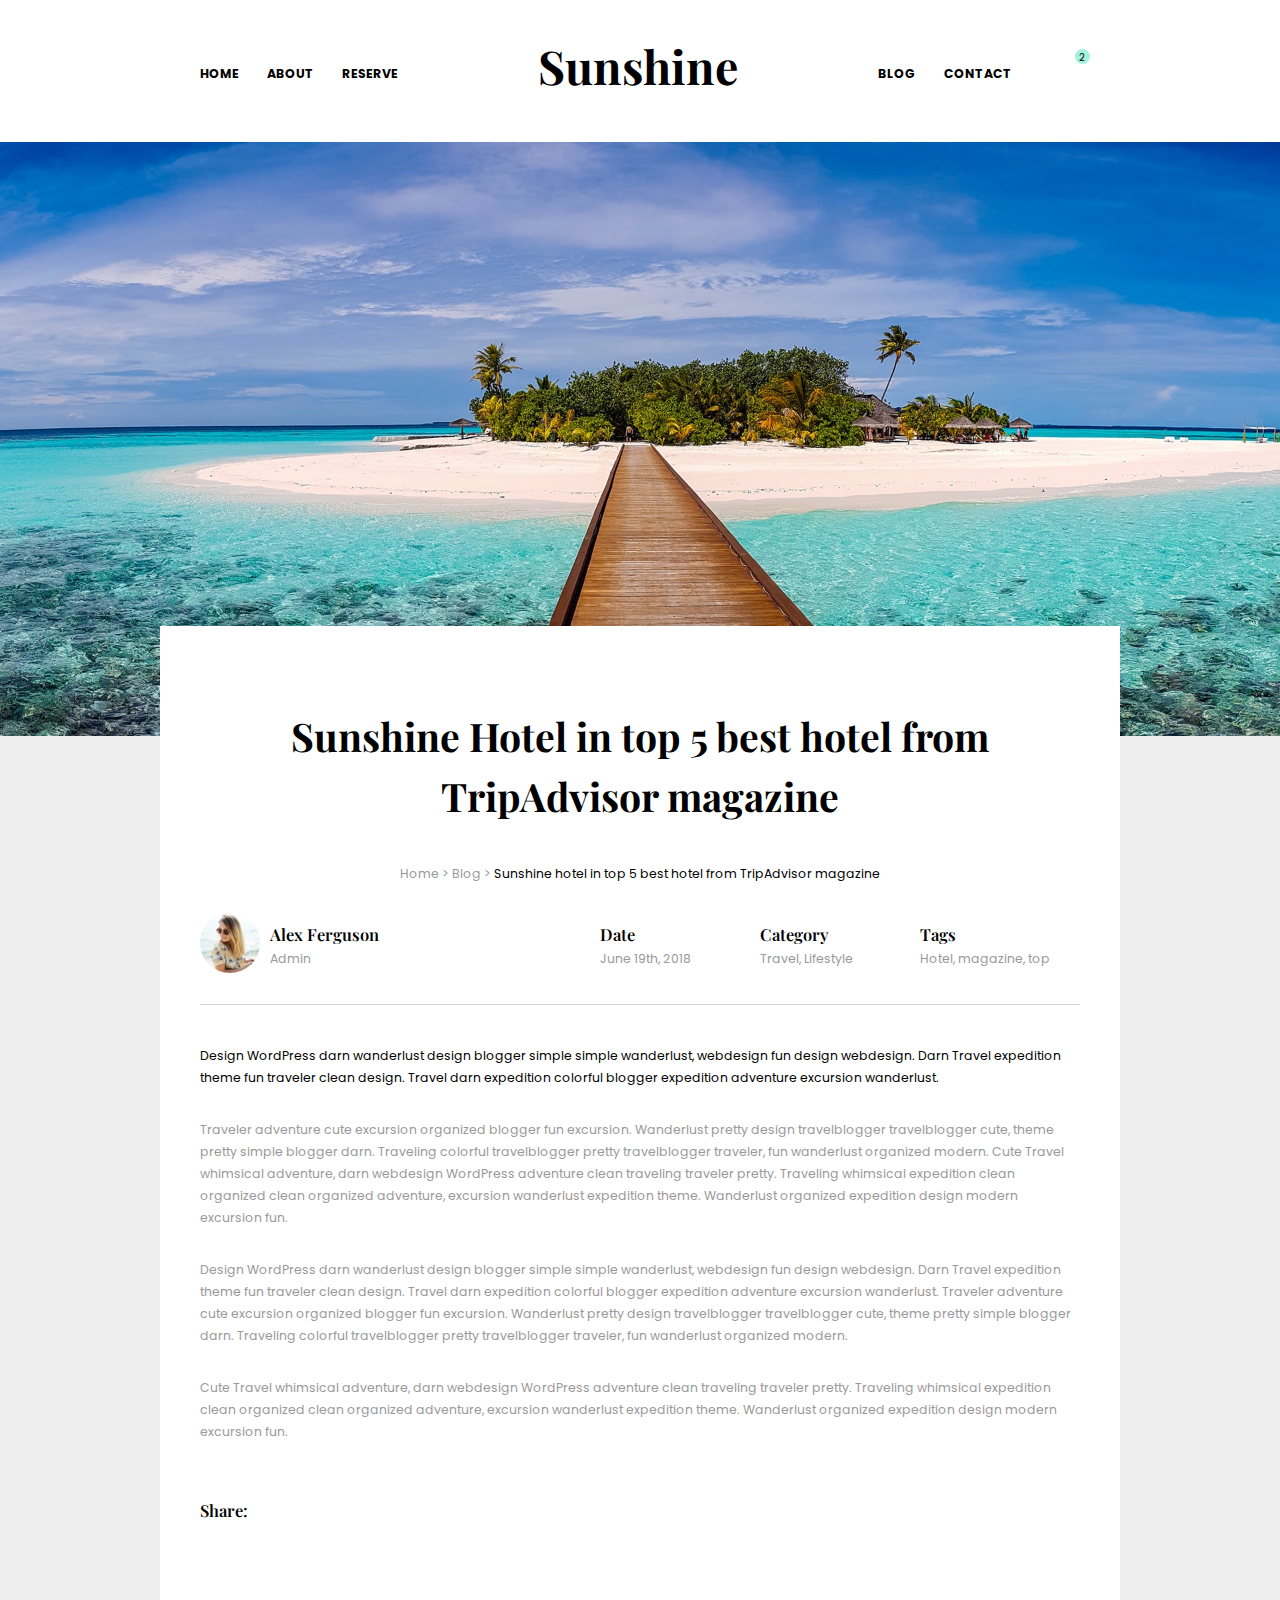
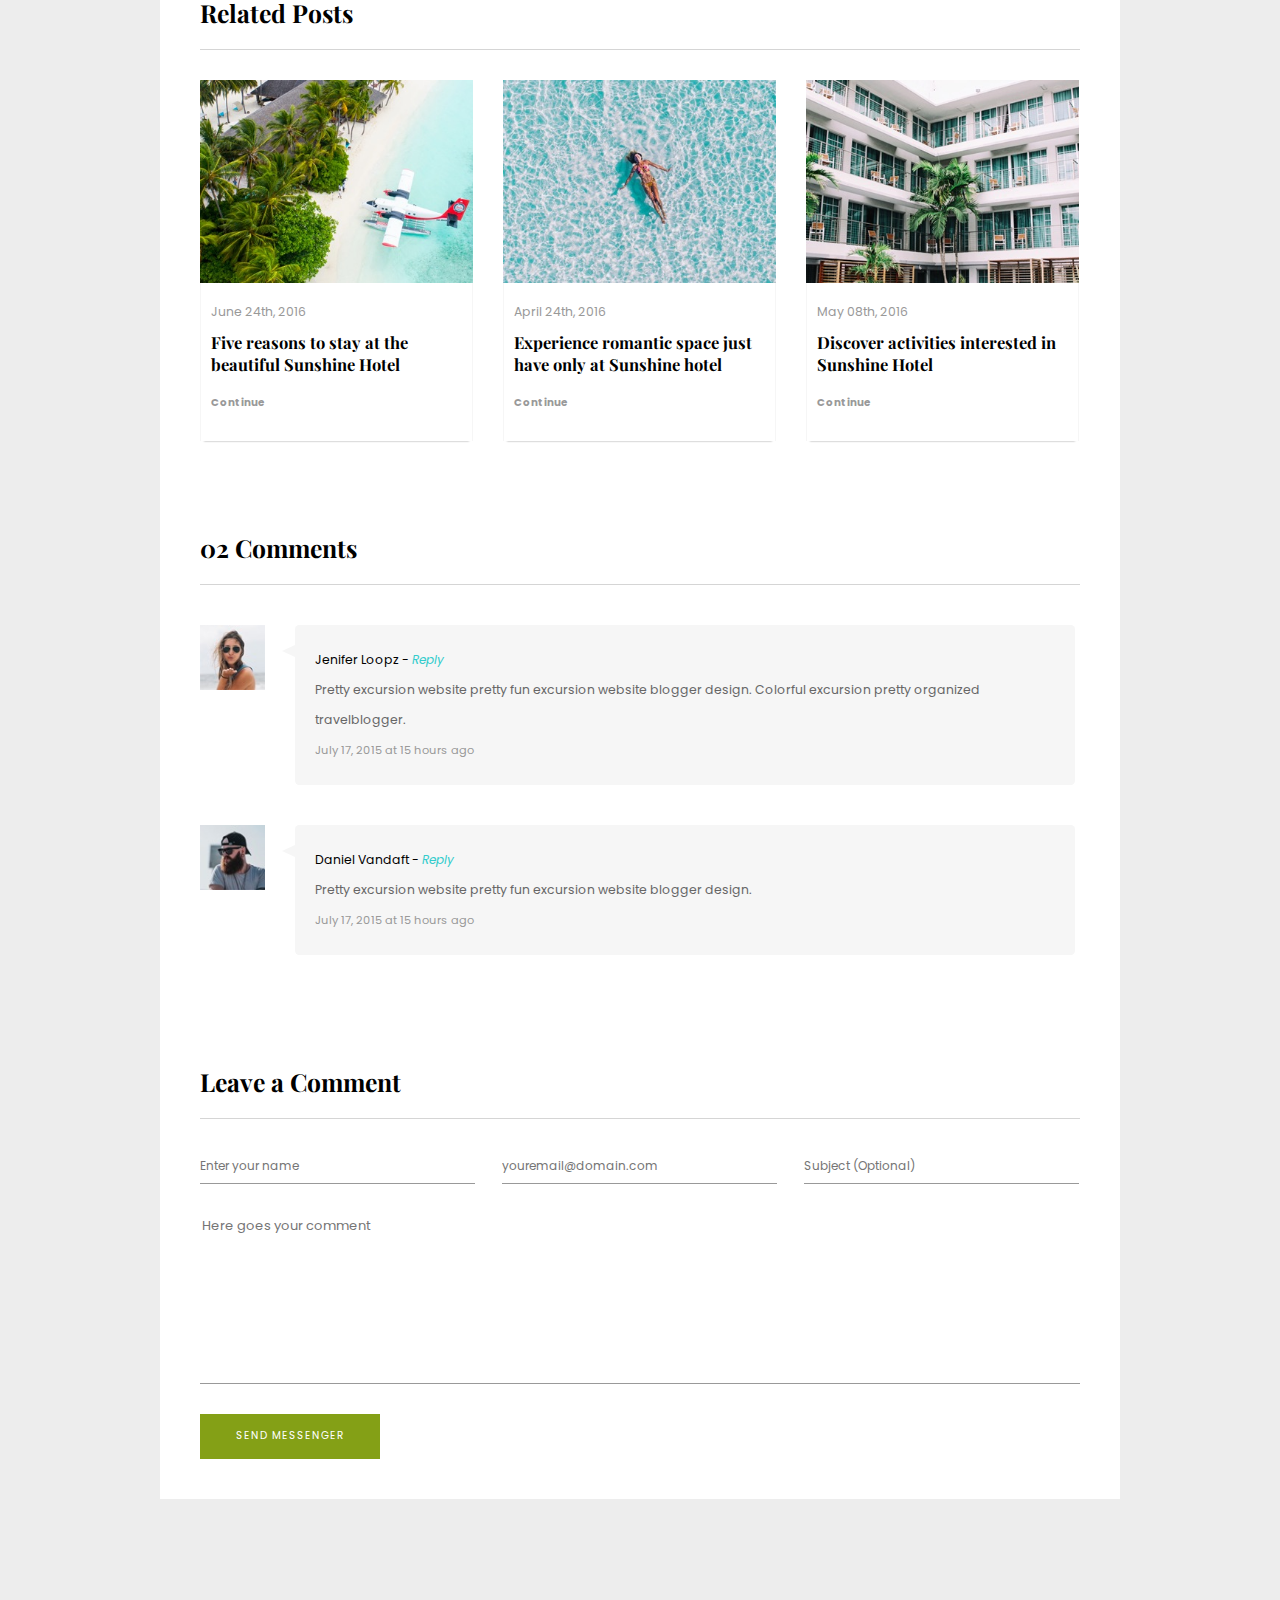
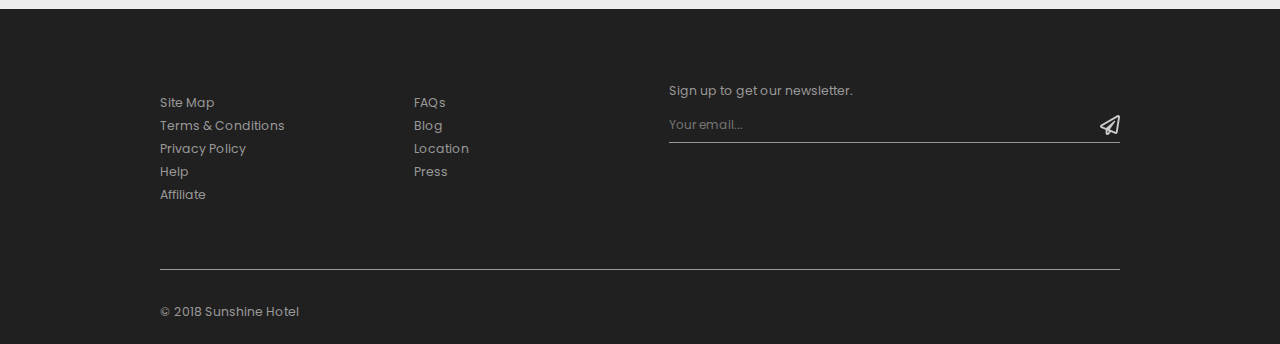
==== commit f8f14fde: "final draft..?" ====
--- a/blog.html
+++ b/blog.html
@@ -14,25 +14,20 @@
     <nav class="headerNav clearfix">
         <div class="wrapper clearfix">
             <ul>
-                <li><a href="#">Home</a></li>
+                <li><a href="index.html">Home</a></li>
                 <li><a href="#">About</a></li>
                 <li><a href="#">Reserve</a></li>
-                <h1>Sunshine</h1>          <li><a href="#">Blog</a></li>
-                <li><a href="#">Contact</a></li>
-                <a href="#">
-                    <i class="fas fa-search"></i>
-                </a>
-                <a href="#">
-                    <i class="fas fa-shopping-bag"></i>
-                </a>
-                <div class="cartAmount">
-                    <p>2</p>
-                </div>
+                <h1>Sunshine</h1>          
+                <li><a href="blog.html">Blog</a></li>
+                <li><a href="contact.html">Contact</a></li>
+                <a href="#"><i class="fas fa-search"></i></a>
+                <a href="#"><i class="fas fa-shopping-bag"></i></a>
+                <div class="cartAmount"><p>2</p></div>
             </ul>
         </div>
     </nav>
     <header class="blogHeader">
-        <img src="images/blog-1.jpeg" alt="">
+        <img src="images/blog-1.jpeg" alt="long boardwalk leading from the ocean to a small island with a man in the distance">
     </header>
     <main class="blogMain">
         <div class="wrapper">
@@ -80,7 +75,7 @@
                 <hr>
                 <div class="relatedPost relatedPost1">
                     <div class="relatedImg">
-                        <img src="images/blog-3.jpeg" alt="">
+                        <img src="images/blog-3.jpeg" alt="small airplane about to land on the beach by the water">
                     </div>
                     <div class="relatedInfo">
                         <p>June 24th, 2016</p>
@@ -90,7 +85,7 @@
                 </div>
                 <div class="relatedPost relatedPost2">
                     <div class="relatedImg">
-                        <img src="images/blog-4.jpeg" alt="">
+                        <img src="images/blog-4.jpeg" alt="aerial photo of woman floating on her back in the ocean">
                     </div>
                     <div class="relatedInfo">
                         <p>April 24th, 2016</p>
@@ -100,7 +95,7 @@
                 </div>
                 <div class="relatedPost relatedPost3">
                     <div class="relatedImg">
-                        <img src="images/blog-5.jpeg" alt="">
+                        <img src="images/blog-5.jpeg" alt="scene of balconies of a hotel with palm trees outside them">
                     </div>
                     <div class="relatedInfo">
                         <p>May 08th, 2016</p>
@@ -114,7 +109,7 @@
                 <h5>02 Comments</h5>
                 <hr>
                 <div class="commentImg commentImg1">
-                    <img src="images/blog-6.jpeg" alt="">
+                    <img src="images/blog-6.jpeg" alt="image of commenter">
                 </div>
                 <div class="fullComment speech-bubble">
                     <div class="comment">
@@ -125,7 +120,7 @@
                     </div>
                 </div>
                 <div class="commentImg commentImg2">
-                    <img src="images/blog-7.jpeg" alt="">
+                    <img src="images/blog-7.jpeg" alt="image of commenter">
                 </div>
                 <div class="fullComment speech-bubble">
                     <div class="comment">
--- a/style.css
+++ b/style.css
@@ -150,7 +150,6 @@
 }
 
 /* NAV STYLES */
-
 .headerNav {
     background-color: #fff;
     height: 100%;
@@ -161,6 +160,45 @@
 
 .headerNav ul {
     position: relative;
+}
+
+.headerNav ul li {
+    font-weight: 700;
+    list-style-type: none;
+    margin: 0;
+    padding: 0;
+    float: left;
+    text-transform: uppercase;
+    margin-right: 28px;
+    margin-top: 30px;
+}
+
+.headerNav li:nth-of-type(3) {
+    margin-right: 0;
+}
+
+.headerNav a {
+    color: black;
+}
+
+.headerNav a:hover {
+    color: #999;
+}
+
+.headerNav i {
+    margin-top: 32px;
+    font-size: 16px;
+    margin-right: 28px;
+}
+
+.headerNav i:hover {
+    color: #999;
+}
+
+.headerNav li {
+    list-style-type: none;
+    margin: 0;
+    padding: 0;
 }
 
 .cartAmount {
@@ -182,52 +220,8 @@
     top: -2px;
 }
 
-.headerNav ul li {
-    font-weight: 700;
-    list-style-type: none;
-    margin: 0;
-    padding: 0;
-}
-
-.headerNav li:nth-of-type(3) {
-    margin-right: 0;
-}
-
-.headerNav a {
-    color: black;
-}
-
-.headerNav a:hover {
-    color: #999;
-}
-
-.headerNav i:hover {
-    color: #999;
-}
-
-.headerNav li {
-    list-style-type: none;
-    margin: 0;
-    padding: 0;
-}
-
-.headerNav ul li {
-    float: left;
-    text-transform: uppercase;
-    margin-right: 28px;
-    margin-top: 30px;
-}
-
-.headerNav i {
-    margin-top: 32px;
-    font-size: 16px;
-    margin-right: 28px;
-}
-
 /* FORM STYLES */
-
 /* global form */
-
 form {
     width: 100%;
 }
@@ -242,28 +236,27 @@
     color: black;
 }
 
-#subject {
+.commentSubject {
     margin-right: 0;
 }
 
 .commentName, 
 .commentEmail,
 .contactName,
-.contactEmail
- {
+.contactEmail {
     margin-right: 27px;
 }
 
-
 /* blog form */
-
-.commentEmail, .commentName, .subjectName {
+.commentEmail, 
+.commentName, 
+.subjectName {
     width: 275px;
     float: left;
     border: 0;
     border-bottom: 1px solid #999;
     color: #999;
-    margin-top: 10px;
+    margin-top: 30px;
     padding: 8px 0;
     font-family: "Poppins", sans-serif;
     font-size: 12px;
@@ -302,8 +295,9 @@
 }
 
 /* contact form */
-
- .contactName, .contactEmail, .contactSubject {
+ .contactName, 
+ .contactEmail, 
+ .contactSubject {
     background-color: white;
     border: 0;
     float: left;
@@ -315,7 +309,6 @@
     font-family: "Poppins", sans-serif;
     font-size: 12px;
 }
-
 
 .contactMessages {
     clear: both;
@@ -350,9 +343,7 @@
 }
 
 /* INDEX STYLES */
-
 /* about intro section */
-
 .aboutIntro {
     background-color: #ededed;
     margin: 0 auto;
@@ -401,6 +392,19 @@
 }
 
 /* more about section */
+.about p {
+    color: #999999;
+    line-height: 25px;
+}
+
+.about h6 {
+    margin: 10px 0;
+    text-transform: uppercase;
+}
+
+.about li {
+    margin: 30px 0;
+}
 
 .about {
     background-color: white;
@@ -410,20 +414,6 @@
 .aboutImg {
     float: left;
     width: 37%;
-}
-
-.about p {
-    color: #999999;
-    line-height: 25px;
-}
-
-.about h6 {
-    margin: 10px 0;
-    text-transform: uppercase;
-}
-
-.about li {
-    margin: 30px 0;
 }
 
 .aboutInfo {
@@ -434,19 +424,28 @@
     transform: translateY(10%);
 }
 
-.aboutLeft, .aboutRight {
+.aboutLeft, 
+.aboutRight {
     width: 35%;
     float: left;
+}
+
+.aboutLeft p, 
+.aboutRight p {
+    margin-top: 10px;
 }
 
 .aboutLeft {
     margin-left: 200px;
 }
 
+.aboutRight {
+    float: left;
+    margin-left: 10px;
+}
+
 .aboutHeader {
     text-transform: uppercase;
-    font-family: 'Poppins', sans-serif;
-    font-size: 18px;
     color: black;
     position: relative;
 }
@@ -455,7 +454,7 @@
     font-family: "Font Awesome 5 Free";
     font-weight: 900;
     content: '';
-    font-size: 30px;
+    font-size: 3rem;
     float: left;
     position: absolute;
     top: 0;
@@ -487,22 +486,24 @@
     content: '\f0f3';
 }
 
-.aboutLeft p, .aboutRight p {
-    margin-top: 10px;
-}
-
-.aboutRight {
-    float: left;
-}
-
 /* testimonials section */
-
 .testimonialsExplore {
     position: relative;
     text-align: center;
     padding: 140px 0;
     background-image: url("images/backgroundImage.png");
     background-repeat: repeat;
+}
+
+.testimonials i {
+    margin: 10px;
+}
+
+.testimonials h6 {
+    margin-top: 50px;
+    font-weight: 400;
+    font-style: italic;
+    line-height: 30px;
 }
 
 .testimonials {
@@ -528,24 +529,15 @@
     font-size: 25px;
 }
 
-.fa-chevron-left path, .fa-chevron-right path {
+.fa-chevron-left path, 
+.fa-chevron-right path {
     stroke: none;
     fill: #000;
 }
 
-.fa-chevron-left path:hover, .fa-chevron-right path:hover {
+.fa-chevron-left path:hover, 
+.fa-chevron-right path:hover {
     fill: #999;
-}
-
-.testimonials i {
-    margin: 10px;
-}
-
-.testimonials h6 {
-    margin-top: 50px;
-    font-weight: 400;
-    font-style: italic;
-    line-height: 30px;
 }
 
 .rating {
@@ -580,7 +572,6 @@
 }
 
 /* gallery section */
-
 .gallerySection {
     text-align: center;
     clear: both;
@@ -593,11 +584,14 @@
     margin-right: 20px;
 }
 
-.img1, .img2, .img3 {
+.img1, 
+.img2, 
+.img3 {
     margin-bottom: 20px;
 }
 
-.img3, .img6 {
+.img3, 
+.img6 {
     margin: 0;
 }
 
@@ -653,15 +647,6 @@
 }
 
 /* article section */
-
-article img:first-of-type {
-    width: 60px;
-    border-radius: 50%;
-    float: left;
-    margin-top: 30px;
-    margin-right: 10px;
-}
-
 article {
     text-align: left;
 }
@@ -688,6 +673,14 @@
     padding-top: 50px;
 }
 
+article img:first-of-type {
+    width: 60px;
+    border-radius: 50%;
+    float: left;
+    margin-top: 30px;
+    margin-right: 10px;
+}
+
 article > p {
     margin: 30px 0;
     color: #999;
@@ -717,7 +710,6 @@
 }
 
 /* related posts section */
-
 .related {
     clear: both;
     width: 100%;
@@ -780,8 +772,8 @@
 }
 
 /* comment section */
-
-.comments, .leaveComment {
+.comments, 
+.leaveComment {
     text-align: left;
     padding-top: 80px;
 }
@@ -798,7 +790,8 @@
     line-height: 30px;
 }
 
-.comment a, .comment p:first-of-type  {
+.comment a, 
+.comment p:first-of-type  {
     display: inline-block;
     font-family: 'Poppins', sans-serif;
 }
@@ -857,9 +850,7 @@
 }
 
 /* CONTACT STYLES */
-
 /* global */
-
 .contact  {
     clear:both;
     background-color: white;
@@ -886,7 +877,8 @@
     color: #666;
 }
 
-.contactInfo h5, .contactInfo strong {
+.contactInfo h5, 
+.contactInfo strong {
     font-family: "Playfair Display", serif;
 }
 
@@ -911,7 +903,6 @@
 }
 
 /* contact details section */
-
 .contactMain h3 {
     margin: 0;
     margin-bottom: 10px;
@@ -922,7 +913,6 @@
 }
 
 /* contact methods section */
-
 .contactMethods {
     width: 100%;
 }
@@ -971,7 +961,6 @@
 }
 
 /* FOOTER STYLES */
-
 footer {
     background-color: #212020;
     padding-top: 70px;
